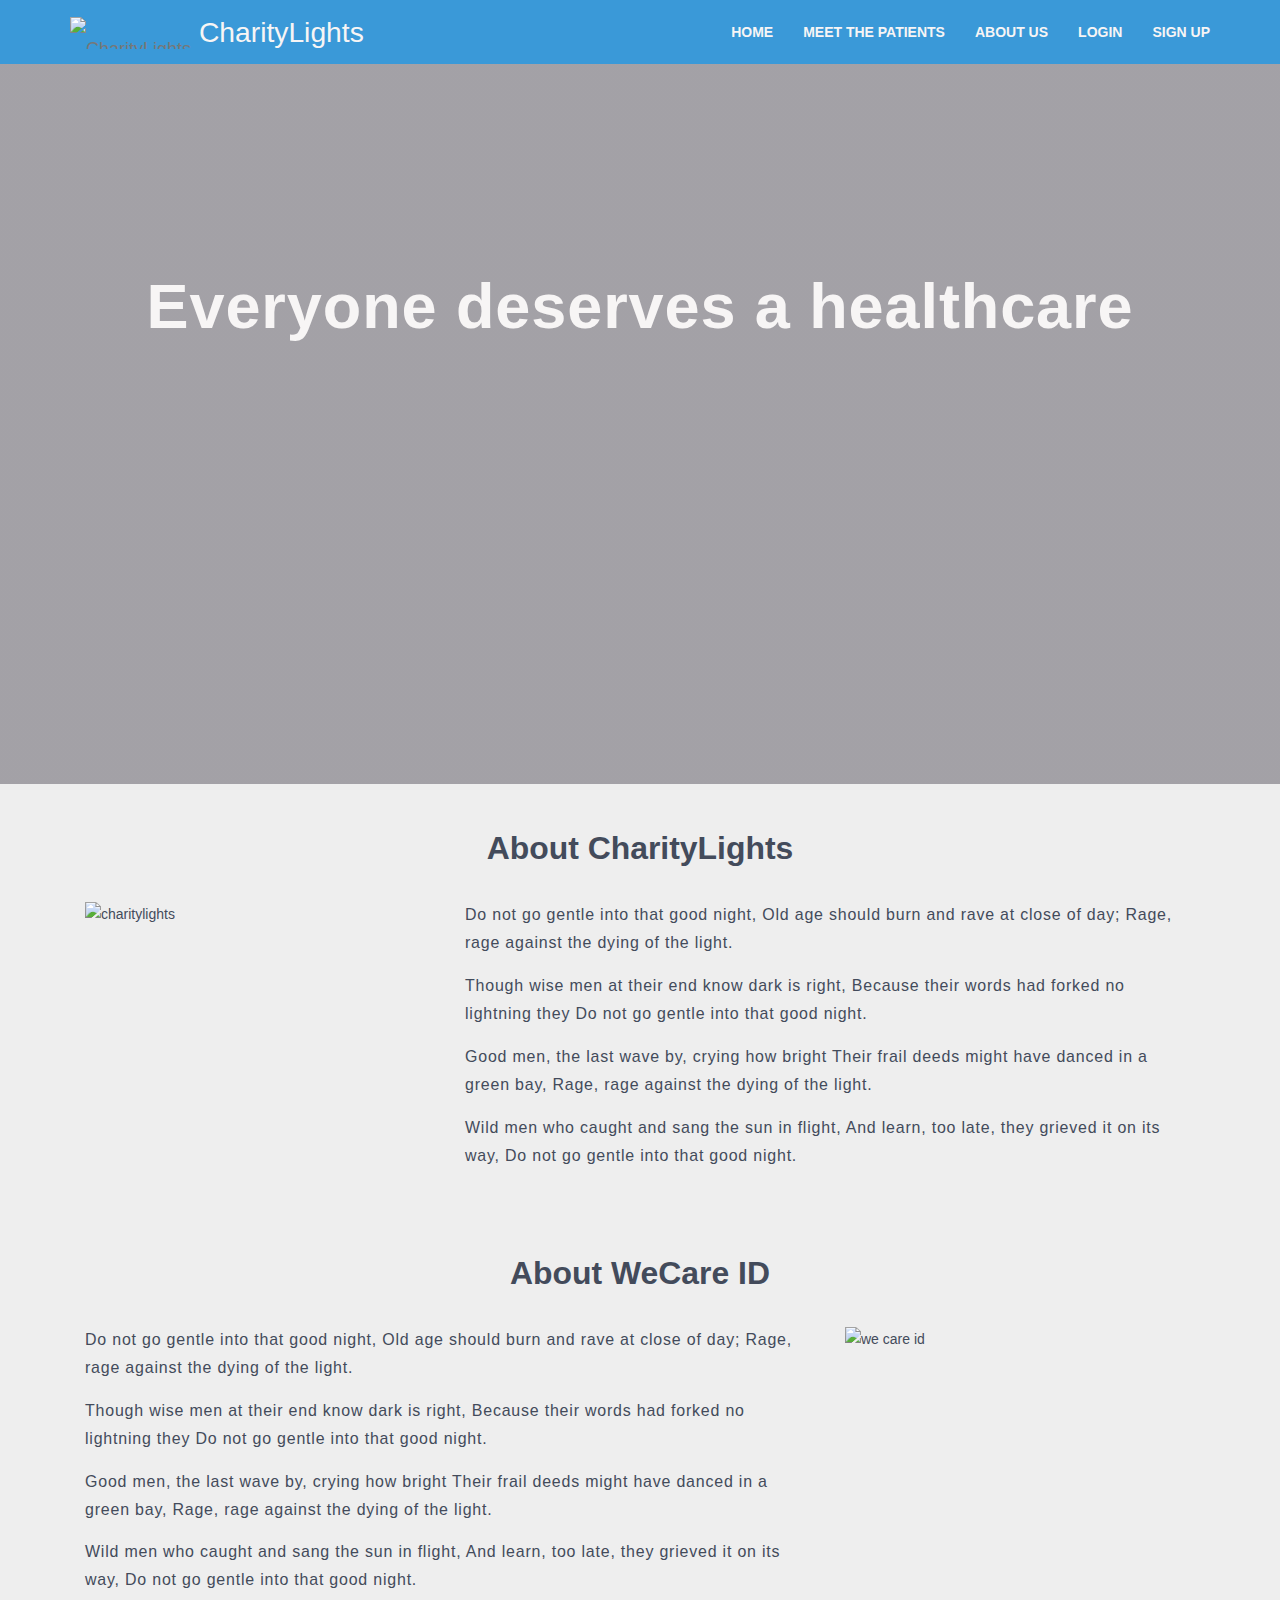
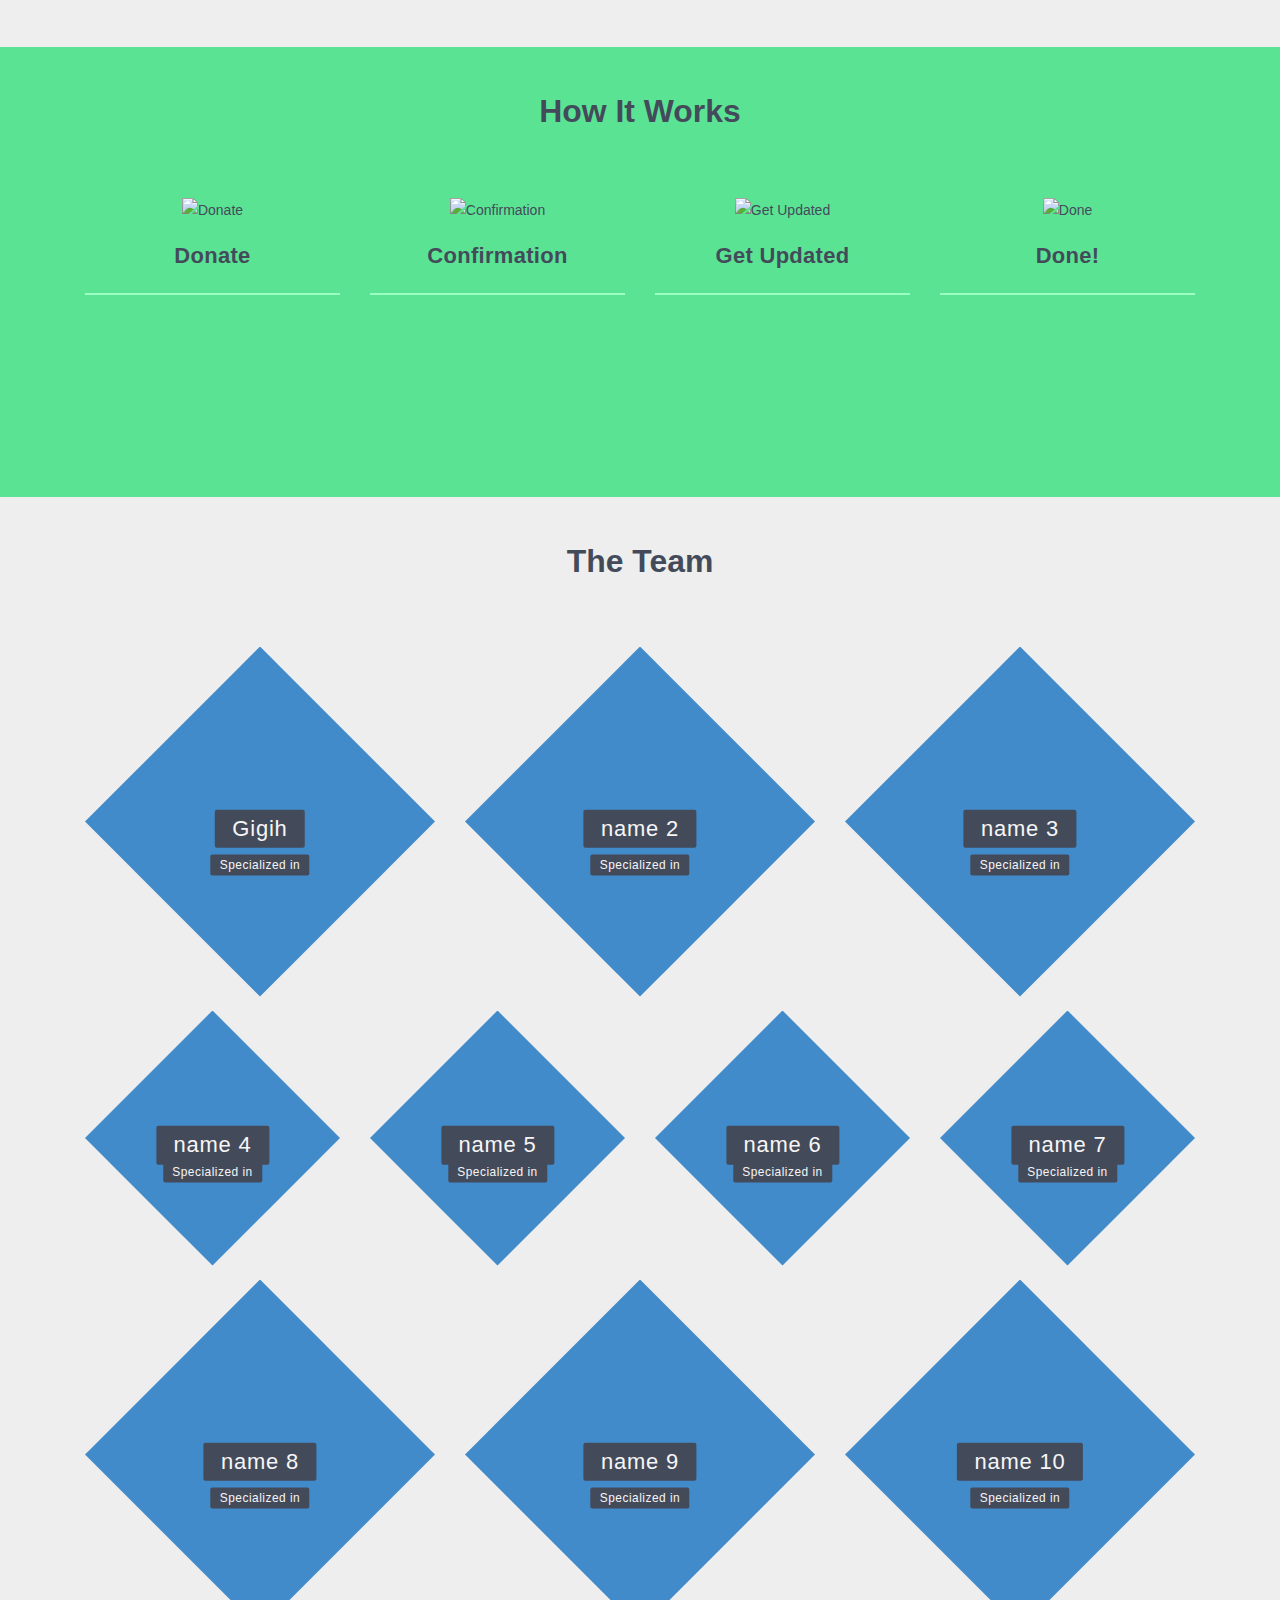
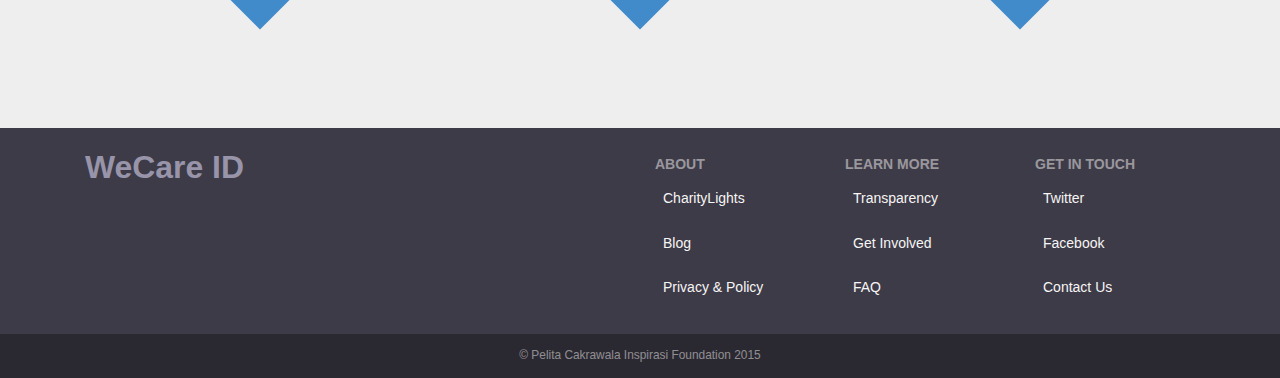
==== about_us.html @ ff3f6204 "Changing background of landing page, changing author name to CharityLights" ====
<!DOCTYPE html>
<html lang="en">
  <head>
    <meta charset="utf-8">
    <meta http-equiv="X-UA-Compatible" content="IE=edge">
    <meta name="viewport" content="width=device-width, initial-scale=1">
    <meta name="description" content="">
    <meta name="author" content="CharityLights">
    <!-- Link-->
    <link rel="shortcut icon" href="img/favicon.ico" type="image/x-icon">
    <link rel="icon" href="img/favicon.ico" type="image/x-icon">
    <!-- Title-->
    <title>About WeCare ID</title>
    <!-- Bootstrap core CSS-->
    <link href="stylesheets/main.css" rel="stylesheet">
    <script src="https://ajax.googleapis.com/ajax/libs/jquery/2.1.4/jquery.min.js"></script>
    <script src="js/bootstrap.js"></script>
    <script src="js/ie-emulation-modes-warning.js"></script>
  </head>
  <body>
    <!--Navbar-->
    <nav class="navbar navbar-default navbar-fixed-top">
      <div class="container">
        <div class="navbar-header">
          <button type="button" data-toggle="collapse" data-target="#navbar-collapse-1" aria-expanded="false" class="navbar-toggle collapsed"><span class="sr-only">Toggle Navigation</span><span>Menu</span></button><a href="#" class="navbar-brand"><img alt="CharityLights" src="img/logo_charitylights@2x.png" style="display:inline-block;vertical-align:middle;height:32px;margin-bottom:9px;"><span class="cl-logo hidden-md hidden-sm hidden-xs">&nbsp;<span style="font-family:'blogger_sanslight_italic', Fallback, sans-serif;">Charity</span><span style="font-family:'blogger_sansmedium_italic', Fallback, sans-serif;">Lights</span></span></a>
        </div>
        <!--Nav links toggle-->
        <div id="navbar-collapse-1" class="collapse navbar-collapse">
          <ul class="nav navbar-nav navbar-right">
            <li><a href="index.html">Home</a></li>
            <li><a href="all_patients.html">Meet the Patients</a></li>
            <li><a href="about_us.html">About Us</a></li>
            <!--li: a(href="#") Contact-->
            <li><a href="#" data-toggle="modal" data-target=".loginmodal">Login</a></li>
            <li><a href="#" data-toggle="modal" data-target=".signupmodal">Sign Up</a></li>
          </ul>
        </div>
      </div>
    </nav>
    <!--Login Modal-->
    <div role="dialog" aria-labelledby="loginmodal" class="modal fade loginmodal">
      <div role="document" class="modal-dialog modal-sm">
        <div class="modal-content">
          <div class="modal-header">
            <button type="button" data-dismiss="modal" aria-label="Close" class="close"><span aria-hidden="true">&times;</span></button>
            <h2 id="loginmodal" class="modal-title">Log In</h2>
          </div>
          <div class="modal-body">
            <div class="container-fluid">
              <form class="row">
                <div class="input-group"><span id="basic-addon1" class="input-group-addon">Email</span>
                  <input type="text" placeholder="e.g., doctor.who@mail.com" aria-describedby="basic-addon1" class="form-control">
                </div>
                <div class="input-group"><span id="basic-addon2" class="input-group-addon">Password</span>
                  <input type="password" placeholder="e.g., ••••••••••••" aria-describedby="basic-addon2" class="form-control">
                </div>
                <button type="button" class="btn primary full-width">Log In Now</button>
              </form>
            </div>
          </div>
          <div class="modal-footer">
            <!--br--><a class="btn-link">Forgot Password?</a>
          </div>
        </div>
      </div>
    </div>
    <!--Signup Modal-->
    <div role="dialog" aria-labelledby="signupmodal" class="modal fade signupmodal">
      <div role="document" class="modal-dialog modal-sm">
        <div class="modal-content">
          <div class="modal-header">
            <button type="button" data-dismiss="modal" aria-label="Close" class="close"><span aria-hidden="true">&times;</span></button>
            <h2 id="signupmodal" class="modal-title">Sign Up</h2>
          </div>
          <div class="modal-body">
            <div class="container-fluid">
              <form class="row">
                <div class="input-group"><span id="basic-addon1" class="input-group-addon">Full Name</span>
                  <input type="text" placeholder="The Doctor" aria-describedby="basic-addon1" class="form-control">
                </div>
                <div class="input-group"><span id="basic-addon2" class="input-group-addon">Email</span>
                  <input type="text" placeholder="e.g., doctor.who@mail.com" aria-describedby="basic-addon2" class="form-control">
                </div>
                <div class="input-group"><span id="basic-addon3" class="input-group-addon">Password</span>
                  <input type="password" placeholder="e.g., ••••••••••••" aria-describedby="basic-addon3" class="form-control">
                </div>
                <!--.input-group
                span.input-group-addon#basic-addon4 Retype Password
                input.form-control(type="password", placeholder="e.g., ••••••••••••", aria-describedby="basic-addon4")
                -->
                <button type="button" class="btn primary full-width">Sign Up Now</button>
              </form>
            </div>
          </div>
          <div class="modal-footer">
            <!--br--><span>OR</span><br><a class="btn-link facebook">Sign Up using Facebook</a>
          </div>
        </div>
      </div>
    </div>
    <!--CONTENTS-->
    <!--Section Title-->
    <div class="jumbotron header-about">
      <div class="container text-center">
        <h1>Everyone deserves a healthcare</h1>
      </div>
    </div>
    <!--Section About CharityLights-->
    <div class="jumbotron about">
      <div class="container">
        <div class="col-md-12">
          <h2 class="section-title text-center">About CharityLights</h2>
        </div>
        <div style="margin-bottom:1em;" class="col-xs-8 col-sm-6 col-md-5 col-lg-4 col-xs-offset-2 col-sm-offset-3 col-md-offset-0 col-lg-offset-0">
          <picture><img alt="charitylights" src="img/cl_tagline_image.png" width="100%" height="auto"></picture>
        </div>
        <div class="col-xs-12 col-sm-12 col-md-7 col-lg-8">
          <p class="about-text">
            Do not go gentle into that good night,
            Old age should burn and rave at close of day;
            Rage, rage against the dying of the light.
          </p>
          <p class="about-text">
            Though wise men at their end know dark is right,
            Because their words had forked no lightning they
            Do not go gentle into that good night.
          </p>
          <p class="about-text">
            Good men, the last wave by, crying how bright
            Their frail deeds might have danced in a green bay,
            Rage, rage against the dying of the light.
          </p>
          <p class="about-text">
            Wild men who caught and sang the sun in flight,
            And learn, too late, they grieved it on its way,
            Do not go gentle into that good night.
          </p>
        </div>
      </div>
    </div>
    <!--Section About WeCare ID-->
    <div class="jumbotron about">
      <div class="container">
        <div class="col-md-12">
          <h2 class="section-title text-center">About WeCare ID</h2>
        </div>
        <div style="margin-bottom:1em;" class="col-xs-12 col-sm-12 col-md-7 col-lg-8">
          <p class="about-text">
            Do not go gentle into that good night,
            Old age should burn and rave at close of day;
            Rage, rage against the dying of the light.
          </p>
          <p class="about-text">
            Though wise men at their end know dark is right,
            Because their words had forked no lightning they
            Do not go gentle into that good night.
          </p>
          <p class="about-text">
            Good men, the last wave by, crying how bright
            Their frail deeds might have danced in a green bay,
            Rage, rage against the dying of the light.
          </p>
          <p class="about-text">
            Wild men who caught and sang the sun in flight,
            And learn, too late, they grieved it on its way,
            Do not go gentle into that good night.
          </p>
        </div>
        <div class="col-xs-12 col-sm-12 col-md-5 col-lg-4">
          <picture><img alt="we care id" src="img/Kids 1.jpg" width="100%" height="auto"></picture>
        </div>
      </div>
    </div>
    <!--Section how it works-->
    <div class="jumbotron how-it-works-about">
      <div class="container text-center">
        <h2 class="section-title">How It Works</h2>
        <div class="col-xs-6 col-sm-3 col-md-3"><img alt="Donate" src="img/ic_donate_about@2x.png" height="113px">
          <h3>Donate</h3>
        </div>
        <div class="col-xs-6 col-sm-3 col-md-3"><img alt="Confirmation" src="img/ic_approve_about@2x.png" height="113px">
          <h3>Confirmation</h3>
        </div>
        <div class="col-xs-6 col-sm-3 col-md-3"><img alt="Get Updated" src="img/ic_update_about@2x.png" height="113px">
          <h3>Get Updated</h3>
        </div>
        <div class="col-xs-6 col-sm-3 col-md-3"><img alt="Done" src="img/ic_finish_about@2x.png" height="113px">
          <h3>Done!</h3>
        </div>
      </div>
    </div>
    <!--Section Team-->
    <div class="jumbotron team">
      <div class="container text-center">
        <h2 class="section-title">The Team</h2>
        <div class="col-md-4 col-sm-6">
          <p class="member-name">Gigih</p><small class="member-role">Specialized in</small>
          <div style="background-image: url('img/team/team_photo_gigih.jpg');" class="team-container gigih"></div>
        </div>
        <div class="col-md-4 col-sm-6">
          <p class="member-name">name 2</p><small class="member-role">Specialized in</small>
          <div class="team-container"></div>
        </div>
        <div class="col-md-4 col-sm-6">
          <p class="member-name">name 3</p><small class="member-role">Specialized in</small>
          <div class="team-container"></div>
        </div>
        <div class="col-md-3 col-sm-6">
          <p class="member-name">name 4</p><small class="member-role">Specialized in</small>
          <div class="team-container"></div>
        </div>
        <div class="col-md-3 col-sm-6">
          <p class="member-name">name 5</p><small class="member-role">Specialized in</small>
          <div class="team-container"> </div>
        </div>
        <div class="col-md-3 col-sm-6">
          <p class="member-name">name 6</p><small class="member-role">Specialized in</small>
          <div class="team-container">           </div>
        </div>
        <div class="col-md-3 col-sm-6">
          <p class="member-name">name 7</p><small class="member-role">Specialized in</small>
          <div class="team-container">  </div>
        </div>
        <div class="col-md-4 col-sm-6">
          <p class="member-name">name 8</p><small class="member-role">Specialized in</small>
          <div class="team-container"></div>
        </div>
        <div class="col-md-4 col-sm-6">
          <p class="member-name">name 9</p><small class="member-role">Specialized in</small>
          <div class="team-container"></div>
        </div>
        <div class="col-md-4 col-sm-6">
          <p class="member-name">name 10</p><small class="member-role">Specialized in</small>
          <div class="team-container"></div>
        </div>
      </div>
    </div>
    <!--Section Footer-->
    <footer class="jumbotron footer">
      <div class="container">
        <div class="col-md-6 col-sm-12 col-xs-12">
          <h2 style="color:#9894A9;margin-top:0px;margin-bottom:1em;line-height:1;"><span style="font-family:'blogger_sanslight_italic', Fallback, sans-serif;">We</span><span style="font-family:'blogger_sansmedium_italic', Fallback, sans-serif;">Care</span><span style="font-family:'blogger_sanslight', Fallback, sans-serif;"> ID</span></h2>
        </div>
        <div class="col-md-2 col-sm-4 col-xs-12"><span class="title">About</span>
          <ul class="nav">
            <li><a href="#cl">CharityLights</a></li>
            <li><a href="#blog">Blog</a></li>
            <li><a href="#privacy">Privacy & Policy</a></li>
          </ul>
        </div>
        <div class="col-md-2 col-sm-4 col-xs-12"><span class="title">Learn More</span>
          <ul class="nav">
            <li><a href="#cl">Transparency</a></li>
            <li><a href="#blog">Get Involved</a></li>
            <li><a href="#privacy">FAQ</a></li>
          </ul>
        </div>
        <div class="col-md-2 col-sm-4 col-xs-12"><span class="title">Get in Touch</span>
          <ul class="nav">
            <li><a href="#twitter">Twitter</a></li>
            <li><a href="#fb">Facebook</a></li>
            <li><a href="#contact">Contact Us</a></li>
          </ul>
        </div>
      </div>
    </footer>
    <!--Copyright-->
    <div class="jumbotron copyright">
      <div class="container text-center"><span>© Pelita Cakrawala Inspirasi Foundation 2015</span></div>
    </div>
    <script>$('footer').prev('div').addClass('long-margin-bottom')</script>
  </body>
</html>
---- stylesheets/main.css ----
@font-face {
  font-family: 'blogger_sanslight';
  src: url("../fonts/blogger-sans/blogger_sans-light-webfont.eot");
  src: url("../fonts/blogger-sans/blogger_sans-light-webfont.eot?#iefix") format("embedded-opentype"), url("../fonts/blogger-sans/blogger_sans-light-webfont.woff2") format("woff2"), url("../fonts/blogger-sans/blogger_sans-light-webfont.woff") format("woff"), url("../fonts/blogger-sans/blogger_sans-light-webfont.ttf") format("truetype"), url("../fonts/blogger-sans/blogger_sans-light-webfont.svg#blogger_sanslight") format("svg");
  font-weight: normal;
  font-style: normal; }
@font-face {
  font-family: 'blogger_sansmedium_italic';
  src: url("../fonts/blogger-sans/blogger_sans-medium_italic-webfont.eot");
  src: url("../fonts/blogger-sans/blogger_sans-medium_italic-webfont.eot?#iefix") format("embedded-opentype"), url("../fonts/blogger-sans/blogger_sans-medium_italic-webfont.woff2") format("woff2"), url("../fonts/blogger-sans/blogger_sans-medium_italic-webfont.woff") format("woff"), url("../fonts/blogger-sans/blogger_sans-medium_italic-webfont.ttf") format("truetype"), url("../fonts/blogger-sans/blogger_sans-medium_italic-webfont.svg#blogger_sansmedium_italic") format("svg");
  font-weight: normal;
  font-style: normal; }
@font-face {
  font-family: 'blogger_sansmedium';
  src: url("../fonts/blogger-sans/blogger_sans-medium-webfont.eot");
  src: url("../fonts/blogger-sans/blogger_sans-medium-webfont.eot?#iefix") format("embedded-opentype"), url("../fonts/blogger-sans/blogger_sans-medium-webfont.woff2") format("woff2"), url("../fonts/blogger-sans/blogger_sans-medium-webfont.woff") format("woff"), url("../fonts/blogger-sans/blogger_sans-medium-webfont.ttf") format("truetype"), url("../fonts/blogger-sans/blogger_sans-medium-webfont.svg#blogger_sansmedium") format("svg");
  font-weight: normal;
  font-style: normal; }
@font-face {
  font-family: 'blogger_sansregular';
  src: url("../fonts/blogger-sans/blogger_sans-webfont.eot");
  src: url("../fonts/blogger-sans/blogger_sans-webfont.eot?#iefix") format("embedded-opentype"), url("../fonts/blogger-sans/blogger_sans-webfont.woff2") format("woff2"), url("../fonts/blogger-sans/blogger_sans-webfont.woff") format("woff"), url("../fonts/blogger-sans/blogger_sans-webfont.ttf") format("truetype"), url("../fonts/blogger-sans/blogger_sans-webfont.svg#blogger_sansregular") format("svg");
  font-weight: normal;
  font-style: normal; }
@font-face {
  font-family: 'blogger_sansbold_italic';
  src: url("../fonts/blogger-sans/blogger_sans-bold_italic-webfont.eot");
  src: url("../fonts/blogger-sans/blogger_sans-bold_italic-webfont.eot?#iefix") format("embedded-opentype"), url("../fonts/blogger-sans/blogger_sans-bold_italic-webfont.woff2") format("woff2"), url("../fonts/blogger-sans/blogger_sans-bold_italic-webfont.woff") format("woff"), url("../fonts/blogger-sans/blogger_sans-bold_italic-webfont.ttf") format("truetype"), url("../fonts/blogger-sans/blogger_sans-bold_italic-webfont.svg#blogger_sansbold_italic") format("svg");
  font-weight: normal;
  font-style: normal; }
@font-face {
  font-family: 'blogger_sansbold';
  src: url("../fonts/blogger-sans/blogger_sans-bold-webfont.eot");
  src: url("../fonts/blogger-sans/blogger_sans-bold-webfont.eot?#iefix") format("embedded-opentype"), url("../fonts/blogger-sans/blogger_sans-bold-webfont.woff2") format("woff2"), url("../fonts/blogger-sans/blogger_sans-bold-webfont.woff") format("woff"), url("../fonts/blogger-sans/blogger_sans-bold-webfont.ttf") format("truetype"), url("../fonts/blogger-sans/blogger_sans-bold-webfont.svg#blogger_sansbold") format("svg");
  font-weight: normal;
  font-style: normal; }
@font-face {
  font-family: 'blogger_sansitalic';
  src: url("../fonts/blogger-sans/blogger_sans-italic-webfont.eot");
  src: url("../fonts/blogger-sans/blogger_sans-italic-webfont.eot?#iefix") format("embedded-opentype"), url("../fonts/blogger-sans/blogger_sans-italic-webfont.woff2") format("woff2"), url("../fonts/blogger-sans/blogger_sans-italic-webfont.woff") format("woff"), url("../fonts/blogger-sans/blogger_sans-italic-webfont.ttf") format("truetype"), url("../fonts/blogger-sans/blogger_sans-italic-webfont.svg#blogger_sansitalic") format("svg");
  font-weight: normal;
  font-style: normal; }
@font-face {
  font-family: 'blogger_sanslight_italic';
  src: url("../fonts/blogger-sans/blogger_sans-light_italic-webfont.eot");
  src: url("../fonts/blogger-sans/blogger_sans-light_italic-webfont.eot?#iefix") format("embedded-opentype"), url("../fonts/blogger-sans/blogger_sans-light_italic-webfont.woff2") format("woff2"), url("../fonts/blogger-sans/blogger_sans-light_italic-webfont.woff") format("woff"), url("../fonts/blogger-sans/blogger_sans-light_italic-webfont.ttf") format("truetype"), url("../fonts/blogger-sans/blogger_sans-light_italic-webfont.svg#blogger_sanslight_italic") format("svg");
  font-weight: normal;
  font-style: normal; }
/*!
Animate.css - http://daneden.me/animate
Licensed under the MIT license - http://opensource.org/licenses/MIT

Copyright (c) 2015 Daniel Eden
*/
.animated {
  -webkit-animation-duration: 1s;
  animation-duration: 1s;
  -webkit-animation-fill-mode: both;
  animation-fill-mode: both; }

.animated.infinite {
  -webkit-animation-iteration-count: infinite;
  animation-iteration-count: infinite; }

.animated.hinge {
  -webkit-animation-duration: 2s;
  animation-duration: 2s; }

.animated.bounceIn,
.animated.bounceOut {
  -webkit-animation-duration: .75s;
  animation-duration: .75s; }

.animated.flipOutX,
.animated.flipOutY {
  -webkit-animation-duration: .75s;
  animation-duration: .75s; }

@-webkit-keyframes bounce {
  0%, 20%, 53%, 80%, 100% {
    -webkit-transition-timing-function: cubic-bezier(0.215, 0.61, 0.355, 1);
    transition-timing-function: cubic-bezier(0.215, 0.61, 0.355, 1);
    -webkit-transform: translate3d(0, 0, 0);
    transform: translate3d(0, 0, 0); }
  40%, 43% {
    -webkit-transition-timing-function: cubic-bezier(0.755, 0.05, 0.855, 0.06);
    transition-timing-function: cubic-bezier(0.755, 0.05, 0.855, 0.06);
    -webkit-transform: translate3d(0, -30px, 0);
    transform: translate3d(0, -30px, 0); }
  70% {
    -webkit-transition-timing-function: cubic-bezier(0.755, 0.05, 0.855, 0.06);
    transition-timing-function: cubic-bezier(0.755, 0.05, 0.855, 0.06);
    -webkit-transform: translate3d(0, -15px, 0);
    transform: translate3d(0, -15px, 0); }
  90% {
    -webkit-transform: translate3d(0, -4px, 0);
    transform: translate3d(0, -4px, 0); } }
@keyframes bounce {
  0%, 20%, 53%, 80%, 100% {
    -webkit-transition-timing-function: cubic-bezier(0.215, 0.61, 0.355, 1);
    transition-timing-function: cubic-bezier(0.215, 0.61, 0.355, 1);
    -webkit-transform: translate3d(0, 0, 0);
    transform: translate3d(0, 0, 0); }
  40%, 43% {
    -webkit-transition-timing-function: cubic-bezier(0.755, 0.05, 0.855, 0.06);
    transition-timing-function: cubic-bezier(0.755, 0.05, 0.855, 0.06);
    -webkit-transform: translate3d(0, -30px, 0);
    transform: translate3d(0, -30px, 0); }
  70% {
    -webkit-transition-timing-function: cubic-bezier(0.755, 0.05, 0.855, 0.06);
    transition-timing-function: cubic-bezier(0.755, 0.05, 0.855, 0.06);
    -webkit-transform: translate3d(0, -15px, 0);
    transform: translate3d(0, -15px, 0); }
  90% {
    -webkit-transform: translate3d(0, -4px, 0);
    transform: translate3d(0, -4px, 0); } }
.bounce {
  -webkit-animation-name: bounce;
  animation-name: bounce;
  -webkit-transform-origin: center bottom;
  transform-origin: center bottom; }

@-webkit-keyframes flash {
  0%, 50%, 100% {
    opacity: 1; }
  25%, 75% {
    opacity: 0; } }
@keyframes flash {
  0%, 50%, 100% {
    opacity: 1; }
  25%, 75% {
    opacity: 0; } }
.flash {
  -webkit-animation-name: flash;
  animation-name: flash; }

/* originally authored by Nick Pettit - https://github.com/nickpettit/glide */
@-webkit-keyframes pulse {
  0% {
    -webkit-transform: scale3d(1, 1, 1);
    transform: scale3d(1, 1, 1); }
  50% {
    -webkit-transform: scale3d(1.05, 1.05, 1.05);
    transform: scale3d(1.05, 1.05, 1.05); }
  100% {
    -webkit-transform: scale3d(1, 1, 1);
    transform: scale3d(1, 1, 1); } }
@keyframes pulse {
  0% {
    -webkit-transform: scale3d(1, 1, 1);
    transform: scale3d(1, 1, 1); }
  50% {
    -webkit-transform: scale3d(1.05, 1.05, 1.05);
    transform: scale3d(1.05, 1.05, 1.05); }
  100% {
    -webkit-transform: scale3d(1, 1, 1);
    transform: scale3d(1, 1, 1); } }
.pulse {
  -webkit-animation-name: pulse;
  animation-name: pulse; }

@-webkit-keyframes rubberBand {
  0% {
    -webkit-transform: scale3d(1, 1, 1);
    transform: scale3d(1, 1, 1); }
  30% {
    -webkit-transform: scale3d(1.25, 0.75, 1);
    transform: scale3d(1.25, 0.75, 1); }
  40% {
    -webkit-transform: scale3d(0.75, 1.25, 1);
    transform: scale3d(0.75, 1.25, 1); }
  50% {
    -webkit-transform: scale3d(1.15, 0.85, 1);
    transform: scale3d(1.15, 0.85, 1); }
  65% {
    -webkit-transform: scale3d(0.95, 1.05, 1);
    transform: scale3d(0.95, 1.05, 1); }
  75% {
    -webkit-transform: scale3d(1.05, 0.95, 1);
    transform: scale3d(1.05, 0.95, 1); }
  100% {
    -webkit-transform: scale3d(1, 1, 1);
    transform: scale3d(1, 1, 1); } }
@keyframes rubberBand {
  0% {
    -webkit-transform: scale3d(1, 1, 1);
    transform: scale3d(1, 1, 1); }
  30% {
    -webkit-transform: scale3d(1.25, 0.75, 1);
    transform: scale3d(1.25, 0.75, 1); }
  40% {
    -webkit-transform: scale3d(0.75, 1.25, 1);
    transform: scale3d(0.75, 1.25, 1); }
  50% {
    -webkit-transform: scale3d(1.15, 0.85, 1);
    transform: scale3d(1.15, 0.85, 1); }
  65% {
    -webkit-transform: scale3d(0.95, 1.05, 1);
    transform: scale3d(0.95, 1.05, 1); }
  75% {
    -webkit-transform: scale3d(1.05, 0.95, 1);
    transform: scale3d(1.05, 0.95, 1); }
  100% {
    -webkit-transform: scale3d(1, 1, 1);
    transform: scale3d(1, 1, 1); } }
.rubberBand {
  -webkit-animation-name: rubberBand;
  animation-name: rubberBand; }

@-webkit-keyframes shake {
  0%, 100% {
    -webkit-transform: translate3d(0, 0, 0);
    transform: translate3d(0, 0, 0); }
  10%, 30%, 50%, 70%, 90% {
    -webkit-transform: translate3d(-10px, 0, 0);
    transform: translate3d(-10px, 0, 0); }
  20%, 40%, 60%, 80% {
    -webkit-transform: translate3d(10px, 0, 0);
    transform: translate3d(10px, 0, 0); } }
@keyframes shake {
  0%, 100% {
    -webkit-transform: translate3d(0, 0, 0);
    transform: translate3d(0, 0, 0); }
  10%, 30%, 50%, 70%, 90% {
    -webkit-transform: translate3d(-10px, 0, 0);
    transform: translate3d(-10px, 0, 0); }
  20%, 40%, 60%, 80% {
    -webkit-transform: translate3d(10px, 0, 0);
    transform: translate3d(10px, 0, 0); } }
.shake {
  -webkit-animation-name: shake;
  animation-name: shake; }

@-webkit-keyframes swing {
  20% {
    -webkit-transform: rotate3d(0, 0, 1, 15deg);
    transform: rotate3d(0, 0, 1, 15deg); }
  40% {
    -webkit-transform: rotate3d(0, 0, 1, -10deg);
    transform: rotate3d(0, 0, 1, -10deg); }
  60% {
    -webkit-transform: rotate3d(0, 0, 1, 5deg);
    transform: rotate3d(0, 0, 1, 5deg); }
  80% {
    -webkit-transform: rotate3d(0, 0, 1, -5deg);
    transform: rotate3d(0, 0, 1, -5deg); }
  100% {
    -webkit-transform: rotate3d(0, 0, 1, 0deg);
    transform: rotate3d(0, 0, 1, 0deg); } }
@keyframes swing {
  20% {
    -webkit-transform: rotate3d(0, 0, 1, 15deg);
    transform: rotate3d(0, 0, 1, 15deg); }
  40% {
    -webkit-transform: rotate3d(0, 0, 1, -10deg);
    transform: rotate3d(0, 0, 1, -10deg); }
  60% {
    -webkit-transform: rotate3d(0, 0, 1, 5deg);
    transform: rotate3d(0, 0, 1, 5deg); }
  80% {
    -webkit-transform: rotate3d(0, 0, 1, -5deg);
    transform: rotate3d(0, 0, 1, -5deg); }
  100% {
    -webkit-transform: rotate3d(0, 0, 1, 0deg);
    transform: rotate3d(0, 0, 1, 0deg); } }
.swing {
  -webkit-transform-origin: top center;
  transform-origin: top center;
  -webkit-animation-name: swing;
  animation-name: swing; }

@-webkit-keyframes tada {
  0% {
    -webkit-transform: scale3d(1, 1, 1);
    transform: scale3d(1, 1, 1); }
  10%, 20% {
    -webkit-transform: scale3d(0.9, 0.9, 0.9) rotate3d(0, 0, 1, -3deg);
    transform: scale3d(0.9, 0.9, 0.9) rotate3d(0, 0, 1, -3deg); }
  30%, 50%, 70%, 90% {
    -webkit-transform: scale3d(1.1, 1.1, 1.1) rotate3d(0, 0, 1, 3deg);
    transform: scale3d(1.1, 1.1, 1.1) rotate3d(0, 0, 1, 3deg); }
  40%, 60%, 80% {
    -webkit-transform: scale3d(1.1, 1.1, 1.1) rotate3d(0, 0, 1, -3deg);
    transform: scale3d(1.1, 1.1, 1.1) rotate3d(0, 0, 1, -3deg); }
  100% {
    -webkit-transform: scale3d(1, 1, 1);
    transform: scale3d(1, 1, 1); } }
@keyframes tada {
  0% {
    -webkit-transform: scale3d(1, 1, 1);
    transform: scale3d(1, 1, 1); }
  10%, 20% {
    -webkit-transform: scale3d(0.9, 0.9, 0.9) rotate3d(0, 0, 1, -3deg);
    transform: scale3d(0.9, 0.9, 0.9) rotate3d(0, 0, 1, -3deg); }
  30%, 50%, 70%, 90% {
    -webkit-transform: scale3d(1.1, 1.1, 1.1) rotate3d(0, 0, 1, 3deg);
    transform: scale3d(1.1, 1.1, 1.1) rotate3d(0, 0, 1, 3deg); }
  40%, 60%, 80% {
    -webkit-transform: scale3d(1.1, 1.1, 1.1) rotate3d(0, 0, 1, -3deg);
    transform: scale3d(1.1, 1.1, 1.1) rotate3d(0, 0, 1, -3deg); }
  100% {
    -webkit-transform: scale3d(1, 1, 1);
    transform: scale3d(1, 1, 1); } }
.tada {
  -webkit-animation-name: tada;
  animation-name: tada; }

/* originally authored by Nick Pettit - https://github.com/nickpettit/glide */
@-webkit-keyframes wobble {
  0% {
    -webkit-transform: none;
    transform: none; }
  15% {
    -webkit-transform: translate3d(-25%, 0, 0) rotate3d(0, 0, 1, -5deg);
    transform: translate3d(-25%, 0, 0) rotate3d(0, 0, 1, -5deg); }
  30% {
    -webkit-transform: translate3d(20%, 0, 0) rotate3d(0, 0, 1, 3deg);
    transform: translate3d(20%, 0, 0) rotate3d(0, 0, 1, 3deg); }
  45% {
    -webkit-transform: translate3d(-15%, 0, 0) rotate3d(0, 0, 1, -3deg);
    transform: translate3d(-15%, 0, 0) rotate3d(0, 0, 1, -3deg); }
  60% {
    -webkit-transform: translate3d(10%, 0, 0) rotate3d(0, 0, 1, 2deg);
    transform: translate3d(10%, 0, 0) rotate3d(0, 0, 1, 2deg); }
  75% {
    -webkit-transform: translate3d(-5%, 0, 0) rotate3d(0, 0, 1, -1deg);
    transform: translate3d(-5%, 0, 0) rotate3d(0, 0, 1, -1deg); }
  100% {
    -webkit-transform: none;
    transform: none; } }
@keyframes wobble {
  0% {
    -webkit-transform: none;
    transform: none; }
  15% {
    -webkit-transform: translate3d(-25%, 0, 0) rotate3d(0, 0, 1, -5deg);
    transform: translate3d(-25%, 0, 0) rotate3d(0, 0, 1, -5deg); }
  30% {
    -webkit-transform: translate3d(20%, 0, 0) rotate3d(0, 0, 1, 3deg);
    transform: translate3d(20%, 0, 0) rotate3d(0, 0, 1, 3deg); }
  45% {
    -webkit-transform: translate3d(-15%, 0, 0) rotate3d(0, 0, 1, -3deg);
    transform: translate3d(-15%, 0, 0) rotate3d(0, 0, 1, -3deg); }
  60% {
    -webkit-transform: translate3d(10%, 0, 0) rotate3d(0, 0, 1, 2deg);
    transform: translate3d(10%, 0, 0) rotate3d(0, 0, 1, 2deg); }
  75% {
    -webkit-transform: translate3d(-5%, 0, 0) rotate3d(0, 0, 1, -1deg);
    transform: translate3d(-5%, 0, 0) rotate3d(0, 0, 1, -1deg); }
  100% {
    -webkit-transform: none;
    transform: none; } }
.wobble {
  -webkit-animation-name: wobble;
  animation-name: wobble; }

@-webkit-keyframes bounceIn {
  0%, 20%, 40%, 60%, 80%, 100% {
    -webkit-transition-timing-function: cubic-bezier(0.215, 0.61, 0.355, 1);
    transition-timing-function: cubic-bezier(0.215, 0.61, 0.355, 1); }
  0% {
    opacity: 0;
    -webkit-transform: scale3d(0.3, 0.3, 0.3);
    transform: scale3d(0.3, 0.3, 0.3); }
  20% {
    -webkit-transform: scale3d(1.1, 1.1, 1.1);
    transform: scale3d(1.1, 1.1, 1.1); }
  40% {
    -webkit-transform: scale3d(0.9, 0.9, 0.9);
    transform: scale3d(0.9, 0.9, 0.9); }
  60% {
    opacity: 1;
    -webkit-transform: scale3d(1.03, 1.03, 1.03);
    transform: scale3d(1.03, 1.03, 1.03); }
  80% {
    -webkit-transform: scale3d(0.97, 0.97, 0.97);
    transform: scale3d(0.97, 0.97, 0.97); }
  100% {
    opacity: 1;
    -webkit-transform: scale3d(1, 1, 1);
    transform: scale3d(1, 1, 1); } }
@keyframes bounceIn {
  0%, 20%, 40%, 60%, 80%, 100% {
    -webkit-transition-timing-function: cubic-bezier(0.215, 0.61, 0.355, 1);
    transition-timing-function: cubic-bezier(0.215, 0.61, 0.355, 1); }
  0% {
    opacity: 0;
    -webkit-transform: scale3d(0.3, 0.3, 0.3);
    transform: scale3d(0.3, 0.3, 0.3); }
  20% {
    -webkit-transform: scale3d(1.1, 1.1, 1.1);
    transform: scale3d(1.1, 1.1, 1.1); }
  40% {
    -webkit-transform: scale3d(0.9, 0.9, 0.9);
    transform: scale3d(0.9, 0.9, 0.9); }
  60% {
    opacity: 1;
    -webkit-transform: scale3d(1.03, 1.03, 1.03);
    transform: scale3d(1.03, 1.03, 1.03); }
  80% {
    -webkit-transform: scale3d(0.97, 0.97, 0.97);
    transform: scale3d(0.97, 0.97, 0.97); }
  100% {
    opacity: 1;
    -webkit-transform: scale3d(1, 1, 1);
    transform: scale3d(1, 1, 1); } }
.bounceIn {
  -webkit-animation-name: bounceIn;
  animation-name: bounceIn; }

@-webkit-keyframes bounceInDown {
  0%, 60%, 75%, 90%, 100% {
    -webkit-transition-timing-function: cubic-bezier(0.215, 0.61, 0.355, 1);
    transition-timing-function: cubic-bezier(0.215, 0.61, 0.355, 1); }
  0% {
    opacity: 0;
    -webkit-transform: translate3d(0, -3000px, 0);
    transform: translate3d(0, -3000px, 0); }
  60% {
    opacity: 1;
    -webkit-transform: translate3d(0, 25px, 0);
    transform: translate3d(0, 25px, 0); }
  75% {
    -webkit-transform: translate3d(0, -10px, 0);
    transform: translate3d(0, -10px, 0); }
  90% {
    -webkit-transform: translate3d(0, 5px, 0);
    transform: translate3d(0, 5px, 0); }
  100% {
    -webkit-transform: none;
    transform: none; } }
@keyframes bounceInDown {
  0%, 60%, 75%, 90%, 100% {
    -webkit-transition-timing-function: cubic-bezier(0.215, 0.61, 0.355, 1);
    transition-timing-function: cubic-bezier(0.215, 0.61, 0.355, 1); }
  0% {
    opacity: 0;
    -webkit-transform: translate3d(0, -3000px, 0);
    transform: translate3d(0, -3000px, 0); }
  60% {
    opacity: 1;
    -webkit-transform: translate3d(0, 25px, 0);
    transform: translate3d(0, 25px, 0); }
  75% {
    -webkit-transform: translate3d(0, -10px, 0);
    transform: translate3d(0, -10px, 0); }
  90% {
    -webkit-transform: translate3d(0, 5px, 0);
    transform: translate3d(0, 5px, 0); }
  100% {
    -webkit-transform: none;
    transform: none; } }
.bounceInDown {
  -webkit-animation-name: bounceInDown;
  animation-name: bounceInDown; }

@-webkit-keyframes bounceInLeft {
  0%, 60%, 75%, 90%, 100% {
    -webkit-transition-timing-function: cubic-bezier(0.215, 0.61, 0.355, 1);
    transition-timing-function: cubic-bezier(0.215, 0.61, 0.355, 1); }
  0% {
    opacity: 0;
    -webkit-transform: translate3d(-3000px, 0, 0);
    transform: translate3d(-3000px, 0, 0); }
  60% {
    opacity: 1;
    -webkit-transform: translate3d(25px, 0, 0);
    transform: translate3d(25px, 0, 0); }
  75% {
    -webkit-transform: translate3d(-10px, 0, 0);
    transform: translate3d(-10px, 0, 0); }
  90% {
    -webkit-transform: translate3d(5px, 0, 0);
    transform: translate3d(5px, 0, 0); }
  100% {
    -webkit-transform: none;
    transform: none; } }
@keyframes bounceInLeft {
  0%, 60%, 75%, 90%, 100% {
    -webkit-transition-timing-function: cubic-bezier(0.215, 0.61, 0.355, 1);
    transition-timing-function: cubic-bezier(0.215, 0.61, 0.355, 1); }
  0% {
    opacity: 0;
    -webkit-transform: translate3d(-3000px, 0, 0);
    transform: translate3d(-3000px, 0, 0); }
  60% {
    opacity: 1;
    -webkit-transform: translate3d(25px, 0, 0);
    transform: translate3d(25px, 0, 0); }
  75% {
    -webkit-transform: translate3d(-10px, 0, 0);
    transform: translate3d(-10px, 0, 0); }
  90% {
    -webkit-transform: translate3d(5px, 0, 0);
    transform: translate3d(5px, 0, 0); }
  100% {
    -webkit-transform: none;
    transform: none; } }
.bounceInLeft {
  -webkit-animation-name: bounceInLeft;
  animation-name: bounceInLeft; }

@-webkit-keyframes bounceInRight {
  0%, 60%, 75%, 90%, 100% {
    -webkit-transition-timing-function: cubic-bezier(0.215, 0.61, 0.355, 1);
    transition-timing-function: cubic-bezier(0.215, 0.61, 0.355, 1); }
  0% {
    opacity: 0;
    -webkit-transform: translate3d(3000px, 0, 0);
    transform: translate3d(3000px, 0, 0); }
  60% {
    opacity: 1;
    -webkit-transform: translate3d(-25px, 0, 0);
    transform: translate3d(-25px, 0, 0); }
  75% {
    -webkit-transform: translate3d(10px, 0, 0);
    transform: translate3d(10px, 0, 0); }
  90% {
    -webkit-transform: translate3d(-5px, 0, 0);
    transform: translate3d(-5px, 0, 0); }
  100% {
    -webkit-transform: none;
    transform: none; } }
@keyframes bounceInRight {
  0%, 60%, 75%, 90%, 100% {
    -webkit-transition-timing-function: cubic-bezier(0.215, 0.61, 0.355, 1);
    transition-timing-function: cubic-bezier(0.215, 0.61, 0.355, 1); }
  0% {
    opacity: 0;
    -webkit-transform: translate3d(3000px, 0, 0);
    transform: translate3d(3000px, 0, 0); }
  60% {
    opacity: 1;
    -webkit-transform: translate3d(-25px, 0, 0);
    transform: translate3d(-25px, 0, 0); }
  75% {
    -webkit-transform: translate3d(10px, 0, 0);
    transform: translate3d(10px, 0, 0); }
  90% {
    -webkit-transform: translate3d(-5px, 0, 0);
    transform: translate3d(-5px, 0, 0); }
  100% {
    -webkit-transform: none;
    transform: none; } }
.bounceInRight {
  -webkit-animation-name: bounceInRight;
  animation-name: bounceInRight; }

@-webkit-keyframes bounceInUp {
  0%, 60%, 75%, 90%, 100% {
    -webkit-transition-timing-function: cubic-bezier(0.215, 0.61, 0.355, 1);
    transition-timing-function: cubic-bezier(0.215, 0.61, 0.355, 1); }
  0% {
    opacity: 0;
    -webkit-transform: translate3d(0, 3000px, 0);
    transform: translate3d(0, 3000px, 0); }
  60% {
    opacity: 1;
    -webkit-transform: translate3d(0, -20px, 0);
    transform: translate3d(0, -20px, 0); }
  75% {
    -webkit-transform: translate3d(0, 10px, 0);
    transform: translate3d(0, 10px, 0); }
  90% {
    -webkit-transform: translate3d(0, -5px, 0);
    transform: translate3d(0, -5px, 0); }
  100% {
    -webkit-transform: translate3d(0, 0, 0);
    transform: translate3d(0, 0, 0); } }
@keyframes bounceInUp {
  0%, 60%, 75%, 90%, 100% {
    -webkit-transition-timing-function: cubic-bezier(0.215, 0.61, 0.355, 1);
    transition-timing-function: cubic-bezier(0.215, 0.61, 0.355, 1); }
  0% {
    opacity: 0;
    -webkit-transform: translate3d(0, 3000px, 0);
    transform: translate3d(0, 3000px, 0); }
  60% {
    opacity: 1;
    -webkit-transform: translate3d(0, -20px, 0);
    transform: translate3d(0, -20px, 0); }
  75% {
    -webkit-transform: translate3d(0, 10px, 0);
    transform: translate3d(0, 10px, 0); }
  90% {
    -webkit-transform: translate3d(0, -5px, 0);
    transform: translate3d(0, -5px, 0); }
  100% {
    -webkit-transform: translate3d(0, 0, 0);
    transform: translate3d(0, 0, 0); } }
.bounceInUp {
  -webkit-animation-name: bounceInUp;
  animation-name: bounceInUp; }

@-webkit-keyframes bounceOut {
  20% {
    -webkit-transform: scale3d(0.9, 0.9, 0.9);
    transform: scale3d(0.9, 0.9, 0.9); }
  50%, 55% {
    opacity: 1;
    -webkit-transform: scale3d(1.1, 1.1, 1.1);
    transform: scale3d(1.1, 1.1, 1.1); }
  100% {
    opacity: 0;
    -webkit-transform: scale3d(0.3, 0.3, 0.3);
    transform: scale3d(0.3, 0.3, 0.3); } }
@keyframes bounceOut {
  20% {
    -webkit-transform: scale3d(0.9, 0.9, 0.9);
    transform: scale3d(0.9, 0.9, 0.9); }
  50%, 55% {
    opacity: 1;
    -webkit-transform: scale3d(1.1, 1.1, 1.1);
    transform: scale3d(1.1, 1.1, 1.1); }
  100% {
    opacity: 0;
    -webkit-transform: scale3d(0.3, 0.3, 0.3);
    transform: scale3d(0.3, 0.3, 0.3); } }
.bounceOut {
  -webkit-animation-name: bounceOut;
  animation-name: bounceOut; }

@-webkit-keyframes bounceOutDown {
  20% {
    -webkit-transform: translate3d(0, 10px, 0);
    transform: translate3d(0, 10px, 0); }
  40%, 45% {
    opacity: 1;
    -webkit-transform: translate3d(0, -20px, 0);
    transform: translate3d(0, -20px, 0); }
  100% {
    opacity: 0;
    -webkit-transform: translate3d(0, 2000px, 0);
    transform: translate3d(0, 2000px, 0); } }
@keyframes bounceOutDown {
  20% {
    -webkit-transform: translate3d(0, 10px, 0);
    transform: translate3d(0, 10px, 0); }
  40%, 45% {
    opacity: 1;
    -webkit-transform: translate3d(0, -20px, 0);
    transform: translate3d(0, -20px, 0); }
  100% {
    opacity: 0;
    -webkit-transform: translate3d(0, 2000px, 0);
    transform: translate3d(0, 2000px, 0); } }
.bounceOutDown {
  -webkit-animation-name: bounceOutDown;
  animation-name: bounceOutDown; }

@-webkit-keyframes bounceOutLeft {
  20% {
    opacity: 1;
    -webkit-transform: translate3d(20px, 0, 0);
    transform: translate3d(20px, 0, 0); }
  100% {
    opacity: 0;
    -webkit-transform: translate3d(-2000px, 0, 0);
    transform: translate3d(-2000px, 0, 0); } }
@keyframes bounceOutLeft {
  20% {
    opacity: 1;
    -webkit-transform: translate3d(20px, 0, 0);
    transform: translate3d(20px, 0, 0); }
  100% {
    opacity: 0;
    -webkit-transform: translate3d(-2000px, 0, 0);
    transform: translate3d(-2000px, 0, 0); } }
.bounceOutLeft {
  -webkit-animation-name: bounceOutLeft;
  animation-name: bounceOutLeft; }

@-webkit-keyframes bounceOutRight {
  20% {
    opacity: 1;
    -webkit-transform: translate3d(-20px, 0, 0);
    transform: translate3d(-20px, 0, 0); }
  100% {
    opacity: 0;
    -webkit-transform: translate3d(2000px, 0, 0);
    transform: translate3d(2000px, 0, 0); } }
@keyframes bounceOutRight {
  20% {
    opacity: 1;
    -webkit-transform: translate3d(-20px, 0, 0);
    transform: translate3d(-20px, 0, 0); }
  100% {
    opacity: 0;
    -webkit-transform: translate3d(2000px, 0, 0);
    transform: translate3d(2000px, 0, 0); } }
.bounceOutRight {
  -webkit-animation-name: bounceOutRight;
  animation-name: bounceOutRight; }

@-webkit-keyframes bounceOutUp {
  20% {
    -webkit-transform: translate3d(0, -10px, 0);
    transform: translate3d(0, -10px, 0); }
  40%, 45% {
    opacity: 1;
    -webkit-transform: translate3d(0, 20px, 0);
    transform: translate3d(0, 20px, 0); }
  100% {
    opacity: 0;
    -webkit-transform: translate3d(0, -2000px, 0);
    transform: translate3d(0, -2000px, 0); } }
@keyframes bounceOutUp {
  20% {
    -webkit-transform: translate3d(0, -10px, 0);
    transform: translate3d(0, -10px, 0); }
  40%, 45% {
    opacity: 1;
    -webkit-transform: translate3d(0, 20px, 0);
    transform: translate3d(0, 20px, 0); }
  100% {
    opacity: 0;
    -webkit-transform: translate3d(0, -2000px, 0);
    transform: translate3d(0, -2000px, 0); } }
.bounceOutUp {
  -webkit-animation-name: bounceOutUp;
  animation-name: bounceOutUp; }

@-webkit-keyframes fadeIn {
  0% {
    opacity: 0; }
  100% {
    opacity: 1; } }
@keyframes fadeIn {
  0% {
    opacity: 0; }
  100% {
    opacity: 1; } }
.fadeIn {
  -webkit-animation-name: fadeIn;
  animation-name: fadeIn; }

@-webkit-keyframes fadeInDown {
  0% {
    opacity: 0;
    -webkit-transform: translate3d(0, -100%, 0);
    transform: translate3d(0, -100%, 0); }
  100% {
    opacity: 1;
    -webkit-transform: none;
    transform: none; } }
@keyframes fadeInDown {
  0% {
    opacity: 0;
    -webkit-transform: translate3d(0, -100%, 0);
    transform: translate3d(0, -100%, 0); }
  100% {
    opacity: 1;
    -webkit-transform: none;
    transform: none; } }
.fadeInDown {
  -webkit-animation-name: fadeInDown;
  animation-name: fadeInDown; }

@-webkit-keyframes fadeInDownBig {
  0% {
    opacity: 0;
    -webkit-transform: translate3d(0, -2000px, 0);
    transform: translate3d(0, -2000px, 0); }
  100% {
    opacity: 1;
    -webkit-transform: none;
    transform: none; } }
@keyframes fadeInDownBig {
  0% {
    opacity: 0;
    -webkit-transform: translate3d(0, -2000px, 0);
    transform: translate3d(0, -2000px, 0); }
  100% {
    opacity: 1;
    -webkit-transform: none;
    transform: none; } }
.fadeInDownBig {
  -webkit-animation-name: fadeInDownBig;
  animation-name: fadeInDownBig; }

@-webkit-keyframes fadeInLeft {
  0% {
    opacity: 0;
    -webkit-transform: translate3d(-100%, 0, 0);
    transform: translate3d(-100%, 0, 0); }
  100% {
    opacity: 1;
    -webkit-transform: none;
    transform: none; } }
@keyframes fadeInLeft {
  0% {
    opacity: 0;
    -webkit-transform: translate3d(-100%, 0, 0);
    transform: translate3d(-100%, 0, 0); }
  100% {
    opacity: 1;
    -webkit-transform: none;
    transform: none; } }
.fadeInLeft {
  -webkit-animation-name: fadeInLeft;
  animation-name: fadeInLeft; }

@-webkit-keyframes fadeInLeftBig {
  0% {
    opacity: 0;
    -webkit-transform: translate3d(-2000px, 0, 0);
    transform: translate3d(-2000px, 0, 0); }
  100% {
    opacity: 1;
    -webkit-transform: none;
    transform: none; } }
@keyframes fadeInLeftBig {
  0% {
    opacity: 0;
    -webkit-transform: translate3d(-2000px, 0, 0);
    transform: translate3d(-2000px, 0, 0); }
  100% {
    opacity: 1;
    -webkit-transform: none;
    transform: none; } }
.fadeInLeftBig {
  -webkit-animation-name: fadeInLeftBig;
  animation-name: fadeInLeftBig; }

@-webkit-keyframes fadeInRight {
  0% {
    opacity: 0;
    -webkit-transform: translate3d(100%, 0, 0);
    transform: translate3d(100%, 0, 0); }
  100% {
    opacity: 1;
    -webkit-transform: none;
    transform: none; } }
@keyframes fadeInRight {
  0% {
    opacity: 0;
    -webkit-transform: translate3d(100%, 0, 0);
    transform: translate3d(100%, 0, 0); }
  100% {
    opacity: 1;
    -webkit-transform: none;
    transform: none; } }
.fadeInRight {
  -webkit-animation-name: fadeInRight;
  animation-name: fadeInRight; }

@-webkit-keyframes fadeInRightBig {
  0% {
    opacity: 0;
    -webkit-transform: translate3d(2000px, 0, 0);
    transform: translate3d(2000px, 0, 0); }
  100% {
    opacity: 1;
    -webkit-transform: none;
    transform: none; } }
@keyframes fadeInRightBig {
  0% {
    opacity: 0;
    -webkit-transform: translate3d(2000px, 0, 0);
    transform: translate3d(2000px, 0, 0); }
  100% {
    opacity: 1;
    -webkit-transform: none;
    transform: none; } }
.fadeInRightBig {
  -webkit-animation-name: fadeInRightBig;
  animation-name: fadeInRightBig; }

@-webkit-keyframes fadeInUp {
  0% {
    opacity: 0;
    -webkit-transform: translate3d(0, 100%, 0);
    transform: translate3d(0, 100%, 0); }
  100% {
    opacity: 1;
    -webkit-transform: none;
    transform: none; } }
@keyframes fadeInUp {
  0% {
    opacity: 0;
    -webkit-transform: translate3d(0, 100%, 0);
    transform: translate3d(0, 100%, 0); }
  100% {
    opacity: 1;
    -webkit-transform: none;
    transform: none; } }
.fadeInUp {
  -webkit-animation-name: fadeInUp;
  animation-name: fadeInUp; }

@-webkit-keyframes fadeInUpBig {
  0% {
    opacity: 0;
    -webkit-transform: translate3d(0, 2000px, 0);
    transform: translate3d(0, 2000px, 0); }
  100% {
    opacity: 1;
    -webkit-transform: none;
    transform: none; } }
@keyframes fadeInUpBig {
  0% {
    opacity: 0;
    -webkit-transform: translate3d(0, 2000px, 0);
    transform: translate3d(0, 2000px, 0); }
  100% {
    opacity: 1;
    -webkit-transform: none;
    transform: none; } }
.fadeInUpBig {
  -webkit-animation-name: fadeInUpBig;
  animation-name: fadeInUpBig; }

@-webkit-keyframes fadeOut {
  0% {
    opacity: 1; }
  100% {
    opacity: 0; } }
@keyframes fadeOut {
  0% {
    opacity: 1; }
  100% {
    opacity: 0; } }
.fadeOut {
  -webkit-animation-name: fadeOut;
  animation-name: fadeOut; }

@-webkit-keyframes fadeOutDown {
  0% {
    opacity: 1; }
  100% {
    opacity: 0;
    -webkit-transform: translate3d(0, 100%, 0);
    transform: translate3d(0, 100%, 0); } }
@keyframes fadeOutDown {
  0% {
    opacity: 1; }
  100% {
    opacity: 0;
    -webkit-transform: translate3d(0, 100%, 0);
    transform: translate3d(0, 100%, 0); } }
.fadeOutDown {
  -webkit-animation-name: fadeOutDown;
  animation-name: fadeOutDown; }

@-webkit-keyframes fadeOutDownBig {
  0% {
    opacity: 1; }
  100% {
    opacity: 0;
    -webkit-transform: translate3d(0, 2000px, 0);
    transform: translate3d(0, 2000px, 0); } }
@keyframes fadeOutDownBig {
  0% {
    opacity: 1; }
  100% {
    opacity: 0;
    -webkit-transform: translate3d(0, 2000px, 0);
    transform: translate3d(0, 2000px, 0); } }
.fadeOutDownBig {
  -webkit-animation-name: fadeOutDownBig;
  animation-name: fadeOutDownBig; }

@-webkit-keyframes fadeOutLeft {
  0% {
    opacity: 1; }
  100% {
    opacity: 0;
    -webkit-transform: translate3d(-100%, 0, 0);
    transform: translate3d(-100%, 0, 0); } }
@keyframes fadeOutLeft {
  0% {
    opacity: 1; }
  100% {
    opacity: 0;
    -webkit-transform: translate3d(-100%, 0, 0);
    transform: translate3d(-100%, 0, 0); } }
.fadeOutLeft {
  -webkit-animation-name: fadeOutLeft;
  animation-name: fadeOutLeft; }

@-webkit-keyframes fadeOutLeftBig {
  0% {
    opacity: 1; }
  100% {
    opacity: 0;
    -webkit-transform: translate3d(-2000px, 0, 0);
    transform: translate3d(-2000px, 0, 0); } }
@keyframes fadeOutLeftBig {
  0% {
    opacity: 1; }
  100% {
    opacity: 0;
    -webkit-transform: translate3d(-2000px, 0, 0);
    transform: translate3d(-2000px, 0, 0); } }
.fadeOutLeftBig {
  -webkit-animation-name: fadeOutLeftBig;
  animation-name: fadeOutLeftBig; }

@-webkit-keyframes fadeOutRight {
  0% {
    opacity: 1; }
  100% {
    opacity: 0;
    -webkit-transform: translate3d(100%, 0, 0);
    transform: translate3d(100%, 0, 0); } }
@keyframes fadeOutRight {
  0% {
    opacity: 1; }
  100% {
    opacity: 0;
    -webkit-transform: translate3d(100%, 0, 0);
    transform: translate3d(100%, 0, 0); } }
.fadeOutRight {
  -webkit-animation-name: fadeOutRight;
  animation-name: fadeOutRight; }

@-webkit-keyframes fadeOutRightBig {
  0% {
    opacity: 1; }
  100% {
    opacity: 0;
    -webkit-transform: translate3d(2000px, 0, 0);
    transform: translate3d(2000px, 0, 0); } }
@keyframes fadeOutRightBig {
  0% {
    opacity: 1; }
  100% {
    opacity: 0;
    -webkit-transform: translate3d(2000px, 0, 0);
    transform: translate3d(2000px, 0, 0); } }
.fadeOutRightBig {
  -webkit-animation-name: fadeOutRightBig;
  animation-name: fadeOutRightBig; }

@-webkit-keyframes fadeOutUp {
  0% {
    opacity: 1; }
  100% {
    opacity: 0;
    -webkit-transform: translate3d(0, -100%, 0);
    transform: translate3d(0, -100%, 0); } }
@keyframes fadeOutUp {
  0% {
    opacity: 1; }
  100% {
    opacity: 0;
    -webkit-transform: translate3d(0, -100%, 0);
    transform: translate3d(0, -100%, 0); } }
.fadeOutUp {
  -webkit-animation-name: fadeOutUp;
  animation-name: fadeOutUp; }

@-webkit-keyframes fadeOutUpBig {
  0% {
    opacity: 1; }
  100% {
    opacity: 0;
    -webkit-transform: translate3d(0, -2000px, 0);
    transform: translate3d(0, -2000px, 0); } }
@keyframes fadeOutUpBig {
  0% {
    opacity: 1; }
  100% {
    opacity: 0;
    -webkit-transform: translate3d(0, -2000px, 0);
    transform: translate3d(0, -2000px, 0); } }
.fadeOutUpBig {
  -webkit-animation-name: fadeOutUpBig;
  animation-name: fadeOutUpBig; }

@-webkit-keyframes flip {
  0% {
    -webkit-transform: perspective(400px) rotate3d(0, 1, 0, -360deg);
    transform: perspective(400px) rotate3d(0, 1, 0, -360deg);
    -webkit-animation-timing-function: ease-out;
    animation-timing-function: ease-out; }
  40% {
    -webkit-transform: perspective(400px) translate3d(0, 0, 150px) rotate3d(0, 1, 0, -190deg);
    transform: perspective(400px) translate3d(0, 0, 150px) rotate3d(0, 1, 0, -190deg);
    -webkit-animation-timing-function: ease-out;
    animation-timing-function: ease-out; }
  50% {
    -webkit-transform: perspective(400px) translate3d(0, 0, 150px) rotate3d(0, 1, 0, -170deg);
    transform: perspective(400px) translate3d(0, 0, 150px) rotate3d(0, 1, 0, -170deg);
    -webkit-animation-timing-function: ease-in;
    animation-timing-function: ease-in; }
  80% {
    -webkit-transform: perspective(400px) scale3d(0.95, 0.95, 0.95);
    transform: perspective(400px) scale3d(0.95, 0.95, 0.95);
    -webkit-animation-timing-function: ease-in;
    animation-timing-function: ease-in; }
  100% {
    -webkit-transform: perspective(400px);
    transform: perspective(400px);
    -webkit-animation-timing-function: ease-in;
    animation-timing-function: ease-in; } }
@keyframes flip {
  0% {
    -webkit-transform: perspective(400px) rotate3d(0, 1, 0, -360deg);
    transform: perspective(400px) rotate3d(0, 1, 0, -360deg);
    -webkit-animation-timing-function: ease-out;
    animation-timing-function: ease-out; }
  40% {
    -webkit-transform: perspective(400px) translate3d(0, 0, 150px) rotate3d(0, 1, 0, -190deg);
    transform: perspective(400px) translate3d(0, 0, 150px) rotate3d(0, 1, 0, -190deg);
    -webkit-animation-timing-function: ease-out;
    animation-timing-function: ease-out; }
  50% {
    -webkit-transform: perspective(400px) translate3d(0, 0, 150px) rotate3d(0, 1, 0, -170deg);
    transform: perspective(400px) translate3d(0, 0, 150px) rotate3d(0, 1, 0, -170deg);
    -webkit-animation-timing-function: ease-in;
    animation-timing-function: ease-in; }
  80% {
    -webkit-transform: perspective(400px) scale3d(0.95, 0.95, 0.95);
    transform: perspective(400px) scale3d(0.95, 0.95, 0.95);
    -webkit-animation-timing-function: ease-in;
    animation-timing-function: ease-in; }
  100% {
    -webkit-transform: perspective(400px);
    transform: perspective(400px);
    -webkit-animation-timing-function: ease-in;
    animation-timing-function: ease-in; } }
.animated.flip {
  -webkit-backface-visibility: visible;
  backface-visibility: visible;
  -webkit-animation-name: flip;
  animation-name: flip; }

@-webkit-keyframes flipInX {
  0% {
    -webkit-transform: perspective(400px) rotate3d(1, 0, 0, 90deg);
    transform: perspective(400px) rotate3d(1, 0, 0, 90deg);
    -webkit-transition-timing-function: ease-in;
    transition-timing-function: ease-in;
    opacity: 0; }
  40% {
    -webkit-transform: perspective(400px) rotate3d(1, 0, 0, -20deg);
    transform: perspective(400px) rotate3d(1, 0, 0, -20deg);
    -webkit-transition-timing-function: ease-in;
    transition-timing-function: ease-in; }
  60% {
    -webkit-transform: perspective(400px) rotate3d(1, 0, 0, 10deg);
    transform: perspective(400px) rotate3d(1, 0, 0, 10deg);
    opacity: 1; }
  80% {
    -webkit-transform: perspective(400px) rotate3d(1, 0, 0, -5deg);
    transform: perspective(400px) rotate3d(1, 0, 0, -5deg); }
  100% {
    -webkit-transform: perspective(400px);
    transform: perspective(400px); } }
@keyframes flipInX {
  0% {
    -webkit-transform: perspective(400px) rotate3d(1, 0, 0, 90deg);
    transform: perspective(400px) rotate3d(1, 0, 0, 90deg);
    -webkit-transition-timing-function: ease-in;
    transition-timing-function: ease-in;
    opacity: 0; }
  40% {
    -webkit-transform: perspective(400px) rotate3d(1, 0, 0, -20deg);
    transform: perspective(400px) rotate3d(1, 0, 0, -20deg);
    -webkit-transition-timing-function: ease-in;
    transition-timing-function: ease-in; }
  60% {
    -webkit-transform: perspective(400px) rotate3d(1, 0, 0, 10deg);
    transform: perspective(400px) rotate3d(1, 0, 0, 10deg);
    opacity: 1; }
  80% {
    -webkit-transform: perspective(400px) rotate3d(1, 0, 0, -5deg);
    transform: perspective(400px) rotate3d(1, 0, 0, -5deg); }
  100% {
    -webkit-transform: perspective(400px);
    transform: perspective(400px); } }
.flipInX {
  -webkit-backface-visibility: visible !important;
  backface-visibility: visible !important;
  -webkit-animation-name: flipInX;
  animation-name: flipInX; }

@-webkit-keyframes flipInY {
  0% {
    -webkit-transform: perspective(400px) rotate3d(0, 1, 0, 90deg);
    transform: perspective(400px) rotate3d(0, 1, 0, 90deg);
    -webkit-transition-timing-function: ease-in;
    transition-timing-function: ease-in;
    opacity: 0; }
  40% {
    -webkit-transform: perspective(400px) rotate3d(0, 1, 0, -20deg);
    transform: perspective(400px) rotate3d(0, 1, 0, -20deg);
    -webkit-transition-timing-function: ease-in;
    transition-timing-function: ease-in; }
  60% {
    -webkit-transform: perspective(400px) rotate3d(0, 1, 0, 10deg);
    transform: perspective(400px) rotate3d(0, 1, 0, 10deg);
    opacity: 1; }
  80% {
    -webkit-transform: perspective(400px) rotate3d(0, 1, 0, -5deg);
    transform: perspective(400px) rotate3d(0, 1, 0, -5deg); }
  100% {
    -webkit-transform: perspective(400px);
    transform: perspective(400px); } }
@keyframes flipInY {
  0% {
    -webkit-transform: perspective(400px) rotate3d(0, 1, 0, 90deg);
    transform: perspective(400px) rotate3d(0, 1, 0, 90deg);
    -webkit-transition-timing-function: ease-in;
    transition-timing-function: ease-in;
    opacity: 0; }
  40% {
    -webkit-transform: perspective(400px) rotate3d(0, 1, 0, -20deg);
    transform: perspective(400px) rotate3d(0, 1, 0, -20deg);
    -webkit-transition-timing-function: ease-in;
    transition-timing-function: ease-in; }
  60% {
    -webkit-transform: perspective(400px) rotate3d(0, 1, 0, 10deg);
    transform: perspective(400px) rotate3d(0, 1, 0, 10deg);
    opacity: 1; }
  80% {
    -webkit-transform: perspective(400px) rotate3d(0, 1, 0, -5deg);
    transform: perspective(400px) rotate3d(0, 1, 0, -5deg); }
  100% {
    -webkit-transform: perspective(400px);
    transform: perspective(400px); } }
.flipInY {
  -webkit-backface-visibility: visible !important;
  backface-visibility: visible !important;
  -webkit-animation-name: flipInY;
  animation-name: flipInY; }

@-webkit-keyframes flipOutX {
  0% {
    -webkit-transform: perspective(400px);
    transform: perspective(400px); }
  30% {
    -webkit-transform: perspective(400px) rotate3d(1, 0, 0, -20deg);
    transform: perspective(400px) rotate3d(1, 0, 0, -20deg);
    opacity: 1; }
  100% {
    -webkit-transform: perspective(400px) rotate3d(1, 0, 0, 90deg);
    transform: perspective(400px) rotate3d(1, 0, 0, 90deg);
    opacity: 0; } }
@keyframes flipOutX {
  0% {
    -webkit-transform: perspective(400px);
    transform: perspective(400px); }
  30% {
    -webkit-transform: perspective(400px) rotate3d(1, 0, 0, -20deg);
    transform: perspective(400px) rotate3d(1, 0, 0, -20deg);
    opacity: 1; }
  100% {
    -webkit-transform: perspective(400px) rotate3d(1, 0, 0, 90deg);
    transform: perspective(400px) rotate3d(1, 0, 0, 90deg);
    opacity: 0; } }
.flipOutX {
  -webkit-animation-name: flipOutX;
  animation-name: flipOutX;
  -webkit-backface-visibility: visible !important;
  backface-visibility: visible !important; }

@-webkit-keyframes flipOutY {
  0% {
    -webkit-transform: perspective(400px);
    transform: perspective(400px); }
  30% {
    -webkit-transform: perspective(400px) rotate3d(0, 1, 0, -15deg);
    transform: perspective(400px) rotate3d(0, 1, 0, -15deg);
    opacity: 1; }
  100% {
    -webkit-transform: perspective(400px) rotate3d(0, 1, 0, 90deg);
    transform: perspective(400px) rotate3d(0, 1, 0, 90deg);
    opacity: 0; } }
@keyframes flipOutY {
  0% {
    -webkit-transform: perspective(400px);
    transform: perspective(400px); }
  30% {
    -webkit-transform: perspective(400px) rotate3d(0, 1, 0, -15deg);
    transform: perspective(400px) rotate3d(0, 1, 0, -15deg);
    opacity: 1; }
  100% {
    -webkit-transform: perspective(400px) rotate3d(0, 1, 0, 90deg);
    transform: perspective(400px) rotate3d(0, 1, 0, 90deg);
    opacity: 0; } }
.flipOutY {
  -webkit-backface-visibility: visible !important;
  backface-visibility: visible !important;
  -webkit-animation-name: flipOutY;
  animation-name: flipOutY; }

@-webkit-keyframes lightSpeedIn {
  0% {
    -webkit-transform: translate3d(100%, 0, 0) skewX(-30deg);
    transform: translate3d(100%, 0, 0) skewX(-30deg);
    opacity: 0; }
  60% {
    -webkit-transform: skewX(20deg);
    transform: skewX(20deg);
    opacity: 1; }
  80% {
    -webkit-transform: skewX(-5deg);
    transform: skewX(-5deg);
    opacity: 1; }
  100% {
    -webkit-transform: none;
    transform: none;
    opacity: 1; } }
@keyframes lightSpeedIn {
  0% {
    -webkit-transform: translate3d(100%, 0, 0) skewX(-30deg);
    transform: translate3d(100%, 0, 0) skewX(-30deg);
    opacity: 0; }
  60% {
    -webkit-transform: skewX(20deg);
    transform: skewX(20deg);
    opacity: 1; }
  80% {
    -webkit-transform: skewX(-5deg);
    transform: skewX(-5deg);
    opacity: 1; }
  100% {
    -webkit-transform: none;
    transform: none;
    opacity: 1; } }
.lightSpeedIn {
  -webkit-animation-name: lightSpeedIn;
  animation-name: lightSpeedIn;
  -webkit-animation-timing-function: ease-out;
  animation-timing-function: ease-out; }

@-webkit-keyframes lightSpeedOut {
  0% {
    opacity: 1; }
  100% {
    -webkit-transform: translate3d(100%, 0, 0) skewX(30deg);
    transform: translate3d(100%, 0, 0) skewX(30deg);
    opacity: 0; } }
@keyframes lightSpeedOut {
  0% {
    opacity: 1; }
  100% {
    -webkit-transform: translate3d(100%, 0, 0) skewX(30deg);
    transform: translate3d(100%, 0, 0) skewX(30deg);
    opacity: 0; } }
.lightSpeedOut {
  -webkit-animation-name: lightSpeedOut;
  animation-name: lightSpeedOut;
  -webkit-animation-timing-function: ease-in;
  animation-timing-function: ease-in; }

@-webkit-keyframes rotateIn {
  0% {
    -webkit-transform-origin: center;
    transform-origin: center;
    -webkit-transform: rotate3d(0, 0, 1, -200deg);
    transform: rotate3d(0, 0, 1, -200deg);
    opacity: 0; }
  100% {
    -webkit-transform-origin: center;
    transform-origin: center;
    -webkit-transform: none;
    transform: none;
    opacity: 1; } }
@keyframes rotateIn {
  0% {
    -webkit-transform-origin: center;
    transform-origin: center;
    -webkit-transform: rotate3d(0, 0, 1, -200deg);
    transform: rotate3d(0, 0, 1, -200deg);
    opacity: 0; }
  100% {
    -webkit-transform-origin: center;
    transform-origin: center;
    -webkit-transform: none;
    transform: none;
    opacity: 1; } }
.rotateIn {
  -webkit-animation-name: rotateIn;
  animation-name: rotateIn; }

@-webkit-keyframes rotateInDownLeft {
  0% {
    -webkit-transform-origin: left bottom;
    transform-origin: left bottom;
    -webkit-transform: rotate3d(0, 0, 1, -45deg);
    transform: rotate3d(0, 0, 1, -45deg);
    opacity: 0; }
  100% {
    -webkit-transform-origin: left bottom;
    transform-origin: left bottom;
    -webkit-transform: none;
    transform: none;
    opacity: 1; } }
@keyframes rotateInDownLeft {
  0% {
    -webkit-transform-origin: left bottom;
    transform-origin: left bottom;
    -webkit-transform: rotate3d(0, 0, 1, -45deg);
    transform: rotate3d(0, 0, 1, -45deg);
    opacity: 0; }
  100% {
    -webkit-transform-origin: left bottom;
    transform-origin: left bottom;
    -webkit-transform: none;
    transform: none;
    opacity: 1; } }
.rotateInDownLeft {
  -webkit-animation-name: rotateInDownLeft;
  animation-name: rotateInDownLeft; }

@-webkit-keyframes rotateInDownRight {
  0% {
    -webkit-transform-origin: right bottom;
    transform-origin: right bottom;
    -webkit-transform: rotate3d(0, 0, 1, 45deg);
    transform: rotate3d(0, 0, 1, 45deg);
    opacity: 0; }
  100% {
    -webkit-transform-origin: right bottom;
    transform-origin: right bottom;
    -webkit-transform: none;
    transform: none;
    opacity: 1; } }
@keyframes rotateInDownRight {
  0% {
    -webkit-transform-origin: right bottom;
    transform-origin: right bottom;
    -webkit-transform: rotate3d(0, 0, 1, 45deg);
    transform: rotate3d(0, 0, 1, 45deg);
    opacity: 0; }
  100% {
    -webkit-transform-origin: right bottom;
    transform-origin: right bottom;
    -webkit-transform: none;
    transform: none;
    opacity: 1; } }
.rotateInDownRight {
  -webkit-animation-name: rotateInDownRight;
  animation-name: rotateInDownRight; }

@-webkit-keyframes rotateInUpLeft {
  0% {
    -webkit-transform-origin: left bottom;
    transform-origin: left bottom;
    -webkit-transform: rotate3d(0, 0, 1, 45deg);
    transform: rotate3d(0, 0, 1, 45deg);
    opacity: 0; }
  100% {
    -webkit-transform-origin: left bottom;
    transform-origin: left bottom;
    -webkit-transform: none;
    transform: none;
    opacity: 1; } }
@keyframes rotateInUpLeft {
  0% {
    -webkit-transform-origin: left bottom;
    transform-origin: left bottom;
    -webkit-transform: rotate3d(0, 0, 1, 45deg);
    transform: rotate3d(0, 0, 1, 45deg);
    opacity: 0; }
  100% {
    -webkit-transform-origin: left bottom;
    transform-origin: left bottom;
    -webkit-transform: none;
    transform: none;
    opacity: 1; } }
.rotateInUpLeft {
  -webkit-animation-name: rotateInUpLeft;
  animation-name: rotateInUpLeft; }

@-webkit-keyframes rotateInUpRight {
  0% {
    -webkit-transform-origin: right bottom;
    transform-origin: right bottom;
    -webkit-transform: rotate3d(0, 0, 1, -90deg);
    transform: rotate3d(0, 0, 1, -90deg);
    opacity: 0; }
  100% {
    -webkit-transform-origin: right bottom;
    transform-origin: right bottom;
    -webkit-transform: none;
    transform: none;
    opacity: 1; } }
@keyframes rotateInUpRight {
  0% {
    -webkit-transform-origin: right bottom;
    transform-origin: right bottom;
    -webkit-transform: rotate3d(0, 0, 1, -90deg);
    transform: rotate3d(0, 0, 1, -90deg);
    opacity: 0; }
  100% {
    -webkit-transform-origin: right bottom;
    transform-origin: right bottom;
    -webkit-transform: none;
    transform: none;
    opacity: 1; } }
.rotateInUpRight {
  -webkit-animation-name: rotateInUpRight;
  animation-name: rotateInUpRight; }

@-webkit-keyframes rotateOut {
  0% {
    -webkit-transform-origin: center;
    transform-origin: center;
    opacity: 1; }
  100% {
    -webkit-transform-origin: center;
    transform-origin: center;
    -webkit-transform: rotate3d(0, 0, 1, 200deg);
    transform: rotate3d(0, 0, 1, 200deg);
    opacity: 0; } }
@keyframes rotateOut {
  0% {
    -webkit-transform-origin: center;
    transform-origin: center;
    opacity: 1; }
  100% {
    -webkit-transform-origin: center;
    transform-origin: center;
    -webkit-transform: rotate3d(0, 0, 1, 200deg);
    transform: rotate3d(0, 0, 1, 200deg);
    opacity: 0; } }
.rotateOut {
  -webkit-animation-name: rotateOut;
  animation-name: rotateOut; }

@-webkit-keyframes rotateOutDownLeft {
  0% {
    -webkit-transform-origin: left bottom;
    transform-origin: left bottom;
    opacity: 1; }
  100% {
    -webkit-transform-origin: left bottom;
    transform-origin: left bottom;
    -webkit-transform: rotate3d(0, 0, 1, 45deg);
    transform: rotate3d(0, 0, 1, 45deg);
    opacity: 0; } }
@keyframes rotateOutDownLeft {
  0% {
    -webkit-transform-origin: left bottom;
    transform-origin: left bottom;
    opacity: 1; }
  100% {
    -webkit-transform-origin: left bottom;
    transform-origin: left bottom;
    -webkit-transform: rotate3d(0, 0, 1, 45deg);
    transform: rotate3d(0, 0, 1, 45deg);
    opacity: 0; } }
.rotateOutDownLeft {
  -webkit-animation-name: rotateOutDownLeft;
  animation-name: rotateOutDownLeft; }

@-webkit-keyframes rotateOutDownRight {
  0% {
    -webkit-transform-origin: right bottom;
    transform-origin: right bottom;
    opacity: 1; }
  100% {
    -webkit-transform-origin: right bottom;
    transform-origin: right bottom;
    -webkit-transform: rotate3d(0, 0, 1, -45deg);
    transform: rotate3d(0, 0, 1, -45deg);
    opacity: 0; } }
@keyframes rotateOutDownRight {
  0% {
    -webkit-transform-origin: right bottom;
    transform-origin: right bottom;
    opacity: 1; }
  100% {
    -webkit-transform-origin: right bottom;
    transform-origin: right bottom;
    -webkit-transform: rotate3d(0, 0, 1, -45deg);
    transform: rotate3d(0, 0, 1, -45deg);
    opacity: 0; } }
.rotateOutDownRight {
  -webkit-animation-name: rotateOutDownRight;
  animation-name: rotateOutDownRight; }

@-webkit-keyframes rotateOutUpLeft {
  0% {
    -webkit-transform-origin: left bottom;
    transform-origin: left bottom;
    opacity: 1; }
  100% {
    -webkit-transform-origin: left bottom;
    transform-origin: left bottom;
    -webkit-transform: rotate3d(0, 0, 1, -45deg);
    transform: rotate3d(0, 0, 1, -45deg);
    opacity: 0; } }
@keyframes rotateOutUpLeft {
  0% {
    -webkit-transform-origin: left bottom;
    transform-origin: left bottom;
    opacity: 1; }
  100% {
    -webkit-transform-origin: left bottom;
    transform-origin: left bottom;
    -webkit-transform: rotate3d(0, 0, 1, -45deg);
    transform: rotate3d(0, 0, 1, -45deg);
    opacity: 0; } }
.rotateOutUpLeft {
  -webkit-animation-name: rotateOutUpLeft;
  animation-name: rotateOutUpLeft; }

@-webkit-keyframes rotateOutUpRight {
  0% {
    -webkit-transform-origin: right bottom;
    transform-origin: right bottom;
    opacity: 1; }
  100% {
    -webkit-transform-origin: right bottom;
    transform-origin: right bottom;
    -webkit-transform: rotate3d(0, 0, 1, 90deg);
    transform: rotate3d(0, 0, 1, 90deg);
    opacity: 0; } }
@keyframes rotateOutUpRight {
  0% {
    -webkit-transform-origin: right bottom;
    transform-origin: right bottom;
    opacity: 1; }
  100% {
    -webkit-transform-origin: right bottom;
    transform-origin: right bottom;
    -webkit-transform: rotate3d(0, 0, 1, 90deg);
    transform: rotate3d(0, 0, 1, 90deg);
    opacity: 0; } }
.rotateOutUpRight {
  -webkit-animation-name: rotateOutUpRight;
  animation-name: rotateOutUpRight; }

@-webkit-keyframes hinge {
  0% {
    -webkit-transform-origin: top left;
    transform-origin: top left;
    -webkit-animation-timing-function: ease-in-out;
    animation-timing-function: ease-in-out; }
  20%, 60% {
    -webkit-transform: rotate3d(0, 0, 1, 80deg);
    transform: rotate3d(0, 0, 1, 80deg);
    -webkit-transform-origin: top left;
    transform-origin: top left;
    -webkit-animation-timing-function: ease-in-out;
    animation-timing-function: ease-in-out; }
  40%, 80% {
    -webkit-transform: rotate3d(0, 0, 1, 60deg);
    transform: rotate3d(0, 0, 1, 60deg);
    -webkit-transform-origin: top left;
    transform-origin: top left;
    -webkit-animation-timing-function: ease-in-out;
    animation-timing-function: ease-in-out;
    opacity: 1; }
  100% {
    -webkit-transform: translate3d(0, 700px, 0);
    transform: translate3d(0, 700px, 0);
    opacity: 0; } }
@keyframes hinge {
  0% {
    -webkit-transform-origin: top left;
    transform-origin: top left;
    -webkit-animation-timing-function: ease-in-out;
    animation-timing-function: ease-in-out; }
  20%, 60% {
    -webkit-transform: rotate3d(0, 0, 1, 80deg);
    transform: rotate3d(0, 0, 1, 80deg);
    -webkit-transform-origin: top left;
    transform-origin: top left;
    -webkit-animation-timing-function: ease-in-out;
    animation-timing-function: ease-in-out; }
  40%, 80% {
    -webkit-transform: rotate3d(0, 0, 1, 60deg);
    transform: rotate3d(0, 0, 1, 60deg);
    -webkit-transform-origin: top left;
    transform-origin: top left;
    -webkit-animation-timing-function: ease-in-out;
    animation-timing-function: ease-in-out;
    opacity: 1; }
  100% {
    -webkit-transform: translate3d(0, 700px, 0);
    transform: translate3d(0, 700px, 0);
    opacity: 0; } }
.hinge {
  -webkit-animation-name: hinge;
  animation-name: hinge; }

/* originally authored by Nick Pettit - https://github.com/nickpettit/glide */
@-webkit-keyframes rollIn {
  0% {
    opacity: 0;
    -webkit-transform: translate3d(-100%, 0, 0) rotate3d(0, 0, 1, -120deg);
    transform: translate3d(-100%, 0, 0) rotate3d(0, 0, 1, -120deg); }
  100% {
    opacity: 1;
    -webkit-transform: none;
    transform: none; } }
@keyframes rollIn {
  0% {
    opacity: 0;
    -webkit-transform: translate3d(-100%, 0, 0) rotate3d(0, 0, 1, -120deg);
    transform: translate3d(-100%, 0, 0) rotate3d(0, 0, 1, -120deg); }
  100% {
    opacity: 1;
    -webkit-transform: none;
    transform: none; } }
.rollIn {
  -webkit-animation-name: rollIn;
  animation-name: rollIn; }

/* originally authored by Nick Pettit - https://github.com/nickpettit/glide */
@-webkit-keyframes rollOut {
  0% {
    opacity: 1; }
  100% {
    opacity: 0;
    -webkit-transform: translate3d(100%, 0, 0) rotate3d(0, 0, 1, 120deg);
    transform: translate3d(100%, 0, 0) rotate3d(0, 0, 1, 120deg); } }
@keyframes rollOut {
  0% {
    opacity: 1; }
  100% {
    opacity: 0;
    -webkit-transform: translate3d(100%, 0, 0) rotate3d(0, 0, 1, 120deg);
    transform: translate3d(100%, 0, 0) rotate3d(0, 0, 1, 120deg); } }
.rollOut {
  -webkit-animation-name: rollOut;
  animation-name: rollOut; }

@-webkit-keyframes zoomIn {
  0% {
    opacity: 0;
    -webkit-transform: scale3d(0.3, 0.3, 0.3);
    transform: scale3d(0.3, 0.3, 0.3); }
  50% {
    opacity: 1; } }
@keyframes zoomIn {
  0% {
    opacity: 0;
    -webkit-transform: scale3d(0.3, 0.3, 0.3);
    transform: scale3d(0.3, 0.3, 0.3); }
  50% {
    opacity: 1; } }
.zoomIn {
  -webkit-animation-name: zoomIn;
  animation-name: zoomIn; }

@-webkit-keyframes zoomInDown {
  0% {
    opacity: 0;
    -webkit-transform: scale3d(0.1, 0.1, 0.1) translate3d(0, -1000px, 0);
    transform: scale3d(0.1, 0.1, 0.1) translate3d(0, -1000px, 0);
    -webkit-animation-timing-function: cubic-bezier(0.55, 0.055, 0.675, 0.19);
    animation-timing-function: cubic-bezier(0.55, 0.055, 0.675, 0.19); }
  60% {
    opacity: 1;
    -webkit-transform: scale3d(0.475, 0.475, 0.475) translate3d(0, 60px, 0);
    transform: scale3d(0.475, 0.475, 0.475) translate3d(0, 60px, 0);
    -webkit-animation-timing-function: cubic-bezier(0.175, 0.885, 0.32, 1);
    animation-timing-function: cubic-bezier(0.175, 0.885, 0.32, 1); } }
@keyframes zoomInDown {
  0% {
    opacity: 0;
    -webkit-transform: scale3d(0.1, 0.1, 0.1) translate3d(0, -1000px, 0);
    transform: scale3d(0.1, 0.1, 0.1) translate3d(0, -1000px, 0);
    -webkit-animation-timing-function: cubic-bezier(0.55, 0.055, 0.675, 0.19);
    animation-timing-function: cubic-bezier(0.55, 0.055, 0.675, 0.19); }
  60% {
    opacity: 1;
    -webkit-transform: scale3d(0.475, 0.475, 0.475) translate3d(0, 60px, 0);
    transform: scale3d(0.475, 0.475, 0.475) translate3d(0, 60px, 0);
    -webkit-animation-timing-function: cubic-bezier(0.175, 0.885, 0.32, 1);
    animation-timing-function: cubic-bezier(0.175, 0.885, 0.32, 1); } }
.zoomInDown {
  -webkit-animation-name: zoomInDown;
  animation-name: zoomInDown; }

@-webkit-keyframes zoomInLeft {
  0% {
    opacity: 0;
    -webkit-transform: scale3d(0.1, 0.1, 0.1) translate3d(-1000px, 0, 0);
    transform: scale3d(0.1, 0.1, 0.1) translate3d(-1000px, 0, 0);
    -webkit-animation-timing-function: cubic-bezier(0.55, 0.055, 0.675, 0.19);
    animation-timing-function: cubic-bezier(0.55, 0.055, 0.675, 0.19); }
  60% {
    opacity: 1;
    -webkit-transform: scale3d(0.475, 0.475, 0.475) translate3d(10px, 0, 0);
    transform: scale3d(0.475, 0.475, 0.475) translate3d(10px, 0, 0);
    -webkit-animation-timing-function: cubic-bezier(0.175, 0.885, 0.32, 1);
    animation-timing-function: cubic-bezier(0.175, 0.885, 0.32, 1); } }
@keyframes zoomInLeft {
  0% {
    opacity: 0;
    -webkit-transform: scale3d(0.1, 0.1, 0.1) translate3d(-1000px, 0, 0);
    transform: scale3d(0.1, 0.1, 0.1) translate3d(-1000px, 0, 0);
    -webkit-animation-timing-function: cubic-bezier(0.55, 0.055, 0.675, 0.19);
    animation-timing-function: cubic-bezier(0.55, 0.055, 0.675, 0.19); }
  60% {
    opacity: 1;
    -webkit-transform: scale3d(0.475, 0.475, 0.475) translate3d(10px, 0, 0);
    transform: scale3d(0.475, 0.475, 0.475) translate3d(10px, 0, 0);
    -webkit-animation-timing-function: cubic-bezier(0.175, 0.885, 0.32, 1);
    animation-timing-function: cubic-bezier(0.175, 0.885, 0.32, 1); } }
.zoomInLeft {
  -webkit-animation-name: zoomInLeft;
  animation-name: zoomInLeft; }

@-webkit-keyframes zoomInRight {
  0% {
    opacity: 0;
    -webkit-transform: scale3d(0.1, 0.1, 0.1) translate3d(1000px, 0, 0);
    transform: scale3d(0.1, 0.1, 0.1) translate3d(1000px, 0, 0);
    -webkit-animation-timing-function: cubic-bezier(0.55, 0.055, 0.675, 0.19);
    animation-timing-function: cubic-bezier(0.55, 0.055, 0.675, 0.19); }
  60% {
    opacity: 1;
    -webkit-transform: scale3d(0.475, 0.475, 0.475) translate3d(-10px, 0, 0);
    transform: scale3d(0.475, 0.475, 0.475) translate3d(-10px, 0, 0);
    -webkit-animation-timing-function: cubic-bezier(0.175, 0.885, 0.32, 1);
    animation-timing-function: cubic-bezier(0.175, 0.885, 0.32, 1); } }
@keyframes zoomInRight {
  0% {
    opacity: 0;
    -webkit-transform: scale3d(0.1, 0.1, 0.1) translate3d(1000px, 0, 0);
    transform: scale3d(0.1, 0.1, 0.1) translate3d(1000px, 0, 0);
    -webkit-animation-timing-function: cubic-bezier(0.55, 0.055, 0.675, 0.19);
    animation-timing-function: cubic-bezier(0.55, 0.055, 0.675, 0.19); }
  60% {
    opacity: 1;
    -webkit-transform: scale3d(0.475, 0.475, 0.475) translate3d(-10px, 0, 0);
    transform: scale3d(0.475, 0.475, 0.475) translate3d(-10px, 0, 0);
    -webkit-animation-timing-function: cubic-bezier(0.175, 0.885, 0.32, 1);
    animation-timing-function: cubic-bezier(0.175, 0.885, 0.32, 1); } }
.zoomInRight {
  -webkit-animation-name: zoomInRight;
  animation-name: zoomInRight; }

@-webkit-keyframes zoomInUp {
  0% {
    opacity: 0;
    -webkit-transform: scale3d(0.1, 0.1, 0.1) translate3d(0, 1000px, 0);
    transform: scale3d(0.1, 0.1, 0.1) translate3d(0, 1000px, 0);
    -webkit-animation-timing-function: cubic-bezier(0.55, 0.055, 0.675, 0.19);
    animation-timing-function: cubic-bezier(0.55, 0.055, 0.675, 0.19); }
  60% {
    opacity: 1;
    -webkit-transform: scale3d(0.475, 0.475, 0.475) translate3d(0, -60px, 0);
    transform: scale3d(0.475, 0.475, 0.475) translate3d(0, -60px, 0);
    -webkit-animation-timing-function: cubic-bezier(0.175, 0.885, 0.32, 1);
    animation-timing-function: cubic-bezier(0.175, 0.885, 0.32, 1); } }
@keyframes zoomInUp {
  0% {
    opacity: 0;
    -webkit-transform: scale3d(0.1, 0.1, 0.1) translate3d(0, 1000px, 0);
    transform: scale3d(0.1, 0.1, 0.1) translate3d(0, 1000px, 0);
    -webkit-animation-timing-function: cubic-bezier(0.55, 0.055, 0.675, 0.19);
    animation-timing-function: cubic-bezier(0.55, 0.055, 0.675, 0.19); }
  60% {
    opacity: 1;
    -webkit-transform: scale3d(0.475, 0.475, 0.475) translate3d(0, -60px, 0);
    transform: scale3d(0.475, 0.475, 0.475) translate3d(0, -60px, 0);
    -webkit-animation-timing-function: cubic-bezier(0.175, 0.885, 0.32, 1);
    animation-timing-function: cubic-bezier(0.175, 0.885, 0.32, 1); } }
.zoomInUp {
  -webkit-animation-name: zoomInUp;
  animation-name: zoomInUp; }

@-webkit-keyframes zoomOut {
  0% {
    opacity: 1; }
  50% {
    opacity: 0;
    -webkit-transform: scale3d(0.3, 0.3, 0.3);
    transform: scale3d(0.3, 0.3, 0.3); }
  100% {
    opacity: 0; } }
@keyframes zoomOut {
  0% {
    opacity: 1; }
  50% {
    opacity: 0;
    -webkit-transform: scale3d(0.3, 0.3, 0.3);
    transform: scale3d(0.3, 0.3, 0.3); }
  100% {
    opacity: 0; } }
.zoomOut {
  -webkit-animation-name: zoomOut;
  animation-name: zoomOut; }

@-webkit-keyframes zoomOutDown {
  40% {
    opacity: 1;
    -webkit-transform: scale3d(0.475, 0.475, 0.475) translate3d(0, -60px, 0);
    transform: scale3d(0.475, 0.475, 0.475) translate3d(0, -60px, 0);
    -webkit-animation-timing-function: cubic-bezier(0.55, 0.055, 0.675, 0.19);
    animation-timing-function: cubic-bezier(0.55, 0.055, 0.675, 0.19); }
  100% {
    opacity: 0;
    -webkit-transform: scale3d(0.1, 0.1, 0.1) translate3d(0, 2000px, 0);
    transform: scale3d(0.1, 0.1, 0.1) translate3d(0, 2000px, 0);
    -webkit-transform-origin: center bottom;
    transform-origin: center bottom;
    -webkit-animation-timing-function: cubic-bezier(0.175, 0.885, 0.32, 1);
    animation-timing-function: cubic-bezier(0.175, 0.885, 0.32, 1); } }
@keyframes zoomOutDown {
  40% {
    opacity: 1;
    -webkit-transform: scale3d(0.475, 0.475, 0.475) translate3d(0, -60px, 0);
    transform: scale3d(0.475, 0.475, 0.475) translate3d(0, -60px, 0);
    -webkit-animation-timing-function: cubic-bezier(0.55, 0.055, 0.675, 0.19);
    animation-timing-function: cubic-bezier(0.55, 0.055, 0.675, 0.19); }
  100% {
    opacity: 0;
    -webkit-transform: scale3d(0.1, 0.1, 0.1) translate3d(0, 2000px, 0);
    transform: scale3d(0.1, 0.1, 0.1) translate3d(0, 2000px, 0);
    -webkit-transform-origin: center bottom;
    transform-origin: center bottom;
    -webkit-animation-timing-function: cubic-bezier(0.175, 0.885, 0.32, 1);
    animation-timing-function: cubic-bezier(0.175, 0.885, 0.32, 1); } }
.zoomOutDown {
  -webkit-animation-name: zoomOutDown;
  animation-name: zoomOutDown; }

@-webkit-keyframes zoomOutLeft {
  40% {
    opacity: 1;
    -webkit-transform: scale3d(0.475, 0.475, 0.475) translate3d(42px, 0, 0);
    transform: scale3d(0.475, 0.475, 0.475) translate3d(42px, 0, 0); }
  100% {
    opacity: 0;
    -webkit-transform: scale(0.1) translate3d(-2000px, 0, 0);
    transform: scale(0.1) translate3d(-2000px, 0, 0);
    -webkit-transform-origin: left center;
    transform-origin: left center; } }
@keyframes zoomOutLeft {
  40% {
    opacity: 1;
    -webkit-transform: scale3d(0.475, 0.475, 0.475) translate3d(42px, 0, 0);
    transform: scale3d(0.475, 0.475, 0.475) translate3d(42px, 0, 0); }
  100% {
    opacity: 0;
    -webkit-transform: scale(0.1) translate3d(-2000px, 0, 0);
    transform: scale(0.1) translate3d(-2000px, 0, 0);
    -webkit-transform-origin: left center;
    transform-origin: left center; } }
.zoomOutLeft {
  -webkit-animation-name: zoomOutLeft;
  animation-name: zoomOutLeft; }

@-webkit-keyframes zoomOutRight {
  40% {
    opacity: 1;
    -webkit-transform: scale3d(0.475, 0.475, 0.475) translate3d(-42px, 0, 0);
    transform: scale3d(0.475, 0.475, 0.475) translate3d(-42px, 0, 0); }
  100% {
    opacity: 0;
    -webkit-transform: scale(0.1) translate3d(2000px, 0, 0);
    transform: scale(0.1) translate3d(2000px, 0, 0);
    -webkit-transform-origin: right center;
    transform-origin: right center; } }
@keyframes zoomOutRight {
  40% {
    opacity: 1;
    -webkit-transform: scale3d(0.475, 0.475, 0.475) translate3d(-42px, 0, 0);
    transform: scale3d(0.475, 0.475, 0.475) translate3d(-42px, 0, 0); }
  100% {
    opacity: 0;
    -webkit-transform: scale(0.1) translate3d(2000px, 0, 0);
    transform: scale(0.1) translate3d(2000px, 0, 0);
    -webkit-transform-origin: right center;
    transform-origin: right center; } }
.zoomOutRight {
  -webkit-animation-name: zoomOutRight;
  animation-name: zoomOutRight; }

@-webkit-keyframes zoomOutUp {
  40% {
    opacity: 1;
    -webkit-transform: scale3d(0.475, 0.475, 0.475) translate3d(0, 60px, 0);
    transform: scale3d(0.475, 0.475, 0.475) translate3d(0, 60px, 0);
    -webkit-animation-timing-function: cubic-bezier(0.55, 0.055, 0.675, 0.19);
    animation-timing-function: cubic-bezier(0.55, 0.055, 0.675, 0.19); }
  100% {
    opacity: 0;
    -webkit-transform: scale3d(0.1, 0.1, 0.1) translate3d(0, -2000px, 0);
    transform: scale3d(0.1, 0.1, 0.1) translate3d(0, -2000px, 0);
    -webkit-transform-origin: center bottom;
    transform-origin: center bottom;
    -webkit-animation-timing-function: cubic-bezier(0.175, 0.885, 0.32, 1);
    animation-timing-function: cubic-bezier(0.175, 0.885, 0.32, 1); } }
@keyframes zoomOutUp {
  40% {
    opacity: 1;
    -webkit-transform: scale3d(0.475, 0.475, 0.475) translate3d(0, 60px, 0);
    transform: scale3d(0.475, 0.475, 0.475) translate3d(0, 60px, 0);
    -webkit-animation-timing-function: cubic-bezier(0.55, 0.055, 0.675, 0.19);
    animation-timing-function: cubic-bezier(0.55, 0.055, 0.675, 0.19); }
  100% {
    opacity: 0;
    -webkit-transform: scale3d(0.1, 0.1, 0.1) translate3d(0, -2000px, 0);
    transform: scale3d(0.1, 0.1, 0.1) translate3d(0, -2000px, 0);
    -webkit-transform-origin: center bottom;
    transform-origin: center bottom;
    -webkit-animation-timing-function: cubic-bezier(0.175, 0.885, 0.32, 1);
    animation-timing-function: cubic-bezier(0.175, 0.885, 0.32, 1); } }
.zoomOutUp {
  -webkit-animation-name: zoomOutUp;
  animation-name: zoomOutUp; }

@-webkit-keyframes slideInDown {
  0% {
    -webkit-transform: translate3d(0, -100%, 0);
    transform: translate3d(0, -100%, 0);
    visibility: visible; }
  100% {
    -webkit-transform: translate3d(0, 0, 0);
    transform: translate3d(0, 0, 0); } }
@keyframes slideInDown {
  0% {
    -webkit-transform: translate3d(0, -100%, 0);
    transform: translate3d(0, -100%, 0);
    visibility: visible; }
  100% {
    -webkit-transform: translate3d(0, 0, 0);
    transform: translate3d(0, 0, 0); } }
.slideInDown {
  -webkit-animation-name: slideInDown;
  animation-name: slideInDown; }

@-webkit-keyframes slideInLeft {
  0% {
    -webkit-transform: translate3d(-100%, 0, 0);
    transform: translate3d(-100%, 0, 0);
    visibility: visible; }
  100% {
    -webkit-transform: translate3d(0, 0, 0);
    transform: translate3d(0, 0, 0); } }
@keyframes slideInLeft {
  0% {
    -webkit-transform: translate3d(-100%, 0, 0);
    transform: translate3d(-100%, 0, 0);
    visibility: visible; }
  100% {
    -webkit-transform: translate3d(0, 0, 0);
    transform: translate3d(0, 0, 0); } }
.slideInLeft {
  -webkit-animation-name: slideInLeft;
  animation-name: slideInLeft; }

@-webkit-keyframes slideInRight {
  0% {
    -webkit-transform: translate3d(100%, 0, 0);
    transform: translate3d(100%, 0, 0);
    visibility: visible; }
  100% {
    -webkit-transform: translate3d(0, 0, 0);
    transform: translate3d(0, 0, 0); } }
@keyframes slideInRight {
  0% {
    -webkit-transform: translate3d(100%, 0, 0);
    transform: translate3d(100%, 0, 0);
    visibility: visible; }
  100% {
    -webkit-transform: translate3d(0, 0, 0);
    transform: translate3d(0, 0, 0); } }
.slideInRight {
  -webkit-animation-name: slideInRight;
  animation-name: slideInRight; }

@-webkit-keyframes slideInUp {
  0% {
    -webkit-transform: translate3d(0, 100%, 0);
    transform: translate3d(0, 100%, 0);
    visibility: visible; }
  100% {
    -webkit-transform: translate3d(0, 0, 0);
    transform: translate3d(0, 0, 0); } }
@keyframes slideInUp {
  0% {
    -webkit-transform: translate3d(0, 100%, 0);
    transform: translate3d(0, 100%, 0);
    visibility: visible; }
  100% {
    -webkit-transform: translate3d(0, 0, 0);
    transform: translate3d(0, 0, 0); } }
.slideInUp {
  -webkit-animation-name: slideInUp;
  animation-name: slideInUp; }

@-webkit-keyframes slideOutDown {
  0% {
    -webkit-transform: translate3d(0, 0, 0);
    transform: translate3d(0, 0, 0); }
  100% {
    visibility: hidden;
    -webkit-transform: translate3d(0, 100%, 0);
    transform: translate3d(0, 100%, 0); } }
@keyframes slideOutDown {
  0% {
    -webkit-transform: translate3d(0, 0, 0);
    transform: translate3d(0, 0, 0); }
  100% {
    visibility: hidden;
    -webkit-transform: translate3d(0, 100%, 0);
    transform: translate3d(0, 100%, 0); } }
.slideOutDown {
  -webkit-animation-name: slideOutDown;
  animation-name: slideOutDown; }

@-webkit-keyframes slideOutLeft {
  0% {
    -webkit-transform: translate3d(0, 0, 0);
    transform: translate3d(0, 0, 0); }
  100% {
    visibility: hidden;
    -webkit-transform: translate3d(-100%, 0, 0);
    transform: translate3d(-100%, 0, 0); } }
@keyframes slideOutLeft {
  0% {
    -webkit-transform: translate3d(0, 0, 0);
    transform: translate3d(0, 0, 0); }
  100% {
    visibility: hidden;
    -webkit-transform: translate3d(-100%, 0, 0);
    transform: translate3d(-100%, 0, 0); } }
.slideOutLeft {
  -webkit-animation-name: slideOutLeft;
  animation-name: slideOutLeft; }

@-webkit-keyframes slideOutRight {
  0% {
    -webkit-transform: translate3d(0, 0, 0);
    transform: translate3d(0, 0, 0); }
  100% {
    visibility: hidden;
    -webkit-transform: translate3d(100%, 0, 0);
    transform: translate3d(100%, 0, 0); } }
@keyframes slideOutRight {
  0% {
    -webkit-transform: translate3d(0, 0, 0);
    transform: translate3d(0, 0, 0); }
  100% {
    visibility: hidden;
    -webkit-transform: translate3d(100%, 0, 0);
    transform: translate3d(100%, 0, 0); } }
.slideOutRight {
  -webkit-animation-name: slideOutRight;
  animation-name: slideOutRight; }

@-webkit-keyframes slideOutUp {
  0% {
    -webkit-transform: translate3d(0, 0, 0);
    transform: translate3d(0, 0, 0); }
  100% {
    visibility: hidden;
    -webkit-transform: translate3d(0, -100%, 0);
    transform: translate3d(0, -100%, 0); } }
@keyframes slideOutUp {
  0% {
    -webkit-transform: translate3d(0, 0, 0);
    transform: translate3d(0, 0, 0); }
  100% {
    visibility: hidden;
    -webkit-transform: translate3d(0, -100%, 0);
    transform: translate3d(0, -100%, 0); } }
.slideOutUp {
  -webkit-animation-name: slideOutUp;
  animation-name: slideOutUp; }

/*!
 * Bootstrap v3.3.5 (http://getbootstrap.com)
 * Copyright 2011-2015 Twitter, Inc.
 * Licensed under MIT (https://github.com/twbs/bootstrap/blob/master/LICENSE)
 */
/*! normalize.css v3.0.3 | MIT License | github.com/necolas/normalize.css */
html {
  font-family: sans-serif;
  -webkit-text-size-adjust: 100%;
  -ms-text-size-adjust: 100%; }

body {
  margin: 0;
  background-color: #F7F5F5;
  padding-top: 64px; }

article,
aside,
details,
figcaption,
figure,
footer,
header,
hgroup,
main,
menu,
nav,
section,
summary {
  display: block; }

audio,
canvas,
progress,
video {
  display: inline-block;
  vertical-align: baseline; }

audio:not([controls]) {
  display: none;
  height: 0; }

[hidden],
template {
  display: none; }

a {
  background-color: transparent; }

a:active,
a:hover {
  outline: 0; }

abbr[title] {
  border-bottom: 1px dotted; }

b,
strong {
  font-weight: bold; }

dfn {
  font-style: italic; }

h1 {
  margin: .67em 0;
  font-size: 2em; }

mark {
  color: #000;
  background: #ff0; }

small {
  font-size: 80%; }

sub,
sup {
  position: relative;
  font-size: 75%;
  line-height: 0;
  vertical-align: baseline; }

sup {
  top: -.5em; }

sub {
  bottom: -.25em; }

img {
  border: 0; }

svg:not(:root) {
  overflow: hidden; }

figure {
  margin: 1em 40px; }

hr {
  height: 0;
  -webkit-box-sizing: content-box;
  -moz-box-sizing: content-box;
  box-sizing: content-box; }

pre {
  overflow: auto; }

code,
kbd,
pre,
samp {
  font-family: monospace, monospace;
  font-size: 1em; }

button,
input,
optgroup,
select,
textarea {
  margin: 0;
  font: inherit;
  color: inherit; }

button {
  overflow: visible; }

button,
select {
  text-transform: none; }

button,
html input[type="button"],
input[type="reset"],
input[type="submit"] {
  -webkit-appearance: button;
  cursor: pointer; }

button[disabled],
html input[disabled] {
  cursor: default; }

button::-moz-focus-inner,
input::-moz-focus-inner {
  padding: 0;
  border: 0; }

input {
  line-height: normal; }

input[type="checkbox"],
input[type="radio"] {
  -webkit-box-sizing: border-box;
  -moz-box-sizing: border-box;
  box-sizing: border-box;
  padding: 0; }

input[type="number"]::-webkit-inner-spin-button,
input[type="number"]::-webkit-outer-spin-button {
  height: auto; }

input[type="search"] {
  -webkit-box-sizing: content-box;
  -moz-box-sizing: content-box;
  box-sizing: content-box;
  -webkit-appearance: textfield; }

input[type="search"]::-webkit-search-cancel-button,
input[type="search"]::-webkit-search-decoration {
  -webkit-appearance: none; }

fieldset {
  padding: .35em .625em .75em;
  margin: 0 2px;
  border: 1px solid #c0c0c0; }

legend {
  padding: 0;
  border: 0; }

textarea {
  overflow: auto; }

optgroup {
  font-weight: bold; }

table {
  border-spacing: 0;
  border-collapse: collapse; }

td,
th {
  padding: 0; }

/*! Source: https://github.com/h5bp/html5-boilerplate/blob/master/src/css/main.css */
@media print {
  *,
  *:before,
  *:after {
    color: #000 !important;
    text-shadow: none !important;
    background: transparent !important;
    -webkit-box-shadow: none !important;
    box-shadow: none !important; }

  a,
  a:visited {
    text-decoration: underline; }

  a[href]:after {
    content: " (" attr(href) ")"; }

  abbr[title]:after {
    content: " (" attr(title) ")"; }

  a[href^="#"]:after,
  a[href^="javascript:"]:after {
    content: ""; }

  pre,
  blockquote {
    border: 1px solid #999;
    page-break-inside: avoid; }

  thead {
    display: table-header-group; }

  tr,
  img {
    page-break-inside: avoid; }

  img {
    max-width: 100% !important; }

  p,
  h2,
  h3 {
    orphans: 3;
    widows: 3; }

  h2,
  h3 {
    page-break-after: avoid; }

  .navbar {
    display: none; }

  .btn > .caret,
  .dropup > .btn > .caret {
    border-top-color: #000 !important; }

  .label {
    border: 1px solid #000; }

  .table {
    border-collapse: collapse !important; }

  .table td,
  .table th {
    background-color: #fff !important; }

  .table-bordered th,
  .table-bordered td {
    border: 1px solid #ddd !important; } }
@font-face {
  font-family: 'Glyphicons Halflings';
  src: url("../fonts/glyphicons-halflings-regular.eot");
  src: url("../fonts/glyphicons-halflings-regular.eot?#iefix") format("embedded-opentype"), url("../fonts/glyphicons-halflings-regular.woff2") format("woff2"), url("../fonts/glyphicons-halflings-regular.woff") format("woff"), url("../fonts/glyphicons-halflings-regular.ttf") format("truetype"), url("../fonts/glyphicons-halflings-regular.svg#glyphicons_halflingsregular") format("svg"); }
.glyphicon {
  position: relative;
  top: 1px;
  display: inline-block;
  font-family: 'Glyphicons Halflings';
  font-style: normal;
  font-weight: normal;
  line-height: 1;
  -webkit-font-smoothing: antialiased;
  -moz-osx-font-smoothing: grayscale; }

.glyphicon-asterisk:before {
  content: "\2a"; }

.glyphicon-plus:before {
  content: "\2b"; }

.glyphicon-euro:before,
.glyphicon-eur:before {
  content: "\20ac"; }

.glyphicon-minus:before {
  content: "\2212"; }

.glyphicon-cloud:before {
  content: "\2601"; }

.glyphicon-envelope:before {
  content: "\2709"; }

.glyphicon-pencil:before {
  content: "\270f"; }

.glyphicon-glass:before {
  content: "\e001"; }

.glyphicon-music:before {
  content: "\e002"; }

.glyphicon-search:before {
  content: "\e003"; }

.glyphicon-heart:before {
  content: "\e005"; }

.glyphicon-star:before {
  content: "\e006"; }

.glyphicon-star-empty:before {
  content: "\e007"; }

.glyphicon-user:before {
  content: "\e008"; }

.glyphicon-film:before {
  content: "\e009"; }

.glyphicon-th-large:before {
  content: "\e010"; }

.glyphicon-th:before {
  content: "\e011"; }

.glyphicon-th-list:before {
  content: "\e012"; }

.glyphicon-ok:before {
  content: "\e013"; }

.glyphicon-remove:before {
  content: "\e014"; }

.glyphicon-zoom-in:before {
  content: "\e015"; }

.glyphicon-zoom-out:before {
  content: "\e016"; }

.glyphicon-off:before {
  content: "\e017"; }

.glyphicon-signal:before {
  content: "\e018"; }

.glyphicon-cog:before {
  content: "\e019"; }

.glyphicon-trash:before {
  content: "\e020"; }

.glyphicon-home:before {
  content: "\e021"; }

.glyphicon-file:before {
  content: "\e022"; }

.glyphicon-time:before {
  content: "\e023"; }

.glyphicon-road:before {
  content: "\e024"; }

.glyphicon-download-alt:before {
  content: "\e025"; }

.glyphicon-download:before {
  content: "\e026"; }

.glyphicon-upload:before {
  content: "\e027"; }

.glyphicon-inbox:before {
  content: "\e028"; }

.glyphicon-play-circle:before {
  content: "\e029"; }

.glyphicon-repeat:before {
  content: "\e030"; }

.glyphicon-refresh:before {
  content: "\e031"; }

.glyphicon-list-alt:before {
  content: "\e032"; }

.glyphicon-lock:before {
  content: "\e033"; }

.glyphicon-flag:before {
  content: "\e034"; }

.glyphicon-headphones:before {
  content: "\e035"; }

.glyphicon-volume-off:before {
  content: "\e036"; }

.glyphicon-volume-down:before {
  content: "\e037"; }

.glyphicon-volume-up:before {
  content: "\e038"; }

.glyphicon-qrcode:before {
  content: "\e039"; }

.glyphicon-barcode:before {
  content: "\e040"; }

.glyphicon-tag:before {
  content: "\e041"; }

.glyphicon-tags:before {
  content: "\e042"; }

.glyphicon-book:before {
  content: "\e043"; }

.glyphicon-bookmark:before {
  content: "\e044"; }

.glyphicon-print:before {
  content: "\e045"; }

.glyphicon-camera:before {
  content: "\e046"; }

.glyphicon-font:before {
  content: "\e047"; }

.glyphicon-bold:before {
  content: "\e048"; }

.glyphicon-italic:before {
  content: "\e049"; }

.glyphicon-text-height:before {
  content: "\e050"; }

.glyphicon-text-width:before {
  content: "\e051"; }

.glyphicon-align-left:before {
  content: "\e052"; }

.glyphicon-align-center:before {
  content: "\e053"; }

.glyphicon-align-right:before {
  content: "\e054"; }

.glyphicon-align-justify:before {
  content: "\e055"; }

.glyphicon-list:before {
  content: "\e056"; }

.glyphicon-indent-left:before {
  content: "\e057"; }

.glyphicon-indent-right:before {
  content: "\e058"; }

.glyphicon-facetime-video:before {
  content: "\e059"; }

.glyphicon-picture:before {
  content: "\e060"; }

.glyphicon-map-marker:before {
  content: "\e062"; }

.glyphicon-adjust:before {
  content: "\e063"; }

.glyphicon-tint:before {
  content: "\e064"; }

.glyphicon-edit:before {
  content: "\e065"; }

.glyphicon-share:before {
  content: "\e066"; }

.glyphicon-check:before {
  content: "\e067"; }

.glyphicon-move:before {
  content: "\e068"; }

.glyphicon-step-backward:before {
  content: "\e069"; }

.glyphicon-fast-backward:before {
  content: "\e070"; }

.glyphicon-backward:before {
  content: "\e071"; }

.glyphicon-play:before {
  content: "\e072"; }

.glyphicon-pause:before {
  content: "\e073"; }

.glyphicon-stop:before {
  content: "\e074"; }

.glyphicon-forward:before {
  content: "\e075"; }

.glyphicon-fast-forward:before {
  content: "\e076"; }

.glyphicon-step-forward:before {
  content: "\e077"; }

.glyphicon-eject:before {
  content: "\e078"; }

.glyphicon-chevron-left:before {
  content: "\e079"; }

.glyphicon-chevron-right:before {
  content: "\e080"; }

.glyphicon-plus-sign:before {
  content: "\e081"; }

.glyphicon-minus-sign:before {
  content: "\e082"; }

.glyphicon-remove-sign:before {
  content: "\e083"; }

.glyphicon-ok-sign:before {
  content: "\e084"; }

.glyphicon-question-sign:before {
  content: "\e085"; }

.glyphicon-info-sign:before {
  content: "\e086"; }

.glyphicon-screenshot:before {
  content: "\e087"; }

.glyphicon-remove-circle:before {
  content: "\e088"; }

.glyphicon-ok-circle:before {
  content: "\e089"; }

.glyphicon-ban-circle:before {
  content: "\e090"; }

.glyphicon-arrow-left:before {
  content: "\e091"; }

.glyphicon-arrow-right:before {
  content: "\e092"; }

.glyphicon-arrow-up:before {
  content: "\e093"; }

.glyphicon-arrow-down:before {
  content: "\e094"; }

.glyphicon-share-alt:before {
  content: "\e095"; }

.glyphicon-resize-full:before {
  content: "\e096"; }

.glyphicon-resize-small:before {
  content: "\e097"; }

.glyphicon-exclamation-sign:before {
  content: "\e101"; }

.glyphicon-gift:before {
  content: "\e102"; }

.glyphicon-leaf:before {
  content: "\e103"; }

.glyphicon-fire:before {
  content: "\e104"; }

.glyphicon-eye-open:before {
  content: "\e105"; }

.glyphicon-eye-close:before {
  content: "\e106"; }

.glyphicon-warning-sign:before {
  content: "\e107"; }

.glyphicon-plane:before {
  content: "\e108"; }

.glyphicon-calendar:before {
  content: "\e109"; }

.glyphicon-random:before {
  content: "\e110"; }

.glyphicon-comment:before {
  content: "\e111"; }

.glyphicon-magnet:before {
  content: "\e112"; }

.glyphicon-chevron-up:before {
  content: "\e113"; }

.glyphicon-chevron-down:before {
  content: "\e114"; }

.glyphicon-retweet:before {
  content: "\e115"; }

.glyphicon-shopping-cart:before {
  content: "\e116"; }

.glyphicon-folder-close:before {
  content: "\e117"; }

.glyphicon-folder-open:before {
  content: "\e118"; }

.glyphicon-resize-vertical:before {
  content: "\e119"; }

.glyphicon-resize-horizontal:before {
  content: "\e120"; }

.glyphicon-hdd:before {
  content: "\e121"; }

.glyphicon-bullhorn:before {
  content: "\e122"; }

.glyphicon-bell:before {
  content: "\e123"; }

.glyphicon-certificate:before {
  content: "\e124"; }

.glyphicon-thumbs-up:before {
  content: "\e125"; }

.glyphicon-thumbs-down:before {
  content: "\e126"; }

.glyphicon-hand-right:before {
  content: "\e127"; }

.glyphicon-hand-left:before {
  content: "\e128"; }

.glyphicon-hand-up:before {
  content: "\e129"; }

.glyphicon-hand-down:before {
  content: "\e130"; }

.glyphicon-circle-arrow-right:before {
  content: "\e131"; }

.glyphicon-circle-arrow-left:before {
  content: "\e132"; }

.glyphicon-circle-arrow-up:before {
  content: "\e133"; }

.glyphicon-circle-arrow-down:before {
  content: "\e134"; }

.glyphicon-globe:before {
  content: "\e135"; }

.glyphicon-wrench:before {
  content: "\e136"; }

.glyphicon-tasks:before {
  content: "\e137"; }

.glyphicon-filter:before {
  content: "\e138"; }

.glyphicon-briefcase:before {
  content: "\e139"; }

.glyphicon-fullscreen:before {
  content: "\e140"; }

.glyphicon-dashboard:before {
  content: "\e141"; }

.glyphicon-paperclip:before {
  content: "\e142"; }

.glyphicon-heart-empty:before {
  content: "\e143"; }

.glyphicon-link:before {
  content: "\e144"; }

.glyphicon-phone:before {
  content: "\e145"; }

.glyphicon-pushpin:before {
  content: "\e146"; }

.glyphicon-usd:before {
  content: "\e148"; }

.glyphicon-gbp:before {
  content: "\e149"; }

.glyphicon-sort:before {
  content: "\e150"; }

.glyphicon-sort-by-alphabet:before {
  content: "\e151"; }

.glyphicon-sort-by-alphabet-alt:before {
  content: "\e152"; }

.glyphicon-sort-by-order:before {
  content: "\e153"; }

.glyphicon-sort-by-order-alt:before {
  content: "\e154"; }

.glyphicon-sort-by-attributes:before {
  content: "\e155"; }

.glyphicon-sort-by-attributes-alt:before {
  content: "\e156"; }

.glyphicon-unchecked:before {
  content: "\e157"; }

.glyphicon-expand:before {
  content: "\e158"; }

.glyphicon-collapse-down:before {
  content: "\e159"; }

.glyphicon-collapse-up:before {
  content: "\e160"; }

.glyphicon-log-in:before {
  content: "\e161"; }

.glyphicon-flash:before {
  content: "\e162"; }

.glyphicon-log-out:before {
  content: "\e163"; }

.glyphicon-new-window:before {
  content: "\e164"; }

.glyphicon-record:before {
  content: "\e165"; }

.glyphicon-save:before {
  content: "\e166"; }

.glyphicon-open:before {
  content: "\e167"; }

.glyphicon-saved:before {
  content: "\e168"; }

.glyphicon-import:before {
  content: "\e169"; }

.glyphicon-export:before {
  content: "\e170"; }

.glyphicon-send:before {
  content: "\e171"; }

.glyphicon-floppy-disk:before {
  content: "\e172"; }

.glyphicon-floppy-saved:before {
  content: "\e173"; }

.glyphicon-floppy-remove:before {
  content: "\e174"; }

.glyphicon-floppy-save:before {
  content: "\e175"; }

.glyphicon-floppy-open:before {
  content: "\e176"; }

.glyphicon-credit-card:before {
  content: "\e177"; }

.glyphicon-transfer:before {
  content: "\e178"; }

.glyphicon-cutlery:before {
  content: "\e179"; }

.glyphicon-header:before {
  content: "\e180"; }

.glyphicon-compressed:before {
  content: "\e181"; }

.glyphicon-earphone:before {
  content: "\e182"; }

.glyphicon-phone-alt:before {
  content: "\e183"; }

.glyphicon-tower:before {
  content: "\e184"; }

.glyphicon-stats:before {
  content: "\e185"; }

.glyphicon-sd-video:before {
  content: "\e186"; }

.glyphicon-hd-video:before {
  content: "\e187"; }

.glyphicon-subtitles:before {
  content: "\e188"; }

.glyphicon-sound-stereo:before {
  content: "\e189"; }

.glyphicon-sound-dolby:before {
  content: "\e190"; }

.glyphicon-sound-5-1:before {
  content: "\e191"; }

.glyphicon-sound-6-1:before {
  content: "\e192"; }

.glyphicon-sound-7-1:before {
  content: "\e193"; }

.glyphicon-copyright-mark:before {
  content: "\e194"; }

.glyphicon-registration-mark:before {
  content: "\e195"; }

.glyphicon-cloud-download:before {
  content: "\e197"; }

.glyphicon-cloud-upload:before {
  content: "\e198"; }

.glyphicon-tree-conifer:before {
  content: "\e199"; }

.glyphicon-tree-deciduous:before {
  content: "\e200"; }

.glyphicon-cd:before {
  content: "\e201"; }

.glyphicon-save-file:before {
  content: "\e202"; }

.glyphicon-open-file:before {
  content: "\e203"; }

.glyphicon-level-up:before {
  content: "\e204"; }

.glyphicon-copy:before {
  content: "\e205"; }

.glyphicon-paste:before {
  content: "\e206"; }

.glyphicon-alert:before {
  content: "\e209"; }

.glyphicon-equalizer:before {
  content: "\e210"; }

.glyphicon-king:before {
  content: "\e211"; }

.glyphicon-queen:before {
  content: "\e212"; }

.glyphicon-pawn:before {
  content: "\e213"; }

.glyphicon-bishop:before {
  content: "\e214"; }

.glyphicon-knight:before {
  content: "\e215"; }

.glyphicon-baby-formula:before {
  content: "\e216"; }

.glyphicon-tent:before {
  content: "\26fa"; }

.glyphicon-blackboard:before {
  content: "\e218"; }

.glyphicon-bed:before {
  content: "\e219"; }

.glyphicon-apple:before {
  content: "\f8ff"; }

.glyphicon-erase:before {
  content: "\e221"; }

.glyphicon-hourglass:before {
  content: "\231b"; }

.glyphicon-lamp:before {
  content: "\e223"; }

.glyphicon-duplicate:before {
  content: "\e224"; }

.glyphicon-piggy-bank:before {
  content: "\e225"; }

.glyphicon-scissors:before {
  content: "\e226"; }

.glyphicon-bitcoin:before {
  content: "\e227"; }

.glyphicon-btc:before {
  content: "\e227"; }

.glyphicon-xbt:before {
  content: "\e227"; }

.glyphicon-yen:before {
  content: "\00a5"; }

.glyphicon-jpy:before {
  content: "\00a5"; }

.glyphicon-ruble:before {
  content: "\20bd"; }

.glyphicon-rub:before {
  content: "\20bd"; }

.glyphicon-scale:before {
  content: "\e230"; }

.glyphicon-ice-lolly:before {
  content: "\e231"; }

.glyphicon-ice-lolly-tasted:before {
  content: "\e232"; }

.glyphicon-education:before {
  content: "\e233"; }

.glyphicon-option-horizontal:before {
  content: "\e234"; }

.glyphicon-option-vertical:before {
  content: "\e235"; }

.glyphicon-menu-hamburger:before {
  content: "\e236"; }

.glyphicon-modal-window:before {
  content: "\e237"; }

.glyphicon-oil:before {
  content: "\e238"; }

.glyphicon-grain:before {
  content: "\e239"; }

.glyphicon-sunglasses:before {
  content: "\e240"; }

.glyphicon-text-size:before {
  content: "\e241"; }

.glyphicon-text-color:before {
  content: "\e242"; }

.glyphicon-text-background:before {
  content: "\e243"; }

.glyphicon-object-align-top:before {
  content: "\e244"; }

.glyphicon-object-align-bottom:before {
  content: "\e245"; }

.glyphicon-object-align-horizontal:before {
  content: "\e246"; }

.glyphicon-object-align-left:before {
  content: "\e247"; }

.glyphicon-object-align-vertical:before {
  content: "\e248"; }

.glyphicon-object-align-right:before {
  content: "\e249"; }

.glyphicon-triangle-right:before {
  content: "\e250"; }

.glyphicon-triangle-left:before {
  content: "\e251"; }

.glyphicon-triangle-bottom:before {
  content: "\e252"; }

.glyphicon-triangle-top:before {
  content: "\e253"; }

.glyphicon-console:before {
  content: "\e254"; }

.glyphicon-superscript:before {
  content: "\e255"; }

.glyphicon-subscript:before {
  content: "\e256"; }

.glyphicon-menu-left:before {
  content: "\e257"; }

.glyphicon-menu-right:before {
  content: "\e258"; }

.glyphicon-menu-down:before {
  content: "\e259"; }

.glyphicon-menu-up:before {
  content: "\e260"; }

* {
  -webkit-box-sizing: border-box;
  -moz-box-sizing: border-box;
  box-sizing: border-box; }

*:before,
*:after {
  -webkit-box-sizing: border-box;
  -moz-box-sizing: border-box;
  box-sizing: border-box; }

html {
  font-size: 10px;
  -webkit-tap-highlight-color: transparent; }

body {
  font-family: "Helvetica Neue", Helvetica, Arial, sans-serif;
  font-size: 14px;
  line-height: 1.42857143;
  color: #333;
  background-color: #fff; }

input,
button,
select,
textarea {
  font-family: inherit;
  font-size: inherit;
  line-height: inherit; }

a {
  color: #337ab7;
  text-decoration: none; }

a:hover,
a:focus {
  color: #23527c;
  text-decoration: underline; }

a:focus {
  outline: thin dotted;
  outline: 5px auto -webkit-focus-ring-color;
  outline-offset: -2px; }

figure {
  margin: 0; }

img {
  vertical-align: middle; }

.img-responsive,
.thumbnail > img,
.thumbnail a > img,
.carousel-inner > .item > img,
.carousel-inner > .item > a > img {
  display: block;
  max-width: 100%;
  height: auto; }

.img-rounded {
  border-radius: 6px; }

.img-thumbnail {
  display: inline-block;
  max-width: 100%;
  height: auto;
  padding: 4px;
  line-height: 1.42857143;
  background-color: #fff;
  border: 1px solid #ddd;
  border-radius: 4px;
  -webkit-transition: all .2s ease-in-out;
  -o-transition: all .2s ease-in-out;
  transition: all .2s ease-in-out; }

.img-circle {
  border-radius: 50%; }

hr {
  margin-top: 20px;
  margin-bottom: 20px;
  border: 0;
  border-top: 1px solid #eee; }

.sr-only {
  position: absolute;
  width: 1px;
  height: 1px;
  padding: 0;
  margin: -1px;
  overflow: hidden;
  clip: rect(0, 0, 0, 0);
  border: 0; }

.sr-only-focusable:active,
.sr-only-focusable:focus {
  position: static;
  width: auto;
  height: auto;
  margin: 0;
  overflow: visible;
  clip: auto; }

[role="button"] {
  cursor: pointer; }

h1,
h2,
h3,
h4,
h5,
h6,
.h1,
.h2,
.h3,
.h4,
.h5,
.h6 {
  font-family: inherit;
  font-weight: 500;
  line-height: 1.1;
  color: inherit; }

h1 small,
h2 small,
h3 small,
h4 small,
h5 small,
h6 small,
.h1 small,
.h2 small,
.h3 small,
.h4 small,
.h5 small,
.h6 small,
h1 .small,
h2 .small,
h3 .small,
h4 .small,
h5 .small,
h6 .small,
.h1 .small,
.h2 .small,
.h3 .small,
.h4 .small,
.h5 .small,
.h6 .small {
  font-weight: normal;
  line-height: 1;
  color: #777; }

h1,
.h1,
h2,
.h2,
h3,
.h3 {
  margin-top: 20px;
  margin-bottom: 10px; }

h1 small,
.h1 small,
h2 small,
.h2 small,
h3 small,
.h3 small,
h1 .small,
.h1 .small,
h2 .small,
.h2 .small,
h3 .small,
.h3 .small {
  font-size: 65%; }

h4,
.h4,
h5,
.h5,
h6,
.h6 {
  margin-top: 10px;
  margin-bottom: 10px; }

h4 small,
.h4 small,
h5 small,
.h5 small,
h6 small,
.h6 small,
h4 .small,
.h4 .small,
h5 .small,
.h5 .small,
h6 .small,
.h6 .small {
  font-size: 75%; }

h1,
.h1 {
  font-size: 36px; }

h2,
.h2 {
  font-size: 30px; }

h3,
.h3 {
  font-size: 24px; }

h4,
.h4 {
  font-size: 18px; }

h5,
.h5 {
  font-size: 14px; }

h6,
.h6 {
  font-size: 12px; }

p {
  margin: 0 0 10px; }

.lead {
  margin-bottom: 20px;
  font-size: 16px;
  font-weight: 300;
  line-height: 1.4; }

@media (min-width: 768px) {
  .lead {
    font-size: 21px; } }
small,
.small {
  font-size: 85%; }

mark,
.mark {
  padding: .2em;
  background-color: #fcf8e3; }

.text-left {
  text-align: left; }

.text-right {
  text-align: right; }

.text-center {
  text-align: center; }

.text-justify {
  text-align: justify; }

.text-nowrap {
  white-space: nowrap; }

.text-lowercase {
  text-transform: lowercase; }

.text-uppercase {
  text-transform: uppercase; }

.text-capitalize {
  text-transform: capitalize; }

.text-muted {
  color: #777; }

.text-primary {
  color: #337ab7; }

a.text-primary:hover,
a.text-primary:focus {
  color: #286090; }

.text-success {
  color: #3c763d; }

a.text-success:hover,
a.text-success:focus {
  color: #2b542c; }

.text-info {
  color: #31708f; }

a.text-info:hover,
a.text-info:focus {
  color: #245269; }

.text-warning {
  color: #8a6d3b; }

a.text-warning:hover,
a.text-warning:focus {
  color: #66512c; }

.text-danger {
  color: #a94442; }

a.text-danger:hover,
a.text-danger:focus {
  color: #843534; }

.bg-primary {
  color: #fff;
  background-color: #337ab7; }

a.bg-primary:hover,
a.bg-primary:focus {
  background-color: #286090; }

.bg-success {
  background-color: #dff0d8; }

a.bg-success:hover,
a.bg-success:focus {
  background-color: #c1e2b3; }

.bg-info {
  background-color: #d9edf7; }

a.bg-info:hover,
a.bg-info:focus {
  background-color: #afd9ee; }

.bg-warning {
  background-color: #fcf8e3; }

a.bg-warning:hover,
a.bg-warning:focus {
  background-color: #f7ecb5; }

.bg-danger {
  background-color: #f2dede; }

a.bg-danger:hover,
a.bg-danger:focus {
  background-color: #e4b9b9; }

.page-header {
  padding-bottom: 9px;
  margin: 40px 0 20px;
  border-bottom: 1px solid #eee; }

ul,
ol {
  margin-top: 0;
  margin-bottom: 10px; }

ul ul,
ol ul,
ul ol,
ol ol {
  margin-bottom: 0; }

.list-unstyled {
  padding-left: 0;
  list-style: none; }

.list-inline {
  padding-left: 0;
  margin-left: -5px;
  list-style: none; }

.list-inline > li {
  display: inline-block;
  padding-right: 5px;
  padding-left: 5px; }

dl {
  margin-top: 0;
  margin-bottom: 20px; }

dt,
dd {
  line-height: 1.42857143; }

dt {
  font-weight: bold; }

dd {
  margin-left: 0; }

@media (min-width: 768px) {
  .dl-horizontal dt {
    float: left;
    width: 160px;
    overflow: hidden;
    clear: left;
    text-align: right;
    text-overflow: ellipsis;
    white-space: nowrap; }

  .dl-horizontal dd {
    margin-left: 180px; } }
abbr[title],
abbr[data-original-title] {
  cursor: help;
  border-bottom: 1px dotted #777; }

.initialism {
  font-size: 90%;
  text-transform: uppercase; }

blockquote {
  padding: 10px 20px;
  margin: 0 0 20px;
  font-size: 17.5px;
  border-left: 5px solid #eee; }

blockquote p:last-child,
blockquote ul:last-child,
blockquote ol:last-child {
  margin-bottom: 0; }

blockquote footer,
blockquote small,
blockquote .small {
  display: block;
  font-size: 80%;
  line-height: 1.42857143;
  color: #777; }

blockquote footer:before,
blockquote small:before,
blockquote .small:before {
  content: '\2014 \00A0'; }

.blockquote-reverse,
blockquote.pull-right {
  padding-right: 15px;
  padding-left: 0;
  text-align: right;
  border-right: 5px solid #eee;
  border-left: 0; }

.blockquote-reverse footer:before,
blockquote.pull-right footer:before,
.blockquote-reverse small:before,
blockquote.pull-right small:before,
.blockquote-reverse .small:before,
blockquote.pull-right .small:before {
  content: ''; }

.blockquote-reverse footer:after,
blockquote.pull-right footer:after,
.blockquote-reverse small:after,
blockquote.pull-right small:after,
.blockquote-reverse .small:after,
blockquote.pull-right .small:after {
  content: '\00A0 \2014'; }

address {
  margin-bottom: 20px;
  font-style: normal;
  line-height: 1.42857143; }

code,
kbd,
pre,
samp {
  font-family: Menlo, Monaco, Consolas, "Courier New", monospace; }

code {
  padding: 2px 4px;
  font-size: 90%;
  color: #c7254e;
  background-color: #f9f2f4;
  border-radius: 4px; }

kbd {
  padding: 2px 4px;
  font-size: 90%;
  color: #fff;
  background-color: #333;
  border-radius: 3px;
  -webkit-box-shadow: inset 0 -1px 0 rgba(0, 0, 0, 0.25);
  box-shadow: inset 0 -1px 0 rgba(0, 0, 0, 0.25); }

kbd kbd {
  padding: 0;
  font-size: 100%;
  font-weight: bold;
  -webkit-box-shadow: none;
  box-shadow: none; }

pre {
  display: block;
  padding: 9.5px;
  margin: 0 0 10px;
  font-size: 13px;
  line-height: 1.42857143;
  color: #333;
  word-break: break-all;
  word-wrap: break-word;
  background-color: #f5f5f5;
  border: 1px solid #ccc;
  border-radius: 4px; }

pre code {
  padding: 0;
  font-size: inherit;
  color: inherit;
  white-space: pre-wrap;
  background-color: transparent;
  border-radius: 0; }

.pre-scrollable {
  max-height: 340px;
  overflow-y: scroll; }

.container {
  padding-right: 15px;
  padding-left: 15px;
  margin-right: auto;
  margin-left: auto; }

@media (min-width: 768px) {
  .container {
    width: 750px; } }
@media (min-width: 992px) {
  .container {
    width: 970px; } }
@media (min-width: 1200px) {
  .container {
    width: 1170px; } }
.container-fluid {
  padding-right: 15px;
  padding-left: 15px;
  margin-right: auto;
  margin-left: auto; }

.row {
  margin-right: -15px;
  margin-left: -15px; }

.col-xs-1, .col-sm-1, .col-md-1, .col-lg-1, .col-xs-2, .col-sm-2, .col-md-2, .col-lg-2, .col-xs-3, .col-sm-3, .col-md-3, .col-lg-3, .col-xs-4, .col-sm-4, .col-md-4, .col-lg-4, .col-xs-5, .col-sm-5, .col-md-5, .col-lg-5, .col-xs-6, .col-sm-6, .col-md-6, .col-lg-6, .col-xs-7, .col-sm-7, .col-md-7, .col-lg-7, .col-xs-8, .col-sm-8, .col-md-8, .col-lg-8, .col-xs-9, .col-sm-9, .col-md-9, .col-lg-9, .col-xs-10, .col-sm-10, .col-md-10, .col-lg-10, .col-xs-11, .col-sm-11, .col-md-11, .col-lg-11, .col-xs-12, .col-sm-12, .col-md-12, .col-lg-12 {
  position: relative;
  min-height: 1px;
  padding-right: 15px;
  padding-left: 15px; }

.col-xs-1, .col-xs-2, .col-xs-3, .col-xs-4, .col-xs-5, .col-xs-6, .col-xs-7, .col-xs-8, .col-xs-9, .col-xs-10, .col-xs-11, .col-xs-12 {
  float: left; }

.col-xs-12 {
  width: 100%; }

.col-xs-11 {
  width: 91.66666667%; }

.col-xs-10 {
  width: 83.33333333%; }

.col-xs-9 {
  width: 75%; }

.col-xs-8 {
  width: 66.66666667%; }

.col-xs-7 {
  width: 58.33333333%; }

.col-xs-6 {
  width: 50%; }

.col-xs-5 {
  width: 41.66666667%; }

.col-xs-4 {
  width: 33.33333333%; }

.col-xs-3 {
  width: 25%; }

.col-xs-2 {
  width: 16.66666667%; }

.col-xs-1 {
  width: 8.33333333%; }

.col-xs-pull-12 {
  right: 100%; }

.col-xs-pull-11 {
  right: 91.66666667%; }

.col-xs-pull-10 {
  right: 83.33333333%; }

.col-xs-pull-9 {
  right: 75%; }

.col-xs-pull-8 {
  right: 66.66666667%; }

.col-xs-pull-7 {
  right: 58.33333333%; }

.col-xs-pull-6 {
  right: 50%; }

.col-xs-pull-5 {
  right: 41.66666667%; }

.col-xs-pull-4 {
  right: 33.33333333%; }

.col-xs-pull-3 {
  right: 25%; }

.col-xs-pull-2 {
  right: 16.66666667%; }

.col-xs-pull-1 {
  right: 8.33333333%; }

.col-xs-pull-0 {
  right: auto; }

.col-xs-push-12 {
  left: 100%; }

.col-xs-push-11 {
  left: 91.66666667%; }

.col-xs-push-10 {
  left: 83.33333333%; }

.col-xs-push-9 {
  left: 75%; }

.col-xs-push-8 {
  left: 66.66666667%; }

.col-xs-push-7 {
  left: 58.33333333%; }

.col-xs-push-6 {
  left: 50%; }

.col-xs-push-5 {
  left: 41.66666667%; }

.col-xs-push-4 {
  left: 33.33333333%; }

.col-xs-push-3 {
  left: 25%; }

.col-xs-push-2 {
  left: 16.66666667%; }

.col-xs-push-1 {
  left: 8.33333333%; }

.col-xs-push-0 {
  left: auto; }

.col-xs-offset-12 {
  margin-left: 100%; }

.col-xs-offset-11 {
  margin-left: 91.66666667%; }

.col-xs-offset-10 {
  margin-left: 83.33333333%; }

.col-xs-offset-9 {
  margin-left: 75%; }

.col-xs-offset-8 {
  margin-left: 66.66666667%; }

.col-xs-offset-7 {
  margin-left: 58.33333333%; }

.col-xs-offset-6 {
  margin-left: 50%; }

.col-xs-offset-5 {
  margin-left: 41.66666667%; }

.col-xs-offset-4 {
  margin-left: 33.33333333%; }

.col-xs-offset-3 {
  margin-left: 25%; }

.col-xs-offset-2 {
  margin-left: 16.66666667%; }

.col-xs-offset-1 {
  margin-left: 8.33333333%; }

.col-xs-offset-0 {
  margin-left: 0; }

@media (min-width: 768px) {
  .col-sm-1, .col-sm-2, .col-sm-3, .col-sm-4, .col-sm-5, .col-sm-6, .col-sm-7, .col-sm-8, .col-sm-9, .col-sm-10, .col-sm-11, .col-sm-12 {
    float: left; }

  .col-sm-12 {
    width: 100%; }

  .col-sm-11 {
    width: 91.66666667%; }

  .col-sm-10 {
    width: 83.33333333%; }

  .col-sm-9 {
    width: 75%; }

  .col-sm-8 {
    width: 66.66666667%; }

  .col-sm-7 {
    width: 58.33333333%; }

  .col-sm-6 {
    width: 50%; }

  .col-sm-5 {
    width: 41.66666667%; }

  .col-sm-4 {
    width: 33.33333333%; }

  .col-sm-3 {
    width: 25%; }

  .col-sm-2 {
    width: 16.66666667%; }

  .col-sm-1 {
    width: 8.33333333%; }

  .col-sm-pull-12 {
    right: 100%; }

  .col-sm-pull-11 {
    right: 91.66666667%; }

  .col-sm-pull-10 {
    right: 83.33333333%; }

  .col-sm-pull-9 {
    right: 75%; }

  .col-sm-pull-8 {
    right: 66.66666667%; }

  .col-sm-pull-7 {
    right: 58.33333333%; }

  .col-sm-pull-6 {
    right: 50%; }

  .col-sm-pull-5 {
    right: 41.66666667%; }

  .col-sm-pull-4 {
    right: 33.33333333%; }

  .col-sm-pull-3 {
    right: 25%; }

  .col-sm-pull-2 {
    right: 16.66666667%; }

  .col-sm-pull-1 {
    right: 8.33333333%; }

  .col-sm-pull-0 {
    right: auto; }

  .col-sm-push-12 {
    left: 100%; }

  .col-sm-push-11 {
    left: 91.66666667%; }

  .col-sm-push-10 {
    left: 83.33333333%; }

  .col-sm-push-9 {
    left: 75%; }

  .col-sm-push-8 {
    left: 66.66666667%; }

  .col-sm-push-7 {
    left: 58.33333333%; }

  .col-sm-push-6 {
    left: 50%; }

  .col-sm-push-5 {
    left: 41.66666667%; }

  .col-sm-push-4 {
    left: 33.33333333%; }

  .col-sm-push-3 {
    left: 25%; }

  .col-sm-push-2 {
    left: 16.66666667%; }

  .col-sm-push-1 {
    left: 8.33333333%; }

  .col-sm-push-0 {
    left: auto; }

  .col-sm-offset-12 {
    margin-left: 100%; }

  .col-sm-offset-11 {
    margin-left: 91.66666667%; }

  .col-sm-offset-10 {
    margin-left: 83.33333333%; }

  .col-sm-offset-9 {
    margin-left: 75%; }

  .col-sm-offset-8 {
    margin-left: 66.66666667%; }

  .col-sm-offset-7 {
    margin-left: 58.33333333%; }

  .col-sm-offset-6 {
    margin-left: 50%; }

  .col-sm-offset-5 {
    margin-left: 41.66666667%; }

  .col-sm-offset-4 {
    margin-left: 33.33333333%; }

  .col-sm-offset-3 {
    margin-left: 25%; }

  .col-sm-offset-2 {
    margin-left: 16.66666667%; }

  .col-sm-offset-1 {
    margin-left: 8.33333333%; }

  .col-sm-offset-0 {
    margin-left: 0; } }
@media (min-width: 992px) {
  .col-md-1, .col-md-2, .col-md-3, .col-md-4, .col-md-5, .col-md-6, .col-md-7, .col-md-8, .col-md-9, .col-md-10, .col-md-11, .col-md-12 {
    float: left; }

  .col-md-12 {
    width: 100%; }

  .col-md-11 {
    width: 91.66666667%; }

  .col-md-10 {
    width: 83.33333333%; }

  .col-md-9 {
    width: 75%; }

  .col-md-8 {
    width: 66.66666667%; }

  .col-md-7 {
    width: 58.33333333%; }

  .col-md-6 {
    width: 50%; }

  .col-md-5 {
    width: 41.66666667%; }

  .col-md-4 {
    width: 33.33333333%; }

  .col-md-3 {
    width: 25%; }

  .col-md-2 {
    width: 16.66666667%; }

  .col-md-1 {
    width: 8.33333333%; }

  .col-md-pull-12 {
    right: 100%; }

  .col-md-pull-11 {
    right: 91.66666667%; }

  .col-md-pull-10 {
    right: 83.33333333%; }

  .col-md-pull-9 {
    right: 75%; }

  .col-md-pull-8 {
    right: 66.66666667%; }

  .col-md-pull-7 {
    right: 58.33333333%; }

  .col-md-pull-6 {
    right: 50%; }

  .col-md-pull-5 {
    right: 41.66666667%; }

  .col-md-pull-4 {
    right: 33.33333333%; }

  .col-md-pull-3 {
    right: 25%; }

  .col-md-pull-2 {
    right: 16.66666667%; }

  .col-md-pull-1 {
    right: 8.33333333%; }

  .col-md-pull-0 {
    right: auto; }

  .col-md-push-12 {
    left: 100%; }

  .col-md-push-11 {
    left: 91.66666667%; }

  .col-md-push-10 {
    left: 83.33333333%; }

  .col-md-push-9 {
    left: 75%; }

  .col-md-push-8 {
    left: 66.66666667%; }

  .col-md-push-7 {
    left: 58.33333333%; }

  .col-md-push-6 {
    left: 50%; }

  .col-md-push-5 {
    left: 41.66666667%; }

  .col-md-push-4 {
    left: 33.33333333%; }

  .col-md-push-3 {
    left: 25%; }

  .col-md-push-2 {
    left: 16.66666667%; }

  .col-md-push-1 {
    left: 8.33333333%; }

  .col-md-push-0 {
    left: auto; }

  .col-md-offset-12 {
    margin-left: 100%; }

  .col-md-offset-11 {
    margin-left: 91.66666667%; }

  .col-md-offset-10 {
    margin-left: 83.33333333%; }

  .col-md-offset-9 {
    margin-left: 75%; }

  .col-md-offset-8 {
    margin-left: 66.66666667%; }

  .col-md-offset-7 {
    margin-left: 58.33333333%; }

  .col-md-offset-6 {
    margin-left: 50%; }

  .col-md-offset-5 {
    margin-left: 41.66666667%; }

  .col-md-offset-4 {
    margin-left: 33.33333333%; }

  .col-md-offset-3 {
    margin-left: 25%; }

  .col-md-offset-2 {
    margin-left: 16.66666667%; }

  .col-md-offset-1 {
    margin-left: 8.33333333%; }

  .col-md-offset-0 {
    margin-left: 0; } }
@media (min-width: 1200px) {
  .col-lg-1, .col-lg-2, .col-lg-3, .col-lg-4, .col-lg-5, .col-lg-6, .col-lg-7, .col-lg-8, .col-lg-9, .col-lg-10, .col-lg-11, .col-lg-12 {
    float: left; }

  .col-lg-12 {
    width: 100%; }

  .col-lg-11 {
    width: 91.66666667%; }

  .col-lg-10 {
    width: 83.33333333%; }

  .col-lg-9 {
    width: 75%; }

  .col-lg-8 {
    width: 66.66666667%; }

  .col-lg-7 {
    width: 58.33333333%; }

  .col-lg-6 {
    width: 50%; }

  .col-lg-5 {
    width: 41.66666667%; }

  .col-lg-4 {
    width: 33.33333333%; }

  .col-lg-3 {
    width: 25%; }

  .col-lg-2 {
    width: 16.66666667%; }

  .col-lg-1 {
    width: 8.33333333%; }

  .col-lg-pull-12 {
    right: 100%; }

  .col-lg-pull-11 {
    right: 91.66666667%; }

  .col-lg-pull-10 {
    right: 83.33333333%; }

  .col-lg-pull-9 {
    right: 75%; }

  .col-lg-pull-8 {
    right: 66.66666667%; }

  .col-lg-pull-7 {
    right: 58.33333333%; }

  .col-lg-pull-6 {
    right: 50%; }

  .col-lg-pull-5 {
    right: 41.66666667%; }

  .col-lg-pull-4 {
    right: 33.33333333%; }

  .col-lg-pull-3 {
    right: 25%; }

  .col-lg-pull-2 {
    right: 16.66666667%; }

  .col-lg-pull-1 {
    right: 8.33333333%; }

  .col-lg-pull-0 {
    right: auto; }

  .col-lg-push-12 {
    left: 100%; }

  .col-lg-push-11 {
    left: 91.66666667%; }

  .col-lg-push-10 {
    left: 83.33333333%; }

  .col-lg-push-9 {
    left: 75%; }

  .col-lg-push-8 {
    left: 66.66666667%; }

  .col-lg-push-7 {
    left: 58.33333333%; }

  .col-lg-push-6 {
    left: 50%; }

  .col-lg-push-5 {
    left: 41.66666667%; }

  .col-lg-push-4 {
    left: 33.33333333%; }

  .col-lg-push-3 {
    left: 25%; }

  .col-lg-push-2 {
    left: 16.66666667%; }

  .col-lg-push-1 {
    left: 8.33333333%; }

  .col-lg-push-0 {
    left: auto; }

  .col-lg-offset-12 {
    margin-left: 100%; }

  .col-lg-offset-11 {
    margin-left: 91.66666667%; }

  .col-lg-offset-10 {
    margin-left: 83.33333333%; }

  .col-lg-offset-9 {
    margin-left: 75%; }

  .col-lg-offset-8 {
    margin-left: 66.66666667%; }

  .col-lg-offset-7 {
    margin-left: 58.33333333%; }

  .col-lg-offset-6 {
    margin-left: 50%; }

  .col-lg-offset-5 {
    margin-left: 41.66666667%; }

  .col-lg-offset-4 {
    margin-left: 33.33333333%; }

  .col-lg-offset-3 {
    margin-left: 25%; }

  .col-lg-offset-2 {
    margin-left: 16.66666667%; }

  .col-lg-offset-1 {
    margin-left: 8.33333333%; }

  .col-lg-offset-0 {
    margin-left: 0; } }
table {
  background-color: transparent; }

caption {
  padding-top: 8px;
  padding-bottom: 8px;
  color: #777;
  text-align: left; }

th {
  text-align: left; }

.table {
  width: 100%;
  max-width: 100%;
  margin-bottom: 20px; }

.table > thead > tr > th,
.table > tbody > tr > th,
.table > tfoot > tr > th,
.table > thead > tr > td,
.table > tbody > tr > td,
.table > tfoot > tr > td {
  padding: 8px;
  line-height: 1.42857143;
  vertical-align: top;
  border-top: 1px solid #ddd; }

.table > thead > tr > th {
  vertical-align: bottom;
  border-bottom: 2px solid #ddd; }

.table > caption + thead > tr:first-child > th,
.table > colgroup + thead > tr:first-child > th,
.table > thead:first-child > tr:first-child > th,
.table > caption + thead > tr:first-child > td,
.table > colgroup + thead > tr:first-child > td,
.table > thead:first-child > tr:first-child > td {
  border-top: 0; }

.table > tbody + tbody {
  border-top: 2px solid #ddd; }

.table .table {
  background-color: #fff; }

.table-condensed > thead > tr > th,
.table-condensed > tbody > tr > th,
.table-condensed > tfoot > tr > th,
.table-condensed > thead > tr > td,
.table-condensed > tbody > tr > td,
.table-condensed > tfoot > tr > td {
  padding: 5px; }

.table-bordered {
  border: 1px solid #ddd; }

.table-bordered > thead > tr > th,
.table-bordered > tbody > tr > th,
.table-bordered > tfoot > tr > th,
.table-bordered > thead > tr > td,
.table-bordered > tbody > tr > td,
.table-bordered > tfoot > tr > td {
  border: 1px solid #ddd; }

.table-bordered > thead > tr > th,
.table-bordered > thead > tr > td {
  border-bottom-width: 2px; }

.table-striped > tbody > tr:nth-of-type(odd) {
  background-color: #f9f9f9; }

.table-hover > tbody > tr:hover {
  background-color: #f5f5f5; }

table col[class*="col-"] {
  position: static;
  display: table-column;
  float: none; }

table td[class*="col-"],
table th[class*="col-"] {
  position: static;
  display: table-cell;
  float: none; }

.table > thead > tr > td.active,
.table > tbody > tr > td.active,
.table > tfoot > tr > td.active,
.table > thead > tr > th.active,
.table > tbody > tr > th.active,
.table > tfoot > tr > th.active,
.table > thead > tr.active > td,
.table > tbody > tr.active > td,
.table > tfoot > tr.active > td,
.table > thead > tr.active > th,
.table > tbody > tr.active > th,
.table > tfoot > tr.active > th {
  background-color: #f5f5f5; }

.table-hover > tbody > tr > td.active:hover,
.table-hover > tbody > tr > th.active:hover,
.table-hover > tbody > tr.active:hover > td,
.table-hover > tbody > tr:hover > .active,
.table-hover > tbody > tr.active:hover > th {
  background-color: #e8e8e8; }

.table > thead > tr > td.success,
.table > tbody > tr > td.success,
.table > tfoot > tr > td.success,
.table > thead > tr > th.success,
.table > tbody > tr > th.success,
.table > tfoot > tr > th.success,
.table > thead > tr.success > td,
.table > tbody > tr.success > td,
.table > tfoot > tr.success > td,
.table > thead > tr.success > th,
.table > tbody > tr.success > th,
.table > tfoot > tr.success > th {
  background-color: #dff0d8; }

.table-hover > tbody > tr > td.success:hover,
.table-hover > tbody > tr > th.success:hover,
.table-hover > tbody > tr.success:hover > td,
.table-hover > tbody > tr:hover > .success,
.table-hover > tbody > tr.success:hover > th {
  background-color: #d0e9c6; }

.table > thead > tr > td.info,
.table > tbody > tr > td.info,
.table > tfoot > tr > td.info,
.table > thead > tr > th.info,
.table > tbody > tr > th.info,
.table > tfoot > tr > th.info,
.table > thead > tr.info > td,
.table > tbody > tr.info > td,
.table > tfoot > tr.info > td,
.table > thead > tr.info > th,
.table > tbody > tr.info > th,
.table > tfoot > tr.info > th {
  background-color: #d9edf7; }

.table-hover > tbody > tr > td.info:hover,
.table-hover > tbody > tr > th.info:hover,
.table-hover > tbody > tr.info:hover > td,
.table-hover > tbody > tr:hover > .info,
.table-hover > tbody > tr.info:hover > th {
  background-color: #c4e3f3; }

.table > thead > tr > td.warning,
.table > tbody > tr > td.warning,
.table > tfoot > tr > td.warning,
.table > thead > tr > th.warning,
.table > tbody > tr > th.warning,
.table > tfoot > tr > th.warning,
.table > thead > tr.warning > td,
.table > tbody > tr.warning > td,
.table > tfoot > tr.warning > td,
.table > thead > tr.warning > th,
.table > tbody > tr.warning > th,
.table > tfoot > tr.warning > th {
  background-color: #fcf8e3; }

.table-hover > tbody > tr > td.warning:hover,
.table-hover > tbody > tr > th.warning:hover,
.table-hover > tbody > tr.warning:hover > td,
.table-hover > tbody > tr:hover > .warning,
.table-hover > tbody > tr.warning:hover > th {
  background-color: #faf2cc; }

.table > thead > tr > td.danger,
.table > tbody > tr > td.danger,
.table > tfoot > tr > td.danger,
.table > thead > tr > th.danger,
.table > tbody > tr > th.danger,
.table > tfoot > tr > th.danger,
.table > thead > tr.danger > td,
.table > tbody > tr.danger > td,
.table > tfoot > tr.danger > td,
.table > thead > tr.danger > th,
.table > tbody > tr.danger > th,
.table > tfoot > tr.danger > th {
  background-color: #f2dede; }

.table-hover > tbody > tr > td.danger:hover,
.table-hover > tbody > tr > th.danger:hover,
.table-hover > tbody > tr.danger:hover > td,
.table-hover > tbody > tr:hover > .danger,
.table-hover > tbody > tr.danger:hover > th {
  background-color: #ebcccc; }

.table-responsive {
  min-height: .01%;
  overflow-x: auto; }

@media screen and (max-width: 767px) {
  .table-responsive {
    width: 100%;
    margin-bottom: 15px;
    overflow-y: hidden;
    -ms-overflow-style: -ms-autohiding-scrollbar;
    border: 1px solid #ddd; }

  .table-responsive > .table {
    margin-bottom: 0; }

  .table-responsive > .table > thead > tr > th,
  .table-responsive > .table > tbody > tr > th,
  .table-responsive > .table > tfoot > tr > th,
  .table-responsive > .table > thead > tr > td,
  .table-responsive > .table > tbody > tr > td,
  .table-responsive > .table > tfoot > tr > td {
    white-space: nowrap; }

  .table-responsive > .table-bordered {
    border: 0; }

  .table-responsive > .table-bordered > thead > tr > th:first-child,
  .table-responsive > .table-bordered > tbody > tr > th:first-child,
  .table-responsive > .table-bordered > tfoot > tr > th:first-child,
  .table-responsive > .table-bordered > thead > tr > td:first-child,
  .table-responsive > .table-bordered > tbody > tr > td:first-child,
  .table-responsive > .table-bordered > tfoot > tr > td:first-child {
    border-left: 0; }

  .table-responsive > .table-bordered > thead > tr > th:last-child,
  .table-responsive > .table-bordered > tbody > tr > th:last-child,
  .table-responsive > .table-bordered > tfoot > tr > th:last-child,
  .table-responsive > .table-bordered > thead > tr > td:last-child,
  .table-responsive > .table-bordered > tbody > tr > td:last-child,
  .table-responsive > .table-bordered > tfoot > tr > td:last-child {
    border-right: 0; }

  .table-responsive > .table-bordered > tbody > tr:last-child > th,
  .table-responsive > .table-bordered > tfoot > tr:last-child > th,
  .table-responsive > .table-bordered > tbody > tr:last-child > td,
  .table-responsive > .table-bordered > tfoot > tr:last-child > td {
    border-bottom: 0; } }
fieldset {
  min-width: 0;
  padding: 0;
  margin: 0;
  border: 0; }

legend {
  display: block;
  width: 100%;
  padding: 0;
  margin-bottom: 20px;
  font-size: 21px;
  line-height: inherit;
  color: #333;
  border: 0;
  border-bottom: 1px solid #e5e5e5; }

label {
  display: inline-block;
  max-width: 100%;
  margin-bottom: 5px;
  font-weight: bold; }

input[type="search"] {
  -webkit-box-sizing: border-box;
  -moz-box-sizing: border-box;
  box-sizing: border-box; }

input[type="radio"],
input[type="checkbox"] {
  margin: 4px 0 0;
  margin-top: 1px \9;
  line-height: normal; }

input[type="file"] {
  display: block; }

input[type="range"] {
  display: block;
  width: 100%; }

select[multiple],
select[size] {
  height: auto; }

input[type="file"]:focus,
input[type="radio"]:focus,
input[type="checkbox"]:focus {
  outline: thin dotted;
  outline: 5px auto -webkit-focus-ring-color;
  outline-offset: -2px; }

output {
  display: block;
  padding-top: 7px;
  font-size: 14px;
  line-height: 1.42857143;
  color: #555; }

.form-control {
  display: block;
  width: 100%;
  height: 34px;
  padding: 6px 12px;
  font-size: 14px;
  line-height: 1.42857143;
  color: #555;
  background-color: #fff;
  background-image: none;
  border: 1px solid #ccc;
  border-radius: 4px;
  -webkit-box-shadow: inset 0 1px 1px rgba(0, 0, 0, 0.075);
  box-shadow: inset 0 1px 1px rgba(0, 0, 0, 0.075);
  -webkit-transition: border-color ease-in-out .15s, -webkit-box-shadow ease-in-out .15s;
  -o-transition: border-color ease-in-out .15s, box-shadow ease-in-out .15s;
  transition: border-color ease-in-out .15s, box-shadow ease-in-out .15s; }

.form-control:focus {
  border-color: #66afe9;
  outline: 0;
  -webkit-box-shadow: inset 0 1px 1px rgba(0, 0, 0, 0.075), 0 0 8px rgba(102, 175, 233, 0.6);
  box-shadow: inset 0 1px 1px rgba(0, 0, 0, 0.075), 0 0 8px rgba(102, 175, 233, 0.6); }

.form-control::-moz-placeholder {
  color: #999;
  opacity: 1; }

.form-control:-ms-input-placeholder {
  color: #999; }

.form-control::-webkit-input-placeholder {
  color: #999; }

.form-control[disabled],
.form-control[readonly],
fieldset[disabled] .form-control {
  background-color: #eee;
  opacity: 1; }

.form-control[disabled],
fieldset[disabled] .form-control {
  cursor: not-allowed; }

textarea.form-control {
  height: auto; }

input[type="search"] {
  -webkit-appearance: none; }

@media screen and (-webkit-min-device-pixel-ratio: 0) {
  input[type="date"].form-control,
  input[type="time"].form-control,
  input[type="datetime-local"].form-control,
  input[type="month"].form-control {
    line-height: 34px; }

  input[type="date"].input-sm,
  input[type="time"].input-sm,
  input[type="datetime-local"].input-sm,
  input[type="month"].input-sm,
  .input-group-sm input[type="date"],
  .input-group-sm input[type="time"],
  .input-group-sm input[type="datetime-local"],
  .input-group-sm input[type="month"] {
    line-height: 30px; }

  input[type="date"].input-lg,
  input[type="time"].input-lg,
  input[type="datetime-local"].input-lg,
  input[type="month"].input-lg,
  .input-group-lg input[type="date"],
  .input-group-lg input[type="time"],
  .input-group-lg input[type="datetime-local"],
  .input-group-lg input[type="month"] {
    line-height: 46px; } }
.form-group {
  margin-bottom: 15px; }

.radio,
.checkbox {
  position: relative;
  display: block;
  margin-top: 10px;
  margin-bottom: 10px; }

.radio label,
.checkbox label {
  min-height: 20px;
  padding-left: 20px;
  margin-bottom: 0;
  font-weight: normal;
  cursor: pointer; }

.radio input[type="radio"],
.radio-inline input[type="radio"],
.checkbox input[type="checkbox"],
.checkbox-inline input[type="checkbox"] {
  position: absolute;
  margin-top: 4px \9;
  margin-left: -20px; }

.radio + .radio,
.checkbox + .checkbox {
  margin-top: -5px; }

.radio-inline,
.checkbox-inline {
  position: relative;
  display: inline-block;
  padding-left: 20px;
  margin-bottom: 0;
  font-weight: normal;
  vertical-align: middle;
  cursor: pointer; }

.radio-inline + .radio-inline,
.checkbox-inline + .checkbox-inline {
  margin-top: 0;
  margin-left: 10px; }

input[type="radio"][disabled],
input[type="checkbox"][disabled],
input[type="radio"].disabled,
input[type="checkbox"].disabled,
fieldset[disabled] input[type="radio"],
fieldset[disabled] input[type="checkbox"] {
  cursor: not-allowed; }

.radio-inline.disabled,
.checkbox-inline.disabled,
fieldset[disabled] .radio-inline,
fieldset[disabled] .checkbox-inline {
  cursor: not-allowed; }

.radio.disabled label,
.checkbox.disabled label,
fieldset[disabled] .radio label,
fieldset[disabled] .checkbox label {
  cursor: not-allowed; }

.form-control-static {
  min-height: 34px;
  padding-top: 7px;
  padding-bottom: 7px;
  margin-bottom: 0; }

.form-control-static.input-lg,
.form-control-static.input-sm {
  padding-right: 0;
  padding-left: 0; }

.input-sm {
  height: 30px;
  padding: 5px 10px;
  font-size: 12px;
  line-height: 1.5;
  border-radius: 3px; }

select.input-sm {
  height: 30px;
  line-height: 30px; }

textarea.input-sm,
select[multiple].input-sm {
  height: auto; }

.form-group-sm .form-control {
  height: 30px;
  padding: 5px 10px;
  font-size: 12px;
  line-height: 1.5;
  border-radius: 3px; }

.form-group-sm select.form-control {
  height: 30px;
  line-height: 30px; }

.form-group-sm textarea.form-control,
.form-group-sm select[multiple].form-control {
  height: auto; }

.form-group-sm .form-control-static {
  height: 30px;
  min-height: 32px;
  padding: 6px 10px;
  font-size: 12px;
  line-height: 1.5; }

.input-lg {
  height: 46px;
  padding: 10px 16px;
  font-size: 18px;
  line-height: 1.3333333;
  border-radius: 6px; }

select.input-lg {
  height: 46px;
  line-height: 46px; }

textarea.input-lg,
select[multiple].input-lg {
  height: auto; }

.form-group-lg .form-control {
  height: 46px;
  padding: 10px 16px;
  font-size: 18px;
  line-height: 1.3333333;
  border-radius: 6px; }

.form-group-lg select.form-control {
  height: 46px;
  line-height: 46px; }

.form-group-lg textarea.form-control,
.form-group-lg select[multiple].form-control {
  height: auto; }

.form-group-lg .form-control-static {
  height: 46px;
  min-height: 38px;
  padding: 11px 16px;
  font-size: 18px;
  line-height: 1.3333333; }

.has-feedback {
  position: relative; }

.has-feedback .form-control {
  padding-right: 42.5px; }

.form-control-feedback {
  position: absolute;
  top: 0;
  right: 0;
  z-index: 2;
  display: block;
  width: 34px;
  height: 34px;
  line-height: 34px;
  text-align: center;
  pointer-events: none; }

.input-lg + .form-control-feedback,
.input-group-lg + .form-control-feedback,
.form-group-lg .form-control + .form-control-feedback {
  width: 46px;
  height: 46px;
  line-height: 46px; }

.input-sm + .form-control-feedback,
.input-group-sm + .form-control-feedback,
.form-group-sm .form-control + .form-control-feedback {
  width: 30px;
  height: 30px;
  line-height: 30px; }

.has-success .help-block,
.has-success .control-label,
.has-success .radio,
.has-success .checkbox,
.has-success .radio-inline,
.has-success .checkbox-inline,
.has-success.radio label,
.has-success.checkbox label,
.has-success.radio-inline label,
.has-success.checkbox-inline label {
  color: #3c763d; }

.has-success .form-control {
  border-color: #3c763d;
  -webkit-box-shadow: inset 0 1px 1px rgba(0, 0, 0, 0.075);
  box-shadow: inset 0 1px 1px rgba(0, 0, 0, 0.075); }

.has-success .form-control:focus {
  border-color: #2b542c;
  -webkit-box-shadow: inset 0 1px 1px rgba(0, 0, 0, 0.075), 0 0 6px #67b168;
  box-shadow: inset 0 1px 1px rgba(0, 0, 0, 0.075), 0 0 6px #67b168; }

.has-success .input-group-addon {
  color: #3c763d;
  background-color: #dff0d8;
  border-color: #3c763d; }

.has-success .form-control-feedback {
  color: #3c763d; }

.has-warning .help-block,
.has-warning .control-label,
.has-warning .radio,
.has-warning .checkbox,
.has-warning .radio-inline,
.has-warning .checkbox-inline,
.has-warning.radio label,
.has-warning.checkbox label,
.has-warning.radio-inline label,
.has-warning.checkbox-inline label {
  color: #8a6d3b; }

.has-warning .form-control {
  border-color: #8a6d3b;
  -webkit-box-shadow: inset 0 1px 1px rgba(0, 0, 0, 0.075);
  box-shadow: inset 0 1px 1px rgba(0, 0, 0, 0.075); }

.has-warning .form-control:focus {
  border-color: #66512c;
  -webkit-box-shadow: inset 0 1px 1px rgba(0, 0, 0, 0.075), 0 0 6px #c0a16b;
  box-shadow: inset 0 1px 1px rgba(0, 0, 0, 0.075), 0 0 6px #c0a16b; }

.has-warning .input-group-addon {
  color: #8a6d3b;
  background-color: #fcf8e3;
  border-color: #8a6d3b; }

.has-warning .form-control-feedback {
  color: #8a6d3b; }

.has-error .help-block,
.has-error .control-label,
.has-error .radio,
.has-error .checkbox,
.has-error .radio-inline,
.has-error .checkbox-inline,
.has-error.radio label,
.has-error.checkbox label,
.has-error.radio-inline label,
.has-error.checkbox-inline label {
  color: #a94442; }

.has-error .form-control {
  border-color: #a94442;
  -webkit-box-shadow: inset 0 1px 1px rgba(0, 0, 0, 0.075);
  box-shadow: inset 0 1px 1px rgba(0, 0, 0, 0.075); }

.has-error .form-control:focus {
  border-color: #843534;
  -webkit-box-shadow: inset 0 1px 1px rgba(0, 0, 0, 0.075), 0 0 6px #ce8483;
  box-shadow: inset 0 1px 1px rgba(0, 0, 0, 0.075), 0 0 6px #ce8483; }

.has-error .input-group-addon {
  color: #a94442;
  background-color: #f2dede;
  border-color: #a94442; }

.has-error .form-control-feedback {
  color: #a94442; }

.has-feedback label ~ .form-control-feedback {
  top: 25px; }

.has-feedback label.sr-only ~ .form-control-feedback {
  top: 0; }

.help-block {
  display: block;
  margin-top: 5px;
  margin-bottom: 10px;
  color: #737373; }

@media (min-width: 768px) {
  .form-inline .form-group {
    display: inline-block;
    margin-bottom: 0;
    vertical-align: middle; }

  .form-inline .form-control {
    display: inline-block;
    width: auto;
    vertical-align: middle; }

  .form-inline .form-control-static {
    display: inline-block; }

  .form-inline .input-group {
    display: inline-table;
    vertical-align: middle; }

  .form-inline .input-group .input-group-addon,
  .form-inline .input-group .input-group-btn,
  .form-inline .input-group .form-control {
    width: auto; }

  .form-inline .input-group > .form-control {
    width: 100%; }

  .form-inline .control-label {
    margin-bottom: 0;
    vertical-align: middle; }

  .form-inline .radio,
  .form-inline .checkbox {
    display: inline-block;
    margin-top: 0;
    margin-bottom: 0;
    vertical-align: middle; }

  .form-inline .radio label,
  .form-inline .checkbox label {
    padding-left: 0; }

  .form-inline .radio input[type="radio"],
  .form-inline .checkbox input[type="checkbox"] {
    position: relative;
    margin-left: 0; }

  .form-inline .has-feedback .form-control-feedback {
    top: 0; } }
.form-horizontal .radio,
.form-horizontal .checkbox,
.form-horizontal .radio-inline,
.form-horizontal .checkbox-inline {
  padding-top: 7px;
  margin-top: 0;
  margin-bottom: 0; }

.form-horizontal .radio,
.form-horizontal .checkbox {
  min-height: 27px; }

.form-horizontal .form-group {
  margin-right: -15px;
  margin-left: -15px; }

@media (min-width: 768px) {
  .form-horizontal .control-label {
    padding-top: 7px;
    margin-bottom: 0;
    text-align: right; } }
.form-horizontal .has-feedback .form-control-feedback {
  right: 15px; }

@media (min-width: 768px) {
  .form-horizontal .form-group-lg .control-label {
    padding-top: 14.333333px;
    font-size: 18px; } }
@media (min-width: 768px) {
  .form-horizontal .form-group-sm .control-label {
    padding-top: 6px;
    font-size: 12px; } }
.btn {
  display: inline-block;
  padding: 14px 32px;
  margin-bottom: 0;
  font-size: 16px;
  font-weight: bold;
  line-height: 1.2;
  letter-spacing: 0.8;
  text-align: center;
  text-transform: uppercase;
  white-space: nowrap;
  vertical-align: middle;
  -ms-touch-action: manipulation;
  touch-action: manipulation;
  cursor: pointer;
  -webkit-user-select: none;
  -moz-user-select: none;
  -ms-user-select: none;
  user-select: none;
  background-image: none;
  border: none;
  border-radius: 64px; }

.btn:focus,
.btn:active:focus,
.btn.active:focus,
.btn.focus,
.btn:active.focus,
.btn.active.focus {
  outline: thin dotted;
  outline: 5px auto -webkit-focus-ring-color;
  outline-offset: -2px; }

.btn:hover,
.btn:focus,
.btn.focus {
  color: #333;
  text-decoration: none; }

.btn:active,
.btn.active {
  background-image: none;
  outline: 0;
  -webkit-box-shadow: inset 0 3px 5px rgba(0, 0, 0, 0.125);
  box-shadow: inset 0 3px 5px rgba(0, 0, 0, 0.125); }

.btn.disabled,
.btn[disabled],
fieldset[disabled] .btn {
  cursor: not-allowed;
  filter: alpha(opacity=65);
  -webkit-box-shadow: none;
  box-shadow: none;
  opacity: .65; }

a.btn.disabled,
fieldset[disabled] a.btn {
  pointer-events: none; }

.btn-default {
  color: #333;
  background-color: #fff;
  border-color: #ccc; }

.btn-default:focus,
.btn-default.focus {
  color: #333;
  background-color: #e6e6e6;
  border-color: #8c8c8c; }

.btn-default:hover {
  color: #333;
  background-color: #e6e6e6;
  border-color: #adadad; }

.btn-default:active,
.btn-default.active,
.open > .dropdown-toggle.btn-default {
  color: #333;
  background-color: #e6e6e6;
  border-color: #adadad; }

.btn-default:active:hover,
.btn-default.active:hover,
.open > .dropdown-toggle.btn-default:hover,
.btn-default:active:focus,
.btn-default.active:focus,
.open > .dropdown-toggle.btn-default:focus,
.btn-default:active.focus,
.btn-default.active.focus,
.open > .dropdown-toggle.btn-default.focus {
  color: #333;
  background-color: #d4d4d4;
  border-color: #8c8c8c; }

.btn-default:active,
.btn-default.active,
.open > .dropdown-toggle.btn-default {
  background-image: none; }

.btn-default.disabled,
.btn-default[disabled],
fieldset[disabled] .btn-default,
.btn-default.disabled:hover,
.btn-default[disabled]:hover,
fieldset[disabled] .btn-default:hover,
.btn-default.disabled:focus,
.btn-default[disabled]:focus,
fieldset[disabled] .btn-default:focus,
.btn-default.disabled.focus,
.btn-default[disabled].focus,
fieldset[disabled] .btn-default.focus,
.btn-default.disabled:active,
.btn-default[disabled]:active,
fieldset[disabled] .btn-default:active,
.btn-default.disabled.active,
.btn-default[disabled].active,
fieldset[disabled] .btn-default.active {
  background-color: #fff;
  border-color: #ccc; }

.btn-default .badge {
  color: #fff;
  background-color: #333; }

.btn-primary {
  color: #F7F5F5;
  background-color: #FB4B5E;
  border-color: none;
  -webkit-font-smoothing: antialiased;
  -webkit-transition-delay: 0s;
  -webkit-transition-duration: 0.1s;
  -webkit-transition-property: background-color, border, color;
  -webkit-transition-timing-function: ease;
  border-radius: 30px;
  border: 2px #FB4B5E solid;
  box-sizing: border-box;
  cursor: pointer;
  display: inline-block;
  transition-delay: 0s;
  transition-duration: 0.1s;
  transition-property: background-color, border, color;
  transition-timing-function: ease;
  word-wrap: break-word; }

.btn-primary:focus,
.btn-primary.focus {
  color: #fff;
  background-color: #FB4B5E;
  border-color: #FB4B5E; }

.btn-primary:hover {
  color: #FB4B5E;
  background-color: #F7F5F5;
  border: 2px #FB4B5E solid; }

.btn-primary:active,
.btn-primary.active,
.open > .dropdown-toggle.btn-primary {
  color: #F7F5F5;
  background-color: #FB4B5E;
  border: 2px #FB4B5E solid; }

.btn-primary:active:hover,
.btn-primary.active:hover,
.open > .dropdown-toggle.btn-primary:hover,
.btn-primary:active:focus,
.btn-primary.active:focus,
.open > .dropdown-toggle.btn-primary:focus,
.btn-primary:active.focus,
.btn-primary.active.focus,
.open > .dropdown-toggle.btn-primary.focus {
  color: #F7F5F5;
  background-color: #FB4B5E;
  border: 2px #FB4B5E solid;
  box-shadow: none;
  -webkit-box-shadow: none; }

.btn-primary:active,
.btn-primary.active,
.open > .dropdown-toggle.btn-primary {
  background-image: none; }

.btn-primary.disabled,
.btn-primary[disabled],
fieldset[disabled] .btn-primary,
.btn-primary.disabled:hover,
.btn-primary[disabled]:hover,
fieldset[disabled] .btn-primary:hover,
.btn-primary.disabled:focus,
.btn-primary[disabled]:focus,
fieldset[disabled] .btn-primary:focus,
.btn-primary.disabled.focus,
.btn-primary[disabled].focus,
fieldset[disabled] .btn-primary.focus,
.btn-primary.disabled:active,
.btn-primary[disabled]:active,
fieldset[disabled] .btn-primary:active,
.btn-primary.disabled.active,
.btn-primary[disabled].active,
fieldset[disabled] .btn-primary.active {
  background-color: #337ab7;
  border-color: #2e6da4; }

.btn-primary .badge {
  color: #337ab7;
  background-color: #fff; }

.btn-success {
  color: #fff;
  background-color: #5cb85c;
  border-color: #4cae4c; }

.btn-success:focus,
.btn-success.focus {
  color: #fff;
  background-color: #449d44;
  border-color: #255625; }

.btn-success:hover {
  color: #fff;
  background-color: #449d44;
  border-color: #398439; }

.btn-success:active,
.btn-success.active,
.open > .dropdown-toggle.btn-success {
  color: #fff;
  background-color: #449d44;
  border-color: #398439; }

.btn-success:active:hover,
.btn-success.active:hover,
.open > .dropdown-toggle.btn-success:hover,
.btn-success:active:focus,
.btn-success.active:focus,
.open > .dropdown-toggle.btn-success:focus,
.btn-success:active.focus,
.btn-success.active.focus,
.open > .dropdown-toggle.btn-success.focus {
  color: #fff;
  background-color: #398439;
  border-color: #255625; }

.btn-success:active,
.btn-success.active,
.open > .dropdown-toggle.btn-success {
  background-image: none; }

.btn-success.disabled,
.btn-success[disabled],
fieldset[disabled] .btn-success,
.btn-success.disabled:hover,
.btn-success[disabled]:hover,
fieldset[disabled] .btn-success:hover,
.btn-success.disabled:focus,
.btn-success[disabled]:focus,
fieldset[disabled] .btn-success:focus,
.btn-success.disabled.focus,
.btn-success[disabled].focus,
fieldset[disabled] .btn-success.focus,
.btn-success.disabled:active,
.btn-success[disabled]:active,
fieldset[disabled] .btn-success:active,
.btn-success.disabled.active,
.btn-success[disabled].active,
fieldset[disabled] .btn-success.active {
  background-color: #5cb85c;
  border-color: #4cae4c; }

.btn-success .badge {
  color: #5cb85c;
  background-color: #fff; }

.btn-info {
  color: #fff;
  background-color: #5bc0de;
  border-color: #46b8da; }

.btn-info:focus,
.btn-info.focus {
  color: #fff;
  background-color: #31b0d5;
  border-color: #1b6d85; }

.btn-info:hover {
  color: #fff;
  background-color: #31b0d5;
  border-color: #269abc; }

.btn-info:active,
.btn-info.active,
.open > .dropdown-toggle.btn-info {
  color: #fff;
  background-color: #31b0d5;
  border-color: #269abc; }

.btn-info:active:hover,
.btn-info.active:hover,
.open > .dropdown-toggle.btn-info:hover,
.btn-info:active:focus,
.btn-info.active:focus,
.open > .dropdown-toggle.btn-info:focus,
.btn-info:active.focus,
.btn-info.active.focus,
.open > .dropdown-toggle.btn-info.focus {
  color: #fff;
  background-color: #269abc;
  border-color: #1b6d85; }

.btn-info:active,
.btn-info.active,
.open > .dropdown-toggle.btn-info {
  background-image: none; }

.btn-info.disabled,
.btn-info[disabled],
fieldset[disabled] .btn-info,
.btn-info.disabled:hover,
.btn-info[disabled]:hover,
fieldset[disabled] .btn-info:hover,
.btn-info.disabled:focus,
.btn-info[disabled]:focus,
fieldset[disabled] .btn-info:focus,
.btn-info.disabled.focus,
.btn-info[disabled].focus,
fieldset[disabled] .btn-info.focus,
.btn-info.disabled:active,
.btn-info[disabled]:active,
fieldset[disabled] .btn-info:active,
.btn-info.disabled.active,
.btn-info[disabled].active,
fieldset[disabled] .btn-info.active {
  background-color: #5bc0de;
  border-color: #46b8da; }

.btn-info .badge {
  color: #5bc0de;
  background-color: #fff; }

.btn-warning {
  color: #fff;
  background-color: #f0ad4e;
  border-color: #eea236; }

.btn-warning:focus,
.btn-warning.focus {
  color: #fff;
  background-color: #ec971f;
  border-color: #985f0d; }

.btn-warning:hover {
  color: #fff;
  background-color: #ec971f;
  border-color: #d58512; }

.btn-warning:active,
.btn-warning.active,
.open > .dropdown-toggle.btn-warning {
  color: #fff;
  background-color: #ec971f;
  border-color: #d58512; }

.btn-warning:active:hover,
.btn-warning.active:hover,
.open > .dropdown-toggle.btn-warning:hover,
.btn-warning:active:focus,
.btn-warning.active:focus,
.open > .dropdown-toggle.btn-warning:focus,
.btn-warning:active.focus,
.btn-warning.active.focus,
.open > .dropdown-toggle.btn-warning.focus {
  color: #fff;
  background-color: #d58512;
  border-color: #985f0d; }

.btn-warning:active,
.btn-warning.active,
.open > .dropdown-toggle.btn-warning {
  background-image: none; }

.btn-warning.disabled,
.btn-warning[disabled],
fieldset[disabled] .btn-warning,
.btn-warning.disabled:hover,
.btn-warning[disabled]:hover,
fieldset[disabled] .btn-warning:hover,
.btn-warning.disabled:focus,
.btn-warning[disabled]:focus,
fieldset[disabled] .btn-warning:focus,
.btn-warning.disabled.focus,
.btn-warning[disabled].focus,
fieldset[disabled] .btn-warning.focus,
.btn-warning.disabled:active,
.btn-warning[disabled]:active,
fieldset[disabled] .btn-warning:active,
.btn-warning.disabled.active,
.btn-warning[disabled].active,
fieldset[disabled] .btn-warning.active {
  background-color: #f0ad4e;
  border-color: #eea236; }

.btn-warning .badge {
  color: #f0ad4e;
  background-color: #fff; }

.btn-danger {
  color: #fff;
  background-color: #d9534f;
  border-color: #d43f3a; }

.btn-danger:focus,
.btn-danger.focus {
  color: #fff;
  background-color: #c9302c;
  border-color: #761c19; }

.btn-danger:hover {
  color: #fff;
  background-color: #c9302c;
  border-color: #ac2925; }

.btn-danger:active,
.btn-danger.active,
.open > .dropdown-toggle.btn-danger {
  color: #fff;
  background-color: #c9302c;
  border-color: #ac2925; }

.btn-danger:active:hover,
.btn-danger.active:hover,
.open > .dropdown-toggle.btn-danger:hover,
.btn-danger:active:focus,
.btn-danger.active:focus,
.open > .dropdown-toggle.btn-danger:focus,
.btn-danger:active.focus,
.btn-danger.active.focus,
.open > .dropdown-toggle.btn-danger.focus {
  color: #fff;
  background-color: #ac2925;
  border-color: #761c19; }

.btn-danger:active,
.btn-danger.active,
.open > .dropdown-toggle.btn-danger {
  background-image: none; }

.btn-danger.disabled,
.btn-danger[disabled],
fieldset[disabled] .btn-danger,
.btn-danger.disabled:hover,
.btn-danger[disabled]:hover,
fieldset[disabled] .btn-danger:hover,
.btn-danger.disabled:focus,
.btn-danger[disabled]:focus,
fieldset[disabled] .btn-danger:focus,
.btn-danger.disabled.focus,
.btn-danger[disabled].focus,
fieldset[disabled] .btn-danger.focus,
.btn-danger.disabled:active,
.btn-danger[disabled]:active,
fieldset[disabled] .btn-danger:active,
.btn-danger.disabled.active,
.btn-danger[disabled].active,
fieldset[disabled] .btn-danger.active {
  background-color: #d9534f;
  border-color: #d43f3a; }

.btn-danger .badge {
  color: #d9534f;
  background-color: #fff; }

.btn-link {
  font-weight: normal;
  color: #337ab7;
  border-radius: 0; }

.btn-link,
.btn-link:active,
.btn-link.active,
.btn-link[disabled],
fieldset[disabled] .btn-link {
  background-color: transparent;
  -webkit-box-shadow: none;
  box-shadow: none; }

.btn-link,
.btn-link:hover,
.btn-link:focus,
.btn-link:active {
  border-color: transparent; }

.btn-link:hover,
.btn-link:focus {
  color: #23527c;
  text-decoration: underline;
  background-color: transparent; }

.btn-link[disabled]:hover,
fieldset[disabled] .btn-link:hover,
.btn-link[disabled]:focus,
fieldset[disabled] .btn-link:focus {
  color: #777;
  text-decoration: none; }

.btn-lg,
.btn-group-lg > .btn {
  padding: 10px 16px;
  font-size: 18px;
  line-height: 1.3333333;
  border-radius: 6px; }

.btn-sm,
.btn-group-sm > .btn {
  padding: 5px 10px;
  font-size: 12px;
  line-height: 1.5;
  border-radius: 3px; }

.btn-xs,
.btn-group-xs > .btn {
  padding: 1px 5px;
  font-size: 12px;
  line-height: 1.5;
  border-radius: 3px; }

.btn-block {
  display: block;
  width: 100%; }

.btn-block + .btn-block {
  margin-top: 5px; }

input[type="submit"].btn-block,
input[type="reset"].btn-block,
input[type="button"].btn-block {
  width: 100%; }

.fade {
  opacity: 0;
  -webkit-transition: opacity .15s linear;
  -o-transition: opacity .15s linear;
  transition: opacity .15s linear; }

.fade.in {
  opacity: 1; }

.collapse {
  display: none; }

.collapse.in {
  display: block; }

tr.collapse.in {
  display: table-row; }

tbody.collapse.in {
  display: table-row-group; }

.collapsing {
  position: relative;
  height: 0;
  overflow: hidden;
  -webkit-transition-timing-function: ease;
  -o-transition-timing-function: ease;
  transition-timing-function: ease;
  -webkit-transition-duration: .35s;
  -o-transition-duration: .35s;
  transition-duration: .35s;
  -webkit-transition-property: height, visibility;
  -o-transition-property: height, visibility;
  transition-property: height, visibility; }

.caret {
  display: inline-block;
  width: 0;
  height: 0;
  margin-left: 2px;
  vertical-align: middle;
  border-top: 4px dashed;
  border-top: 4px solid \9;
  border-right: 4px solid transparent;
  border-left: 4px solid transparent; }

.dropup,
.dropdown {
  position: relative; }

.dropdown-toggle:focus {
  outline: 0; }

.dropdown-menu {
  position: absolute;
  top: 100%;
  left: 0;
  z-index: 1000;
  display: none;
  float: left;
  min-width: 160px;
  padding: 5px 0;
  margin: 2px 0 0;
  font-size: 14px;
  text-align: left;
  list-style: none;
  background-color: #fff;
  -webkit-background-clip: padding-box;
  background-clip: padding-box;
  border: 1px solid #ccc;
  border: 1px solid rgba(0, 0, 0, 0.15);
  border-radius: 4px;
  -webkit-box-shadow: 0 6px 12px rgba(0, 0, 0, 0.175);
  box-shadow: 0 6px 12px rgba(0, 0, 0, 0.175); }

.dropdown-menu.pull-right {
  right: 0;
  left: auto; }

.dropdown-menu .divider {
  height: 1px;
  margin: 9px 0;
  overflow: hidden;
  background-color: #e5e5e5; }

.dropdown-menu > li > a {
  display: block;
  padding: 3px 20px;
  clear: both;
  font-weight: normal;
  line-height: 1.42857143;
  color: #333;
  white-space: nowrap; }

.dropdown-menu > li > a:hover,
.dropdown-menu > li > a:focus {
  color: #262626;
  text-decoration: none;
  background-color: #f5f5f5; }

.dropdown-menu > .active > a,
.dropdown-menu > .active > a:hover,
.dropdown-menu > .active > a:focus {
  color: #fff;
  text-decoration: none;
  background-color: #337ab7;
  outline: 0; }

.dropdown-menu > .disabled > a,
.dropdown-menu > .disabled > a:hover,
.dropdown-menu > .disabled > a:focus {
  color: #777; }

.dropdown-menu > .disabled > a:hover,
.dropdown-menu > .disabled > a:focus {
  text-decoration: none;
  cursor: not-allowed;
  background-color: transparent;
  background-image: none;
  filter: progid:DXImageTransform.Microsoft.gradient(enabled = false); }

.open > .dropdown-menu {
  display: block; }

.open > a {
  outline: 0; }

.dropdown-menu-right {
  right: 0;
  left: auto; }

.dropdown-menu-left {
  right: auto;
  left: 0; }

.dropdown-header {
  display: block;
  padding: 3px 20px;
  font-size: 12px;
  line-height: 1.42857143;
  color: #777;
  white-space: nowrap; }

.dropdown-backdrop {
  position: fixed;
  top: 0;
  right: 0;
  bottom: 0;
  left: 0;
  z-index: 990; }

.pull-right > .dropdown-menu {
  right: 0;
  left: auto; }

.dropup .caret,
.navbar-fixed-bottom .dropdown .caret {
  content: "";
  border-top: 0;
  border-bottom: 4px dashed;
  border-bottom: 4px solid \9; }

.dropup .dropdown-menu,
.navbar-fixed-bottom .dropdown .dropdown-menu {
  top: auto;
  bottom: 100%;
  margin-bottom: 2px; }

@media (min-width: 768px) {
  .navbar-right .dropdown-menu {
    right: 0;
    left: auto; }

  .navbar-right .dropdown-menu-left {
    right: auto;
    left: 0; } }
.btn-group,
.btn-group-vertical {
  position: relative;
  display: inline-block;
  vertical-align: middle; }

.btn-group > .btn,
.btn-group-vertical > .btn {
  position: relative;
  float: left; }

.btn-group > .btn:hover,
.btn-group-vertical > .btn:hover,
.btn-group > .btn:focus,
.btn-group-vertical > .btn:focus,
.btn-group > .btn:active,
.btn-group-vertical > .btn:active,
.btn-group > .btn.active,
.btn-group-vertical > .btn.active {
  z-index: 2; }

.btn-group .btn + .btn,
.btn-group .btn + .btn-group,
.btn-group .btn-group + .btn,
.btn-group .btn-group + .btn-group {
  margin-left: -1px; }

.btn-toolbar {
  margin-left: -5px; }

.btn-toolbar .btn,
.btn-toolbar .btn-group,
.btn-toolbar .input-group {
  float: left; }

.btn-toolbar > .btn,
.btn-toolbar > .btn-group,
.btn-toolbar > .input-group {
  margin-left: 5px; }

.btn-group > .btn:not(:first-child):not(:last-child):not(.dropdown-toggle) {
  border-radius: 0; }

.btn-group > .btn:first-child {
  margin-left: 0; }

.btn-group > .btn:first-child:not(:last-child):not(.dropdown-toggle) {
  border-top-right-radius: 0;
  border-bottom-right-radius: 0; }

.btn-group > .btn:last-child:not(:first-child),
.btn-group > .dropdown-toggle:not(:first-child) {
  border-top-left-radius: 0;
  border-bottom-left-radius: 0; }

.btn-group > .btn-group {
  float: left; }

.btn-group > .btn-group:not(:first-child):not(:last-child) > .btn {
  border-radius: 0; }

.btn-group > .btn-group:first-child:not(:last-child) > .btn:last-child,
.btn-group > .btn-group:first-child:not(:last-child) > .dropdown-toggle {
  border-top-right-radius: 0;
  border-bottom-right-radius: 0; }

.btn-group > .btn-group:last-child:not(:first-child) > .btn:first-child {
  border-top-left-radius: 0;
  border-bottom-left-radius: 0; }

.btn-group .dropdown-toggle:active,
.btn-group.open .dropdown-toggle {
  outline: 0; }

.btn-group > .btn + .dropdown-toggle {
  padding-right: 8px;
  padding-left: 8px; }

.btn-group > .btn-lg + .dropdown-toggle {
  padding-right: 12px;
  padding-left: 12px; }

.btn-group.open .dropdown-toggle {
  -webkit-box-shadow: inset 0 3px 5px rgba(0, 0, 0, 0.125);
  box-shadow: inset 0 3px 5px rgba(0, 0, 0, 0.125); }

.btn-group.open .dropdown-toggle.btn-link {
  -webkit-box-shadow: none;
  box-shadow: none; }

.btn .caret {
  margin-left: 0; }

.btn-lg .caret {
  border-width: 5px 5px 0;
  border-bottom-width: 0; }

.dropup .btn-lg .caret {
  border-width: 0 5px 5px; }

.btn-group-vertical > .btn,
.btn-group-vertical > .btn-group,
.btn-group-vertical > .btn-group > .btn {
  display: block;
  float: none;
  width: 100%;
  max-width: 100%; }

.btn-group-vertical > .btn-group > .btn {
  float: none; }

.btn-group-vertical > .btn + .btn,
.btn-group-vertical > .btn + .btn-group,
.btn-group-vertical > .btn-group + .btn,
.btn-group-vertical > .btn-group + .btn-group {
  margin-top: -1px;
  margin-left: 0; }

.btn-group-vertical > .btn:not(:first-child):not(:last-child) {
  border-radius: 0; }

.btn-group-vertical > .btn:first-child:not(:last-child) {
  border-top-right-radius: 4px;
  border-bottom-right-radius: 0;
  border-bottom-left-radius: 0; }

.btn-group-vertical > .btn:last-child:not(:first-child) {
  border-top-left-radius: 0;
  border-top-right-radius: 0;
  border-bottom-left-radius: 4px; }

.btn-group-vertical > .btn-group:not(:first-child):not(:last-child) > .btn {
  border-radius: 0; }

.btn-group-vertical > .btn-group:first-child:not(:last-child) > .btn:last-child,
.btn-group-vertical > .btn-group:first-child:not(:last-child) > .dropdown-toggle {
  border-bottom-right-radius: 0;
  border-bottom-left-radius: 0; }

.btn-group-vertical > .btn-group:last-child:not(:first-child) > .btn:first-child {
  border-top-left-radius: 0;
  border-top-right-radius: 0; }

.btn-group-justified {
  display: table;
  width: 100%;
  table-layout: fixed;
  border-collapse: separate; }

.btn-group-justified > .btn,
.btn-group-justified > .btn-group {
  display: table-cell;
  float: none;
  width: 1%; }

.btn-group-justified > .btn-group .btn {
  width: 100%; }

.btn-group-justified > .btn-group .dropdown-menu {
  left: auto; }

[data-toggle="buttons"] > .btn input[type="radio"],
[data-toggle="buttons"] > .btn-group > .btn input[type="radio"],
[data-toggle="buttons"] > .btn input[type="checkbox"],
[data-toggle="buttons"] > .btn-group > .btn input[type="checkbox"] {
  position: absolute;
  clip: rect(0, 0, 0, 0);
  pointer-events: none; }

.input-group {
  position: relative;
  display: table;
  border-collapse: separate; }

.input-group[class*="col-"] {
  float: none;
  padding-right: 0;
  padding-left: 0; }

.input-group .form-control {
  position: relative;
  z-index: 2;
  float: left;
  width: 100%;
  margin-bottom: 0; }

.input-group-lg > .form-control,
.input-group-lg > .input-group-addon,
.input-group-lg > .input-group-btn > .btn {
  height: 46px;
  padding: 10px 16px;
  font-size: 18px;
  line-height: 1.3333333;
  border-radius: 6px; }

select.input-group-lg > .form-control,
select.input-group-lg > .input-group-addon,
select.input-group-lg > .input-group-btn > .btn {
  height: 46px;
  line-height: 46px; }

textarea.input-group-lg > .form-control,
textarea.input-group-lg > .input-group-addon,
textarea.input-group-lg > .input-group-btn > .btn,
select[multiple].input-group-lg > .form-control,
select[multiple].input-group-lg > .input-group-addon,
select[multiple].input-group-lg > .input-group-btn > .btn {
  height: auto; }

.input-group-sm > .form-control,
.input-group-sm > .input-group-addon,
.input-group-sm > .input-group-btn > .btn {
  height: 30px;
  padding: 5px 10px;
  font-size: 12px;
  line-height: 1.5;
  border-radius: 3px; }

select.input-group-sm > .form-control,
select.input-group-sm > .input-group-addon,
select.input-group-sm > .input-group-btn > .btn {
  height: 30px;
  line-height: 30px; }

textarea.input-group-sm > .form-control,
textarea.input-group-sm > .input-group-addon,
textarea.input-group-sm > .input-group-btn > .btn,
select[multiple].input-group-sm > .form-control,
select[multiple].input-group-sm > .input-group-addon,
select[multiple].input-group-sm > .input-group-btn > .btn {
  height: auto; }

.input-group-addon,
.input-group-btn,
.input-group .form-control {
  display: table-cell; }

.input-group-addon:not(:first-child):not(:last-child),
.input-group-btn:not(:first-child):not(:last-child),
.input-group .form-control:not(:first-child):not(:last-child) {
  border-radius: 0; }

.input-group-addon,
.input-group-btn {
  width: 1%;
  white-space: nowrap;
  vertical-align: middle; }

.input-group-addon {
  padding: 6px 12px;
  font-size: 14px;
  font-weight: normal;
  line-height: 1;
  color: #555;
  text-align: center;
  background-color: #eee;
  border: 1px solid #ccc;
  border-radius: 4px; }

.input-group-addon.input-sm {
  padding: 5px 10px;
  font-size: 12px;
  border-radius: 3px; }

.input-group-addon.input-lg {
  padding: 10px 16px;
  font-size: 18px;
  border-radius: 6px; }

.input-group-addon input[type="radio"],
.input-group-addon input[type="checkbox"] {
  margin-top: 0; }

.input-group .form-control:first-child,
.input-group-addon:first-child,
.input-group-btn:first-child > .btn,
.input-group-btn:first-child > .btn-group > .btn,
.input-group-btn:first-child > .dropdown-toggle,
.input-group-btn:last-child > .btn:not(:last-child):not(.dropdown-toggle),
.input-group-btn:last-child > .btn-group:not(:last-child) > .btn {
  border-top-right-radius: 0;
  border-bottom-right-radius: 0; }

.input-group-addon:first-child {
  border-right: 0; }

.input-group .form-control:last-child,
.input-group-addon:last-child,
.input-group-btn:last-child > .btn,
.input-group-btn:last-child > .btn-group > .btn,
.input-group-btn:last-child > .dropdown-toggle,
.input-group-btn:first-child > .btn:not(:first-child),
.input-group-btn:first-child > .btn-group:not(:first-child) > .btn {
  border-top-left-radius: 0;
  border-bottom-left-radius: 0; }

.input-group-addon:last-child {
  border-left: 0; }

.input-group-btn {
  position: relative;
  font-size: 0;
  white-space: nowrap; }

.input-group-btn > .btn {
  position: relative; }

.input-group-btn > .btn + .btn {
  margin-left: -1px; }

.input-group-btn > .btn:hover,
.input-group-btn > .btn:focus,
.input-group-btn > .btn:active {
  z-index: 2; }

.input-group-btn:first-child > .btn,
.input-group-btn:first-child > .btn-group {
  margin-right: -1px; }

.input-group-btn:last-child > .btn,
.input-group-btn:last-child > .btn-group {
  z-index: 2;
  margin-left: -1px; }

.nav {
  padding-left: 0;
  margin-bottom: 0;
  list-style: none; }

.nav > li {
  position: relative;
  display: block; }

.nav > li > a {
  position: relative;
  display: block;
  padding: 10px 15px; }

.nav > li > a:hover,
.nav > li > a:focus {
  text-decoration: none;
  background-color: #eee; }

.nav > li.disabled > a {
  color: #777; }

.nav > li.disabled > a:hover,
.nav > li.disabled > a:focus {
  color: #777;
  text-decoration: none;
  cursor: not-allowed;
  background-color: transparent; }

.nav .open > a,
.nav .open > a:hover,
.nav .open > a:focus {
  background-color: #eee;
  border-color: #337ab7; }

.nav .nav-divider {
  height: 1px;
  margin: 9px 0;
  overflow: hidden;
  background-color: #e5e5e5; }

.nav > li > a > img {
  max-width: none; }

.nav-tabs {
  border-bottom: 1px solid #ddd; }

.nav-tabs > li {
  float: left;
  margin-bottom: -1px; }

.nav-tabs > li > a {
  margin-right: 2px;
  line-height: 1.42857143;
  border: 1px solid transparent;
  border-radius: 4px 4px 0 0; }

.nav-tabs > li > a:hover {
  border-color: #eee #eee #ddd; }

.nav-tabs > li.active > a,
.nav-tabs > li.active > a:hover,
.nav-tabs > li.active > a:focus {
  color: #555;
  cursor: default;
  background-color: #fff;
  border: 1px solid #ddd;
  border-bottom-color: transparent; }

.nav-tabs.nav-justified {
  width: 100%;
  border-bottom: 0; }

.nav-tabs.nav-justified > li {
  float: none; }

.nav-tabs.nav-justified > li > a {
  margin-bottom: 5px;
  text-align: center; }

.nav-tabs.nav-justified > .dropdown .dropdown-menu {
  top: auto;
  left: auto; }

@media (min-width: 768px) {
  .nav-tabs.nav-justified > li {
    display: table-cell;
    width: 1%; }

  .nav-tabs.nav-justified > li > a {
    margin-bottom: 0; } }
.nav-tabs.nav-justified > li > a {
  margin-right: 0;
  border-radius: 4px; }

.nav-tabs.nav-justified > .active > a,
.nav-tabs.nav-justified > .active > a:hover,
.nav-tabs.nav-justified > .active > a:focus {
  border: 1px solid #ddd; }

@media (min-width: 768px) {
  .nav-tabs.nav-justified > li > a {
    border-bottom: 1px solid #ddd;
    border-radius: 4px 4px 0 0; }

  .nav-tabs.nav-justified > .active > a,
  .nav-tabs.nav-justified > .active > a:hover,
  .nav-tabs.nav-justified > .active > a:focus {
    border-bottom-color: #fff; } }
.nav-pills > li {
  float: left; }

.nav-pills > li > a {
  border-radius: 4px; }

.nav-pills > li + li {
  margin-left: 2px; }

.nav-pills > li.active > a,
.nav-pills > li.active > a:hover,
.nav-pills > li.active > a:focus {
  color: #fff;
  background-color: #337ab7; }

.nav-stacked > li {
  float: none; }

.nav-stacked > li + li {
  margin-top: 2px;
  margin-left: 0; }

.nav-justified {
  width: 100%; }

.nav-justified > li {
  float: none; }

.nav-justified > li > a {
  margin-bottom: 5px;
  text-align: center; }

.nav-justified > .dropdown .dropdown-menu {
  top: auto;
  left: auto; }

@media (min-width: 768px) {
  .nav-justified > li {
    display: table-cell;
    width: 1%; }

  .nav-justified > li > a {
    margin-bottom: 0; } }
.nav-tabs-justified {
  border-bottom: 0; }

.nav-tabs-justified > li > a {
  margin-right: 0;
  border-radius: 4px; }

.nav-tabs-justified > .active > a,
.nav-tabs-justified > .active > a:hover,
.nav-tabs-justified > .active > a:focus {
  border: 1px solid #ddd; }

@media (min-width: 768px) {
  .nav-tabs-justified > li > a {
    border-bottom: 1px solid #ddd;
    border-radius: 4px 4px 0 0; }

  .nav-tabs-justified > .active > a,
  .nav-tabs-justified > .active > a:hover,
  .nav-tabs-justified > .active > a:focus {
    border-bottom-color: #fff; } }
.tab-content > .tab-pane {
  display: none; }

.tab-content > .active {
  display: block; }

.nav-tabs .dropdown-menu {
  margin-top: -1px;
  border-top-left-radius: 0;
  border-top-right-radius: 0; }

.navbar {
  position: relative;
  min-height: 64px;
  margin-bottom: 0;
  border: none; }

@media (min-width: 768px) {
  .navbar {
    border-radius: 0px; } }
@media (min-width: 768px) {
  .navbar-header {
    float: left; } }
.navbar-collapse {
  padding-right: 15px;
  padding-left: 15px;
  overflow-x: visible;
  -webkit-overflow-scrolling: touch;
  border-top: 1px solid transparent;
  -webkit-box-shadow: inset 0 1px 0 rgba(255, 255, 255, 0.1);
  box-shadow: inset 0 1px 0 rgba(255, 255, 255, 0.1); }

.navbar-collapse.in {
  overflow-y: auto; }

@media (min-width: 768px) {
  .navbar-collapse {
    width: auto;
    border-top: 0;
    -webkit-box-shadow: none;
    box-shadow: none; }

  .navbar-collapse.collapse {
    display: block !important;
    height: auto !important;
    padding-bottom: 0;
    overflow: visible !important; }

  .navbar-collapse.in {
    overflow-y: visible; }

  .navbar-fixed-top .navbar-collapse,
  .navbar-static-top .navbar-collapse,
  .navbar-fixed-bottom .navbar-collapse {
    padding-right: 0;
    padding-left: 0; } }
.navbar-fixed-top .navbar-collapse,
.navbar-fixed-bottom .navbar-collapse {
  max-height: 340px; }

@media (max-device-width: 480px) and (orientation: landscape) {
  .navbar-fixed-top .navbar-collapse,
  .navbar-fixed-bottom .navbar-collapse {
    max-height: 200px; } }
.container > .navbar-header,
.container-fluid > .navbar-header,
.container > .navbar-collapse,
.container-fluid > .navbar-collapse {
  margin-right: -15px;
  margin-left: -15px; }

@media (min-width: 768px) {
  .container > .navbar-header,
  .container-fluid > .navbar-header,
  .container > .navbar-collapse,
  .container-fluid > .navbar-collapse {
    margin-right: 0;
    margin-left: 0; } }
.navbar-static-top {
  z-index: 1000;
  border-width: 0 0 1px; }

@media (min-width: 768px) {
  .navbar-static-top {
    border-radius: 0; } }
.navbar-fixed-top,
.navbar-fixed-bottom {
  position: fixed;
  right: 0;
  left: 0;
  z-index: 1030; }

@media (min-width: 768px) {
  .navbar-fixed-top,
  .navbar-fixed-bottom {
    border-radius: 0; } }
.navbar-fixed-top {
  top: 0;
  border-width: 0 0 1px; }

.navbar-fixed-bottom {
  bottom: 0;
  margin-bottom: 0;
  border-width: 1px 0 0; }

.navbar-brand {
  float: left;
  height: 50px;
  padding: 15px 15px;
  font-size: 18px;
  line-height: 20px; }

.navbar-brand:hover,
.navbar-brand:focus {
  text-decoration: none; }

.navbar-brand > img {
  display: block; }

@media (min-width: 768px) {
  .navbar > .container .navbar-brand,
  .navbar > .container-fluid .navbar-brand {
    margin-left: -15px; } }
.navbar-toggle {
  position: relative;
  float: right;
  padding: 9px 10px;
  margin-top: 8px;
  margin-right: 15px;
  margin-bottom: 8px;
  background-color: transparent;
  background-image: none;
  border: 1px solid transparent;
  border-radius: 4px; }

.navbar-toggle:focus {
  outline: 0; }

.navbar-toggle .icon-bar {
  display: block;
  width: 22px;
  height: 2px;
  border-radius: 1px; }

.navbar-toggle .icon-bar + .icon-bar {
  margin-top: 4px; }

@media (min-width: 768px) {
  .navbar-toggle {
    display: none; } }
.navbar-nav {
  margin: 7.5px -15px; }

.navbar-nav > li > a {
  padding-top: 10px;
  padding-bottom: 10px;
  line-height: 20px;
  text-transform: uppercase; }

@media (max-width: 767px) {
  .navbar-nav .open .dropdown-menu {
    position: static;
    float: none;
    width: auto;
    margin-top: 0;
    background-color: transparent;
    border: 0;
    -webkit-box-shadow: none;
    box-shadow: none; }

  .navbar-nav .open .dropdown-menu > li > a,
  .navbar-nav .open .dropdown-menu .dropdown-header {
    padding: 5px 15px 5px 25px; }

  .navbar-nav .open .dropdown-menu > li > a {
    line-height: 20px; }

  .navbar-nav .open .dropdown-menu > li > a:hover,
  .navbar-nav .open .dropdown-menu > li > a:focus {
    background-image: none; } }
@media (min-width: 768px) {
  .navbar-nav {
    float: left;
    margin: 0; }

  .navbar-nav > li {
    float: left; }

  .navbar-nav > li > a {
    padding-top: 15px;
    padding-bottom: 15px; } }
.navbar-form {
  padding: 10px 15px;
  margin-top: 8px;
  margin-right: -15px;
  margin-bottom: 8px;
  margin-left: -15px;
  border-top: 1px solid transparent;
  border-bottom: 1px solid transparent;
  -webkit-box-shadow: inset 0 1px 0 rgba(255, 255, 255, 0.1), 0 1px 0 rgba(255, 255, 255, 0.1);
  box-shadow: inset 0 1px 0 rgba(255, 255, 255, 0.1), 0 1px 0 rgba(255, 255, 255, 0.1); }

@media (min-width: 768px) {
  .navbar-form .form-group {
    display: inline-block;
    margin-bottom: 0;
    vertical-align: middle; }

  .navbar-form .form-control {
    display: inline-block;
    width: auto;
    vertical-align: middle; }

  .navbar-form .form-control-static {
    display: inline-block; }

  .navbar-form .input-group {
    display: inline-table;
    vertical-align: middle; }

  .navbar-form .input-group .input-group-addon,
  .navbar-form .input-group .input-group-btn,
  .navbar-form .input-group .form-control {
    width: auto; }

  .navbar-form .input-group > .form-control {
    width: 100%; }

  .navbar-form .control-label {
    margin-bottom: 0;
    vertical-align: middle; }

  .navbar-form .radio,
  .navbar-form .checkbox {
    display: inline-block;
    margin-top: 0;
    margin-bottom: 0;
    vertical-align: middle; }

  .navbar-form .radio label,
  .navbar-form .checkbox label {
    padding-left: 0; }

  .navbar-form .radio input[type="radio"],
  .navbar-form .checkbox input[type="checkbox"] {
    position: relative;
    margin-left: 0; }

  .navbar-form .has-feedback .form-control-feedback {
    top: 0; } }
@media (max-width: 767px) {
  .navbar-form .form-group {
    margin-bottom: 5px; }

  .navbar-form .form-group:last-child {
    margin-bottom: 0; } }
@media (min-width: 768px) {
  .navbar-form {
    width: auto;
    padding-top: 0;
    padding-bottom: 0;
    margin-right: 0;
    margin-left: 0;
    border: 0;
    -webkit-box-shadow: none;
    box-shadow: none; } }
.navbar-nav > li > .dropdown-menu {
  margin-top: 0;
  border-top-left-radius: 0;
  border-top-right-radius: 0; }

.navbar-fixed-bottom .navbar-nav > li > .dropdown-menu {
  margin-bottom: 0;
  border-top-left-radius: 4px;
  border-top-right-radius: 4px;
  border-bottom-right-radius: 0;
  border-bottom-left-radius: 0; }

.navbar-btn {
  margin-top: 8px;
  margin-bottom: 8px; }

.navbar-btn.btn-sm {
  margin-top: 10px;
  margin-bottom: 10px; }

.navbar-btn.btn-xs {
  margin-top: 14px;
  margin-bottom: 14px; }

.navbar-text {
  margin-top: 15px;
  margin-bottom: 15px; }

@media (min-width: 768px) {
  .navbar-text {
    float: left;
    margin-right: 15px;
    margin-left: 15px; } }
@media (min-width: 768px) {
  .navbar-left {
    float: left !important; }

  .navbar-right {
    float: right !important;
    margin-right: -15px; }

  .navbar-right ~ .navbar-right {
    margin-right: 0; } }
.navbar-default {
  background-color: #3A99D8; }

.navbar-default .navbar-brand {
  color: #777; }

.navbar-default .navbar-brand:hover,
.navbar-default .navbar-brand:focus {
  color: #5e5e5e;
  background-color: transparent; }

.navbar-default .navbar-text {
  color: #777; }

.navbar-default .navbar-nav > li > a {
  color: #F7F5F5;
  font-weight: bold;
  letter-spacing: 0.8;
  -webkit-font-smoothing: antialiased;
  -webkit-transition-delay: 0s;
  -webkit-transition-duration: 0.1s;
  -webkit-transition-property: background-color, border, color;
  -webkit-transition-timing-function: ease;
  transition-delay: 0s;
  transition-duration: 0.1s;
  transition-property: background-color, border, color;
  transition-timing-function: ease; }

.navbar-default .navbar-nav > li > a:hover,
.navbar-default .navbar-nav > li > a:focus {
  color: #66E29A;
  background-color: transparent;
  border-bottom: 4px solid #66E29A; }

.navbar-default .navbar-nav > .active > a,
.navbar-default .navbar-nav > .active > a:hover,
.navbar-default .navbar-nav > .active > a:focus {
  color: #555;
  background-color: #e7e7e7; }

.navbar-default .navbar-nav > .disabled > a,
.navbar-default .navbar-nav > .disabled > a:hover,
.navbar-default .navbar-nav > .disabled > a:focus {
  color: #ccc;
  background-color: transparent; }

.navbar-default .navbar-toggle {
  border-color: #ddd; }

.navbar-default .navbar-toggle:hover,
.navbar-default .navbar-toggle:focus {
  background-color: #ddd; }

.navbar-default .navbar-toggle .icon-bar {
  background-color: #888; }

.navbar-default .navbar-collapse,
.navbar-default .navbar-form {
  border-color: #e7e7e7; }

.navbar-default .navbar-nav > .open > a,
.navbar-default .navbar-nav > .open > a:hover,
.navbar-default .navbar-nav > .open > a:focus {
  color: #555;
  background-color: #e7e7e7; }

@media (max-width: 767px) {
  .navbar-default .navbar-nav .open .dropdown-menu > li > a {
    color: #777; }

  .navbar-default .navbar-nav .open .dropdown-menu > li > a:hover,
  .navbar-default .navbar-nav .open .dropdown-menu > li > a:focus {
    color: #333;
    background-color: transparent; }

  .navbar-default .navbar-nav .open .dropdown-menu > .active > a,
  .navbar-default .navbar-nav .open .dropdown-menu > .active > a:hover,
  .navbar-default .navbar-nav .open .dropdown-menu > .active > a:focus {
    color: #555;
    background-color: #e7e7e7; }

  .navbar-default .navbar-nav .open .dropdown-menu > .disabled > a,
  .navbar-default .navbar-nav .open .dropdown-menu > .disabled > a:hover,
  .navbar-default .navbar-nav .open .dropdown-menu > .disabled > a:focus {
    color: #ccc;
    background-color: transparent; } }
.navbar-default .navbar-link {
  color: #777; }

.navbar-default .navbar-link:hover {
  color: #333; }

.navbar-default .btn-link {
  color: #777; }

.navbar-default .btn-link:hover,
.navbar-default .btn-link:focus {
  color: #333; }

.navbar-default .btn-link[disabled]:hover,
fieldset[disabled] .navbar-default .btn-link:hover,
.navbar-default .btn-link[disabled]:focus,
fieldset[disabled] .navbar-default .btn-link:focus {
  color: #ccc; }

.navbar-inverse {
  background-color: #222;
  border-color: #080808; }

.navbar-inverse .navbar-brand {
  color: #9d9d9d; }

.navbar-inverse .navbar-brand:hover,
.navbar-inverse .navbar-brand:focus {
  color: #fff;
  background-color: transparent; }

.navbar-inverse .navbar-text {
  color: #9d9d9d; }

.navbar-inverse .navbar-nav > li > a {
  color: #9d9d9d; }

.navbar-inverse .navbar-nav > li > a:hover,
.navbar-inverse .navbar-nav > li > a:focus {
  color: #fff;
  background-color: transparent; }

.navbar-inverse .navbar-nav > .active > a,
.navbar-inverse .navbar-nav > .active > a:hover,
.navbar-inverse .navbar-nav > .active > a:focus {
  color: #fff;
  background-color: #080808; }

.navbar-inverse .navbar-nav > .disabled > a,
.navbar-inverse .navbar-nav > .disabled > a:hover,
.navbar-inverse .navbar-nav > .disabled > a:focus {
  color: #444;
  background-color: transparent; }

.navbar-inverse .navbar-toggle {
  border-color: #333; }

.navbar-inverse .navbar-toggle:hover,
.navbar-inverse .navbar-toggle:focus {
  background-color: #333; }

.navbar-inverse .navbar-toggle .icon-bar {
  background-color: #fff; }

.navbar-inverse .navbar-collapse,
.navbar-inverse .navbar-form {
  border-color: #101010; }

.navbar-inverse .navbar-nav > .open > a,
.navbar-inverse .navbar-nav > .open > a:hover,
.navbar-inverse .navbar-nav > .open > a:focus {
  color: #fff;
  background-color: #080808; }

@media (max-width: 767px) {
  .navbar-inverse .navbar-nav .open .dropdown-menu > .dropdown-header {
    border-color: #080808; }

  .navbar-inverse .navbar-nav .open .dropdown-menu .divider {
    background-color: #080808; }

  .navbar-inverse .navbar-nav .open .dropdown-menu > li > a {
    color: #9d9d9d; }

  .navbar-inverse .navbar-nav .open .dropdown-menu > li > a:hover,
  .navbar-inverse .navbar-nav .open .dropdown-menu > li > a:focus {
    color: #fff;
    background-color: transparent; }

  .navbar-inverse .navbar-nav .open .dropdown-menu > .active > a,
  .navbar-inverse .navbar-nav .open .dropdown-menu > .active > a:hover,
  .navbar-inverse .navbar-nav .open .dropdown-menu > .active > a:focus {
    color: #fff;
    background-color: #080808; }

  .navbar-inverse .navbar-nav .open .dropdown-menu > .disabled > a,
  .navbar-inverse .navbar-nav .open .dropdown-menu > .disabled > a:hover,
  .navbar-inverse .navbar-nav .open .dropdown-menu > .disabled > a:focus {
    color: #444;
    background-color: transparent; } }
.navbar-inverse .navbar-link {
  color: #9d9d9d; }

.navbar-inverse .navbar-link:hover {
  color: #fff; }

.navbar-inverse .btn-link {
  color: #9d9d9d; }

.navbar-inverse .btn-link:hover,
.navbar-inverse .btn-link:focus {
  color: #fff; }

.navbar-inverse .btn-link[disabled]:hover,
fieldset[disabled] .navbar-inverse .btn-link:hover,
.navbar-inverse .btn-link[disabled]:focus,
fieldset[disabled] .navbar-inverse .btn-link:focus {
  color: #444; }

.breadcrumb {
  padding: 8px 15px;
  margin-bottom: 20px;
  list-style: none;
  background-color: #f5f5f5;
  border-radius: 4px; }

.breadcrumb > li {
  display: inline-block; }

.breadcrumb > li + li:before {
  padding: 0 5px;
  color: #ccc;
  content: "/\00a0"; }

.breadcrumb > .active {
  color: #777; }

.pagination {
  display: inline-block;
  padding-left: 0;
  margin: 20px 0;
  border-radius: 4px; }

.pagination > li {
  display: inline; }

.pagination > li > a,
.pagination > li > span {
  position: relative;
  float: left;
  padding: 6px 12px;
  margin-left: -1px;
  line-height: 1.42857143;
  color: #337ab7;
  text-decoration: none;
  background-color: #fff;
  border: 1px solid #ddd; }

.pagination > li:first-child > a,
.pagination > li:first-child > span {
  margin-left: 0;
  border-top-left-radius: 4px;
  border-bottom-left-radius: 4px; }

.pagination > li:last-child > a,
.pagination > li:last-child > span {
  border-top-right-radius: 4px;
  border-bottom-right-radius: 4px; }

.pagination > li > a:hover,
.pagination > li > span:hover,
.pagination > li > a:focus,
.pagination > li > span:focus {
  z-index: 3;
  color: #23527c;
  background-color: #eee;
  border-color: #ddd; }

.pagination > .active > a,
.pagination > .active > span,
.pagination > .active > a:hover,
.pagination > .active > span:hover,
.pagination > .active > a:focus,
.pagination > .active > span:focus {
  z-index: 2;
  color: #fff;
  cursor: default;
  background-color: #337ab7;
  border-color: #337ab7; }

.pagination > .disabled > span,
.pagination > .disabled > span:hover,
.pagination > .disabled > span:focus,
.pagination > .disabled > a,
.pagination > .disabled > a:hover,
.pagination > .disabled > a:focus {
  color: #777;
  cursor: not-allowed;
  background-color: #fff;
  border-color: #ddd; }

.pagination-lg > li > a,
.pagination-lg > li > span {
  padding: 10px 16px;
  font-size: 18px;
  line-height: 1.3333333; }

.pagination-lg > li:first-child > a,
.pagination-lg > li:first-child > span {
  border-top-left-radius: 6px;
  border-bottom-left-radius: 6px; }

.pagination-lg > li:last-child > a,
.pagination-lg > li:last-child > span {
  border-top-right-radius: 6px;
  border-bottom-right-radius: 6px; }

.pagination-sm > li > a,
.pagination-sm > li > span {
  padding: 5px 10px;
  font-size: 12px;
  line-height: 1.5; }

.pagination-sm > li:first-child > a,
.pagination-sm > li:first-child > span {
  border-top-left-radius: 3px;
  border-bottom-left-radius: 3px; }

.pagination-sm > li:last-child > a,
.pagination-sm > li:last-child > span {
  border-top-right-radius: 3px;
  border-bottom-right-radius: 3px; }

.pager {
  padding-left: 0;
  margin: 20px 0;
  text-align: center;
  list-style: none; }

.pager li {
  display: inline; }

.pager li > a,
.pager li > span {
  display: inline-block;
  padding: 5px 14px;
  background-color: #fff;
  border: 1px solid #ddd;
  border-radius: 15px; }

.pager li > a:hover,
.pager li > a:focus {
  text-decoration: none;
  background-color: #eee; }

.pager .next > a,
.pager .next > span {
  float: right; }

.pager .previous > a,
.pager .previous > span {
  float: left; }

.pager .disabled > a,
.pager .disabled > a:hover,
.pager .disabled > a:focus,
.pager .disabled > span {
  color: #777;
  cursor: not-allowed;
  background-color: #fff; }

.label {
  display: inline;
  padding: .2em .6em .3em;
  font-size: 75%;
  font-weight: bold;
  line-height: 1;
  color: #fff;
  text-align: center;
  white-space: nowrap;
  vertical-align: baseline;
  border-radius: .25em; }

a.label:hover,
a.label:focus {
  color: #fff;
  text-decoration: none;
  cursor: pointer; }

.label:empty {
  display: none; }

.btn .label {
  position: relative;
  top: -1px; }

.label-default {
  background-color: #777; }

.label-default[href]:hover,
.label-default[href]:focus {
  background-color: #5e5e5e; }

.label-primary {
  background-color: #337ab7; }

.label-primary[href]:hover,
.label-primary[href]:focus {
  background-color: #286090; }

.label-success {
  background-color: #5cb85c; }

.label-success[href]:hover,
.label-success[href]:focus {
  background-color: #449d44; }

.label-info {
  background-color: #5bc0de; }

.label-info[href]:hover,
.label-info[href]:focus {
  background-color: #31b0d5; }

.label-warning {
  background-color: #f0ad4e; }

.label-warning[href]:hover,
.label-warning[href]:focus {
  background-color: #ec971f; }

.label-danger {
  background-color: #d9534f; }

.label-danger[href]:hover,
.label-danger[href]:focus {
  background-color: #c9302c; }

.badge {
  display: inline-block;
  min-width: 10px;
  padding: 3px 7px;
  font-size: 12px;
  font-weight: bold;
  line-height: 1;
  color: #fff;
  text-align: center;
  white-space: nowrap;
  vertical-align: middle;
  background-color: #777;
  border-radius: 10px; }

.badge:empty {
  display: none; }

.btn .badge {
  position: relative;
  top: -1px; }

.btn-xs .badge,
.btn-group-xs > .btn .badge {
  top: 0;
  padding: 1px 5px; }

a.badge:hover,
a.badge:focus {
  color: #fff;
  text-decoration: none;
  cursor: pointer; }

.list-group-item.active > .badge,
.nav-pills > .active > a > .badge {
  color: #337ab7;
  background-color: #fff; }

.list-group-item > .badge {
  float: right; }

.list-group-item > .badge + .badge {
  margin-right: 5px; }

.nav-pills > li > a > .badge {
  margin-left: 3px; }

.jumbotron {
  padding-top: 30px;
  padding-bottom: 30px;
  margin-bottom: 0;
  color: inherit;
  background-color: #eee; }

.jumbotron h1,
.jumbotron .h1 {
  color: inherit; }

.jumbotron p {
  margin-bottom: 15px;
  font-size: 21px;
  font-weight: 200; }

.jumbotron > hr {
  border-top-color: #d5d5d5; }

.container .jumbotron,
.container-fluid .jumbotron {
  border-radius: 6px; }

.jumbotron .container {
  max-width: 100%; }

@media screen and (min-width: 768px) {
  .jumbotron {
    padding-top: 48px;
    padding-bottom: 48px; }

  .container .jumbotron,
  .container-fluid .jumbotron {
    padding-right: 60px;
    padding-left: 60px; }

  .jumbotron h1,
  .jumbotron .h1 {
    font-size: 63px; } }
.thumbnail {
  display: block;
  padding: 4px;
  margin-bottom: 20px;
  line-height: 1.42857143;
  background-color: #fff;
  border: 1px solid #ddd;
  border-radius: 4px;
  -webkit-transition: border .2s ease-in-out;
  -o-transition: border .2s ease-in-out;
  transition: border .2s ease-in-out; }

.thumbnail > img,
.thumbnail a > img {
  margin-right: auto;
  margin-left: auto; }

a.thumbnail:hover,
a.thumbnail:focus,
a.thumbnail.active {
  border-color: #337ab7; }

.thumbnail .caption {
  padding: 9px;
  color: #333; }

.alert {
  padding: 15px;
  margin-bottom: 20px;
  border: 1px solid transparent;
  border-radius: 4px; }

.alert h4 {
  margin-top: 0;
  color: inherit; }

.alert .alert-link {
  font-weight: bold; }

.alert > p,
.alert > ul {
  margin-bottom: 0; }

.alert > p + p {
  margin-top: 5px; }

.alert-dismissable,
.alert-dismissible {
  padding-right: 35px; }

.alert-dismissable .close,
.alert-dismissible .close {
  position: relative;
  top: -2px;
  right: -21px;
  color: inherit; }

.alert-success {
  color: #3c763d;
  background-color: #dff0d8;
  border-color: #d6e9c6; }

.alert-success hr {
  border-top-color: #c9e2b3; }

.alert-success .alert-link {
  color: #2b542c; }

.alert-info {
  color: #31708f;
  background-color: #d9edf7;
  border-color: #bce8f1; }

.alert-info hr {
  border-top-color: #a6e1ec; }

.alert-info .alert-link {
  color: #245269; }

.alert-warning {
  color: #8a6d3b;
  background-color: #fcf8e3;
  border-color: #faebcc; }

.alert-warning hr {
  border-top-color: #f7e1b5; }

.alert-warning .alert-link {
  color: #66512c; }

.alert-danger {
  color: #a94442;
  background-color: #f2dede;
  border-color: #ebccd1; }

.alert-danger hr {
  border-top-color: #e4b9c0; }

.alert-danger .alert-link {
  color: #843534; }

@-webkit-keyframes progress-bar-stripes {
  from {
    background-position: 40px 0; }
  to {
    background-position: 0 0; } }
@-o-keyframes progress-bar-stripes {
  from {
    background-position: 40px 0; }
  to {
    background-position: 0 0; } }
@keyframes progress-bar-stripes {
  from {
    background-position: 40px 0; }
  to {
    background-position: 0 0; } }
.progress {
  height: 8px;
  margin-bottom: 20px;
  margin-top: 32px;
  overflow: hidden;
  background-color: #E5E5E5;
  border-radius: 0px; }

.progress-bar {
  float: left;
  width: 0;
  height: 100%;
  font-size: 12px;
  line-height: 20px;
  color: #fff;
  text-align: center;
  background-color: #66E29A;
  -webkit-transition: width .6s ease;
  -o-transition: width .6s ease;
  transition: width .6s ease; }

.progress-striped .progress-bar,
.progress-bar-striped {
  background-image: -webkit-linear-gradient(45deg, rgba(255, 255, 255, 0.15) 25%, transparent 25%, transparent 50%, rgba(255, 255, 255, 0.15) 50%, rgba(255, 255, 255, 0.15) 75%, transparent 75%, transparent);
  background-image: -o-linear-gradient(45deg, rgba(255, 255, 255, 0.15) 25%, transparent 25%, transparent 50%, rgba(255, 255, 255, 0.15) 50%, rgba(255, 255, 255, 0.15) 75%, transparent 75%, transparent);
  background-image: linear-gradient(45deg, rgba(255, 255, 255, 0.15) 25%, transparent 25%, transparent 50%, rgba(255, 255, 255, 0.15) 50%, rgba(255, 255, 255, 0.15) 75%, transparent 75%, transparent);
  -webkit-background-size: 40px 40px;
  background-size: 40px 40px; }

.progress.active .progress-bar,
.progress-bar.active {
  -webkit-animation: progress-bar-stripes 2s linear infinite;
  -o-animation: progress-bar-stripes 2s linear infinite;
  animation: progress-bar-stripes 2s linear infinite; }

.progress-bar-success {
  background-color: #5cb85c; }

.progress-striped .progress-bar-success {
  background-image: -webkit-linear-gradient(45deg, rgba(255, 255, 255, 0.15) 25%, transparent 25%, transparent 50%, rgba(255, 255, 255, 0.15) 50%, rgba(255, 255, 255, 0.15) 75%, transparent 75%, transparent);
  background-image: -o-linear-gradient(45deg, rgba(255, 255, 255, 0.15) 25%, transparent 25%, transparent 50%, rgba(255, 255, 255, 0.15) 50%, rgba(255, 255, 255, 0.15) 75%, transparent 75%, transparent);
  background-image: linear-gradient(45deg, rgba(255, 255, 255, 0.15) 25%, transparent 25%, transparent 50%, rgba(255, 255, 255, 0.15) 50%, rgba(255, 255, 255, 0.15) 75%, transparent 75%, transparent); }

.progress-bar-info {
  background-color: #5bc0de; }

.progress-striped .progress-bar-info {
  background-image: -webkit-linear-gradient(45deg, rgba(255, 255, 255, 0.15) 25%, transparent 25%, transparent 50%, rgba(255, 255, 255, 0.15) 50%, rgba(255, 255, 255, 0.15) 75%, transparent 75%, transparent);
  background-image: -o-linear-gradient(45deg, rgba(255, 255, 255, 0.15) 25%, transparent 25%, transparent 50%, rgba(255, 255, 255, 0.15) 50%, rgba(255, 255, 255, 0.15) 75%, transparent 75%, transparent);
  background-image: linear-gradient(45deg, rgba(255, 255, 255, 0.15) 25%, transparent 25%, transparent 50%, rgba(255, 255, 255, 0.15) 50%, rgba(255, 255, 255, 0.15) 75%, transparent 75%, transparent); }

.progress-bar-warning {
  background-color: #f0ad4e; }

.progress-striped .progress-bar-warning {
  background-image: -webkit-linear-gradient(45deg, rgba(255, 255, 255, 0.15) 25%, transparent 25%, transparent 50%, rgba(255, 255, 255, 0.15) 50%, rgba(255, 255, 255, 0.15) 75%, transparent 75%, transparent);
  background-image: -o-linear-gradient(45deg, rgba(255, 255, 255, 0.15) 25%, transparent 25%, transparent 50%, rgba(255, 255, 255, 0.15) 50%, rgba(255, 255, 255, 0.15) 75%, transparent 75%, transparent);
  background-image: linear-gradient(45deg, rgba(255, 255, 255, 0.15) 25%, transparent 25%, transparent 50%, rgba(255, 255, 255, 0.15) 50%, rgba(255, 255, 255, 0.15) 75%, transparent 75%, transparent); }

.progress-bar-danger {
  background-color: #d9534f; }

.progress-striped .progress-bar-danger {
  background-image: -webkit-linear-gradient(45deg, rgba(255, 255, 255, 0.15) 25%, transparent 25%, transparent 50%, rgba(255, 255, 255, 0.15) 50%, rgba(255, 255, 255, 0.15) 75%, transparent 75%, transparent);
  background-image: -o-linear-gradient(45deg, rgba(255, 255, 255, 0.15) 25%, transparent 25%, transparent 50%, rgba(255, 255, 255, 0.15) 50%, rgba(255, 255, 255, 0.15) 75%, transparent 75%, transparent);
  background-image: linear-gradient(45deg, rgba(255, 255, 255, 0.15) 25%, transparent 25%, transparent 50%, rgba(255, 255, 255, 0.15) 50%, rgba(255, 255, 255, 0.15) 75%, transparent 75%, transparent); }

.media {
  margin-top: 15px; }

.media:first-child {
  margin-top: 0; }

.media,
.media-body {
  overflow: hidden;
  zoom: 1; }

.media-body {
  width: 10000px; }

.media-object {
  display: block; }

.media-object.img-thumbnail {
  max-width: none; }

.media-right,
.media > .pull-right {
  padding-left: 10px; }

.media-left,
.media > .pull-left {
  padding-right: 10px; }

.media-left,
.media-right,
.media-body {
  display: table-cell;
  vertical-align: top; }

.media-middle {
  vertical-align: middle; }

.media-bottom {
  vertical-align: bottom; }

.media-heading {
  margin-top: 0;
  margin-bottom: 5px; }

.media-list {
  padding-left: 0;
  list-style: none; }

.list-group {
  padding-left: 0;
  margin-bottom: 20px; }

.list-group-item {
  position: relative;
  display: block;
  padding: 10px 15px;
  margin-bottom: -1px;
  background-color: #fff;
  border: 1px solid #ddd; }

.list-group-item:first-child {
  border-top-left-radius: 4px;
  border-top-right-radius: 4px; }

.list-group-item:last-child {
  margin-bottom: 0;
  border-bottom-right-radius: 4px;
  border-bottom-left-radius: 4px; }

a.list-group-item,
button.list-group-item {
  color: #555; }

a.list-group-item .list-group-item-heading,
button.list-group-item .list-group-item-heading {
  color: #333; }

a.list-group-item:hover,
button.list-group-item:hover,
a.list-group-item:focus,
button.list-group-item:focus {
  color: #555;
  text-decoration: none;
  background-color: #f5f5f5; }

button.list-group-item {
  width: 100%;
  text-align: left; }

.list-group-item.disabled,
.list-group-item.disabled:hover,
.list-group-item.disabled:focus {
  color: #777;
  cursor: not-allowed;
  background-color: #eee; }

.list-group-item.disabled .list-group-item-heading,
.list-group-item.disabled:hover .list-group-item-heading,
.list-group-item.disabled:focus .list-group-item-heading {
  color: inherit; }

.list-group-item.disabled .list-group-item-text,
.list-group-item.disabled:hover .list-group-item-text,
.list-group-item.disabled:focus .list-group-item-text {
  color: #777; }

.list-group-item.active,
.list-group-item.active:hover,
.list-group-item.active:focus {
  z-index: 2;
  color: #fff;
  background-color: #337ab7;
  border-color: #337ab7; }

.list-group-item.active .list-group-item-heading,
.list-group-item.active:hover .list-group-item-heading,
.list-group-item.active:focus .list-group-item-heading,
.list-group-item.active .list-group-item-heading > small,
.list-group-item.active:hover .list-group-item-heading > small,
.list-group-item.active:focus .list-group-item-heading > small,
.list-group-item.active .list-group-item-heading > .small,
.list-group-item.active:hover .list-group-item-heading > .small,
.list-group-item.active:focus .list-group-item-heading > .small {
  color: inherit; }

.list-group-item.active .list-group-item-text,
.list-group-item.active:hover .list-group-item-text,
.list-group-item.active:focus .list-group-item-text {
  color: #c7ddef; }

.list-group-item-success {
  color: #3c763d;
  background-color: #dff0d8; }

a.list-group-item-success,
button.list-group-item-success {
  color: #3c763d; }

a.list-group-item-success .list-group-item-heading,
button.list-group-item-success .list-group-item-heading {
  color: inherit; }

a.list-group-item-success:hover,
button.list-group-item-success:hover,
a.list-group-item-success:focus,
button.list-group-item-success:focus {
  color: #3c763d;
  background-color: #d0e9c6; }

a.list-group-item-success.active,
button.list-group-item-success.active,
a.list-group-item-success.active:hover,
button.list-group-item-success.active:hover,
a.list-group-item-success.active:focus,
button.list-group-item-success.active:focus {
  color: #fff;
  background-color: #3c763d;
  border-color: #3c763d; }

.list-group-item-info {
  color: #31708f;
  background-color: #d9edf7; }

a.list-group-item-info,
button.list-group-item-info {
  color: #31708f; }

a.list-group-item-info .list-group-item-heading,
button.list-group-item-info .list-group-item-heading {
  color: inherit; }

a.list-group-item-info:hover,
button.list-group-item-info:hover,
a.list-group-item-info:focus,
button.list-group-item-info:focus {
  color: #31708f;
  background-color: #c4e3f3; }

a.list-group-item-info.active,
button.list-group-item-info.active,
a.list-group-item-info.active:hover,
button.list-group-item-info.active:hover,
a.list-group-item-info.active:focus,
button.list-group-item-info.active:focus {
  color: #fff;
  background-color: #31708f;
  border-color: #31708f; }

.list-group-item-warning {
  color: #8a6d3b;
  background-color: #fcf8e3; }

a.list-group-item-warning,
button.list-group-item-warning {
  color: #8a6d3b; }

a.list-group-item-warning .list-group-item-heading,
button.list-group-item-warning .list-group-item-heading {
  color: inherit; }

a.list-group-item-warning:hover,
button.list-group-item-warning:hover,
a.list-group-item-warning:focus,
button.list-group-item-warning:focus {
  color: #8a6d3b;
  background-color: #faf2cc; }

a.list-group-item-warning.active,
button.list-group-item-warning.active,
a.list-group-item-warning.active:hover,
button.list-group-item-warning.active:hover,
a.list-group-item-warning.active:focus,
button.list-group-item-warning.active:focus {
  color: #fff;
  background-color: #8a6d3b;
  border-color: #8a6d3b; }

.list-group-item-danger {
  color: #a94442;
  background-color: #f2dede; }

a.list-group-item-danger,
button.list-group-item-danger {
  color: #a94442; }

a.list-group-item-danger .list-group-item-heading,
button.list-group-item-danger .list-group-item-heading {
  color: inherit; }

a.list-group-item-danger:hover,
button.list-group-item-danger:hover,
a.list-group-item-danger:focus,
button.list-group-item-danger:focus {
  color: #a94442;
  background-color: #ebcccc; }

a.list-group-item-danger.active,
button.list-group-item-danger.active,
a.list-group-item-danger.active:hover,
button.list-group-item-danger.active:hover,
a.list-group-item-danger.active:focus,
button.list-group-item-danger.active:focus {
  color: #fff;
  background-color: #a94442;
  border-color: #a94442; }

.list-group-item-heading {
  margin-top: 0;
  margin-bottom: 5px; }

.list-group-item-text {
  margin-bottom: 0;
  line-height: 1.3; }

.panel {
  margin-bottom: 20px;
  background-color: #fff;
  border: 1px solid #F7F9FA;
  border-radius: 4px;
  -webkit-box-shadow: 0px 0px 0px 0px rgba(0, 0, 0, 0.12), 0px 1px 1px 0px rgba(0, 0, 0, 0.24);
  box-shadow: 0px 0px 0px 0px rgba(0, 0, 0, 0.12), 0px 1px 1px 0px rgba(0, 0, 0, 0.24); }

.panel-body {
  padding: 15px; }

.panel-heading {
  padding: 10px 15px;
  border-bottom: 1px solid transparent;
  border-top-left-radius: 3px;
  border-top-right-radius: 3px; }

.panel-heading > .dropdown .dropdown-toggle {
  color: inherit; }

.panel-title {
  margin-top: 0;
  margin-bottom: 0;
  font-size: 16px;
  color: inherit; }

.panel-title > a,
.panel-title > small,
.panel-title > .small,
.panel-title > small > a,
.panel-title > .small > a {
  color: inherit; }

.panel-footer {
  padding: 10px 15px;
  background-color: #f5f5f5;
  border-top: 1px solid #ddd;
  border-bottom-right-radius: 3px;
  border-bottom-left-radius: 3px; }

.panel > .list-group,
.panel > .panel-collapse > .list-group {
  margin-bottom: 0; }

.panel > .list-group .list-group-item,
.panel > .panel-collapse > .list-group .list-group-item {
  border-width: 1px 0;
  border-radius: 0; }

.panel > .list-group:first-child .list-group-item:first-child,
.panel > .panel-collapse > .list-group:first-child .list-group-item:first-child {
  border-top: 0;
  border-top-left-radius: 3px;
  border-top-right-radius: 3px; }

.panel > .list-group:last-child .list-group-item:last-child,
.panel > .panel-collapse > .list-group:last-child .list-group-item:last-child {
  border-bottom: 0;
  border-bottom-right-radius: 3px;
  border-bottom-left-radius: 3px; }

.panel > .panel-heading + .panel-collapse > .list-group .list-group-item:first-child {
  border-top-left-radius: 0;
  border-top-right-radius: 0; }

.panel-heading + .list-group .list-group-item:first-child {
  border-top-width: 0; }

.list-group + .panel-footer {
  border-top-width: 0; }

.panel > .table,
.panel > .table-responsive > .table,
.panel > .panel-collapse > .table {
  margin-bottom: 0; }

.panel > .table caption,
.panel > .table-responsive > .table caption,
.panel > .panel-collapse > .table caption {
  padding-right: 15px;
  padding-left: 15px; }

.panel > .table:first-child,
.panel > .table-responsive:first-child > .table:first-child {
  border-top-left-radius: 3px;
  border-top-right-radius: 3px; }

.panel > .table:first-child > thead:first-child > tr:first-child,
.panel > .table-responsive:first-child > .table:first-child > thead:first-child > tr:first-child,
.panel > .table:first-child > tbody:first-child > tr:first-child,
.panel > .table-responsive:first-child > .table:first-child > tbody:first-child > tr:first-child {
  border-top-left-radius: 3px;
  border-top-right-radius: 3px; }

.panel > .table:first-child > thead:first-child > tr:first-child td:first-child,
.panel > .table-responsive:first-child > .table:first-child > thead:first-child > tr:first-child td:first-child,
.panel > .table:first-child > tbody:first-child > tr:first-child td:first-child,
.panel > .table-responsive:first-child > .table:first-child > tbody:first-child > tr:first-child td:first-child,
.panel > .table:first-child > thead:first-child > tr:first-child th:first-child,
.panel > .table-responsive:first-child > .table:first-child > thead:first-child > tr:first-child th:first-child,
.panel > .table:first-child > tbody:first-child > tr:first-child th:first-child,
.panel > .table-responsive:first-child > .table:first-child > tbody:first-child > tr:first-child th:first-child {
  border-top-left-radius: 3px; }

.panel > .table:first-child > thead:first-child > tr:first-child td:last-child,
.panel > .table-responsive:first-child > .table:first-child > thead:first-child > tr:first-child td:last-child,
.panel > .table:first-child > tbody:first-child > tr:first-child td:last-child,
.panel > .table-responsive:first-child > .table:first-child > tbody:first-child > tr:first-child td:last-child,
.panel > .table:first-child > thead:first-child > tr:first-child th:last-child,
.panel > .table-responsive:first-child > .table:first-child > thead:first-child > tr:first-child th:last-child,
.panel > .table:first-child > tbody:first-child > tr:first-child th:last-child,
.panel > .table-responsive:first-child > .table:first-child > tbody:first-child > tr:first-child th:last-child {
  border-top-right-radius: 3px; }

.panel > .table:last-child,
.panel > .table-responsive:last-child > .table:last-child {
  border-bottom-right-radius: 3px;
  border-bottom-left-radius: 3px; }

.panel > .table:last-child > tbody:last-child > tr:last-child,
.panel > .table-responsive:last-child > .table:last-child > tbody:last-child > tr:last-child,
.panel > .table:last-child > tfoot:last-child > tr:last-child,
.panel > .table-responsive:last-child > .table:last-child > tfoot:last-child > tr:last-child {
  border-bottom-right-radius: 3px;
  border-bottom-left-radius: 3px; }

.panel > .table:last-child > tbody:last-child > tr:last-child td:first-child,
.panel > .table-responsive:last-child > .table:last-child > tbody:last-child > tr:last-child td:first-child,
.panel > .table:last-child > tfoot:last-child > tr:last-child td:first-child,
.panel > .table-responsive:last-child > .table:last-child > tfoot:last-child > tr:last-child td:first-child,
.panel > .table:last-child > tbody:last-child > tr:last-child th:first-child,
.panel > .table-responsive:last-child > .table:last-child > tbody:last-child > tr:last-child th:first-child,
.panel > .table:last-child > tfoot:last-child > tr:last-child th:first-child,
.panel > .table-responsive:last-child > .table:last-child > tfoot:last-child > tr:last-child th:first-child {
  border-bottom-left-radius: 3px; }

.panel > .table:last-child > tbody:last-child > tr:last-child td:last-child,
.panel > .table-responsive:last-child > .table:last-child > tbody:last-child > tr:last-child td:last-child,
.panel > .table:last-child > tfoot:last-child > tr:last-child td:last-child,
.panel > .table-responsive:last-child > .table:last-child > tfoot:last-child > tr:last-child td:last-child,
.panel > .table:last-child > tbody:last-child > tr:last-child th:last-child,
.panel > .table-responsive:last-child > .table:last-child > tbody:last-child > tr:last-child th:last-child,
.panel > .table:last-child > tfoot:last-child > tr:last-child th:last-child,
.panel > .table-responsive:last-child > .table:last-child > tfoot:last-child > tr:last-child th:last-child {
  border-bottom-right-radius: 3px; }

.panel > .panel-body + .table,
.panel > .panel-body + .table-responsive,
.panel > .table + .panel-body,
.panel > .table-responsive + .panel-body {
  border-top: 1px solid #ddd; }

.panel > .table > tbody:first-child > tr:first-child th,
.panel > .table > tbody:first-child > tr:first-child td {
  border-top: 0; }

.panel > .table-bordered,
.panel > .table-responsive > .table-bordered {
  border: 0; }

.panel > .table-bordered > thead > tr > th:first-child,
.panel > .table-responsive > .table-bordered > thead > tr > th:first-child,
.panel > .table-bordered > tbody > tr > th:first-child,
.panel > .table-responsive > .table-bordered > tbody > tr > th:first-child,
.panel > .table-bordered > tfoot > tr > th:first-child,
.panel > .table-responsive > .table-bordered > tfoot > tr > th:first-child,
.panel > .table-bordered > thead > tr > td:first-child,
.panel > .table-responsive > .table-bordered > thead > tr > td:first-child,
.panel > .table-bordered > tbody > tr > td:first-child,
.panel > .table-responsive > .table-bordered > tbody > tr > td:first-child,
.panel > .table-bordered > tfoot > tr > td:first-child,
.panel > .table-responsive > .table-bordered > tfoot > tr > td:first-child {
  border-left: 0; }

.panel > .table-bordered > thead > tr > th:last-child,
.panel > .table-responsive > .table-bordered > thead > tr > th:last-child,
.panel > .table-bordered > tbody > tr > th:last-child,
.panel > .table-responsive > .table-bordered > tbody > tr > th:last-child,
.panel > .table-bordered > tfoot > tr > th:last-child,
.panel > .table-responsive > .table-bordered > tfoot > tr > th:last-child,
.panel > .table-bordered > thead > tr > td:last-child,
.panel > .table-responsive > .table-bordered > thead > tr > td:last-child,
.panel > .table-bordered > tbody > tr > td:last-child,
.panel > .table-responsive > .table-bordered > tbody > tr > td:last-child,
.panel > .table-bordered > tfoot > tr > td:last-child,
.panel > .table-responsive > .table-bordered > tfoot > tr > td:last-child {
  border-right: 0; }

.panel > .table-bordered > thead > tr:first-child > td,
.panel > .table-responsive > .table-bordered > thead > tr:first-child > td,
.panel > .table-bordered > tbody > tr:first-child > td,
.panel > .table-responsive > .table-bordered > tbody > tr:first-child > td,
.panel > .table-bordered > thead > tr:first-child > th,
.panel > .table-responsive > .table-bordered > thead > tr:first-child > th,
.panel > .table-bordered > tbody > tr:first-child > th,
.panel > .table-responsive > .table-bordered > tbody > tr:first-child > th {
  border-bottom: 0; }

.panel > .table-bordered > tbody > tr:last-child > td,
.panel > .table-responsive > .table-bordered > tbody > tr:last-child > td,
.panel > .table-bordered > tfoot > tr:last-child > td,
.panel > .table-responsive > .table-bordered > tfoot > tr:last-child > td,
.panel > .table-bordered > tbody > tr:last-child > th,
.panel > .table-responsive > .table-bordered > tbody > tr:last-child > th,
.panel > .table-bordered > tfoot > tr:last-child > th,
.panel > .table-responsive > .table-bordered > tfoot > tr:last-child > th {
  border-bottom: 0; }

.panel > .table-responsive {
  margin-bottom: 0;
  border: 0; }

.panel-group {
  margin-bottom: 20px; }

.panel-group .panel {
  margin-bottom: 0;
  border-radius: 4px; }

.panel-group .panel + .panel {
  margin-top: 5px; }

.panel-group .panel-heading {
  border-bottom: 0; }

.panel-group .panel-heading + .panel-collapse > .panel-body,
.panel-group .panel-heading + .panel-collapse > .list-group {
  border-top: 1px solid #ddd; }

.panel-group .panel-footer {
  border-top: 0; }

.panel-group .panel-footer + .panel-collapse .panel-body {
  border-bottom: 1px solid #ddd; }

.panel-default {
  border-color: #ddd; }

.panel-default > .panel-heading {
  color: #333;
  background-color: #f5f5f5;
  border-color: #ddd; }

.panel-default > .panel-heading + .panel-collapse > .panel-body {
  border-top-color: #ddd; }

.panel-default > .panel-heading .badge {
  color: #f5f5f5;
  background-color: #333; }

.panel-default > .panel-footer + .panel-collapse > .panel-body {
  border-bottom-color: #ddd; }

.panel-primary {
  border-color: #337ab7; }

.panel-primary > .panel-heading {
  color: #fff;
  background-color: #337ab7;
  border-color: #337ab7; }

.panel-primary > .panel-heading + .panel-collapse > .panel-body {
  border-top-color: #337ab7; }

.panel-primary > .panel-heading .badge {
  color: #337ab7;
  background-color: #fff; }

.panel-primary > .panel-footer + .panel-collapse > .panel-body {
  border-bottom-color: #337ab7; }

.panel-success {
  border-color: #d6e9c6; }

.panel-success > .panel-heading {
  color: #3c763d;
  background-color: #dff0d8;
  border-color: #d6e9c6; }

.panel-success > .panel-heading + .panel-collapse > .panel-body {
  border-top-color: #d6e9c6; }

.panel-success > .panel-heading .badge {
  color: #dff0d8;
  background-color: #3c763d; }

.panel-success > .panel-footer + .panel-collapse > .panel-body {
  border-bottom-color: #d6e9c6; }

.panel-info {
  border-color: #bce8f1; }

.panel-info > .panel-heading {
  color: #31708f;
  background-color: #d9edf7;
  border-color: #bce8f1; }

.panel-info > .panel-heading + .panel-collapse > .panel-body {
  border-top-color: #bce8f1; }

.panel-info > .panel-heading .badge {
  color: #d9edf7;
  background-color: #31708f; }

.panel-info > .panel-footer + .panel-collapse > .panel-body {
  border-bottom-color: #bce8f1; }

.panel-warning {
  border-color: #faebcc; }

.panel-warning > .panel-heading {
  color: #8a6d3b;
  background-color: #fcf8e3;
  border-color: #faebcc; }

.panel-warning > .panel-heading + .panel-collapse > .panel-body {
  border-top-color: #faebcc; }

.panel-warning > .panel-heading .badge {
  color: #fcf8e3;
  background-color: #8a6d3b; }

.panel-warning > .panel-footer + .panel-collapse > .panel-body {
  border-bottom-color: #faebcc; }

.panel-danger {
  border-color: #ebccd1; }

.panel-danger > .panel-heading {
  color: #a94442;
  background-color: #f2dede;
  border-color: #ebccd1; }

.panel-danger > .panel-heading + .panel-collapse > .panel-body {
  border-top-color: #ebccd1; }

.panel-danger > .panel-heading .badge {
  color: #f2dede;
  background-color: #a94442; }

.panel-danger > .panel-footer + .panel-collapse > .panel-body {
  border-bottom-color: #ebccd1; }

.embed-responsive {
  position: relative;
  display: block;
  height: 0;
  padding: 0;
  overflow: hidden; }

.embed-responsive .embed-responsive-item,
.embed-responsive iframe,
.embed-responsive embed,
.embed-responsive object,
.embed-responsive video {
  position: absolute;
  top: 0;
  bottom: 0;
  left: 0;
  width: 100%;
  height: 100%;
  border: 0; }

.embed-responsive-16by9 {
  padding-bottom: 56.25%; }

.embed-responsive-4by3 {
  padding-bottom: 75%; }

.well {
  min-height: 20px;
  padding: 19px;
  margin-bottom: 20px;
  background-color: #f5f5f5;
  border: 1px solid #e3e3e3;
  border-radius: 4px;
  -webkit-box-shadow: inset 0 1px 1px rgba(0, 0, 0, 0.05);
  box-shadow: inset 0 1px 1px rgba(0, 0, 0, 0.05); }

.well blockquote {
  border-color: #ddd;
  border-color: rgba(0, 0, 0, 0.15); }

.well-lg {
  padding: 24px;
  border-radius: 6px; }

.well-sm {
  padding: 9px;
  border-radius: 3px; }

.close {
  float: right;
  font-size: 21px;
  font-weight: bold;
  line-height: 1;
  color: #000;
  text-shadow: 0 1px 0 #fff;
  filter: alpha(opacity=20);
  opacity: .2; }

.close:hover,
.close:focus {
  color: #000;
  text-decoration: none;
  cursor: pointer;
  filter: alpha(opacity=50);
  opacity: .5; }

button.close {
  -webkit-appearance: none;
  padding: 0;
  cursor: pointer;
  background: transparent;
  border: 0; }

.modal-open {
  overflow: hidden; }

.modal {
  position: fixed;
  top: 0;
  right: 0;
  bottom: 0;
  left: 0;
  z-index: 1050;
  display: none;
  overflow: hidden;
  -webkit-overflow-scrolling: touch;
  outline: 0; }

.modal.fade .modal-dialog {
  -webkit-transition: -webkit-transform .3s ease-out;
  -o-transition: -o-transform .3s ease-out;
  transition: transform .3s ease-out;
  -webkit-transform: translate(0, -25%);
  -ms-transform: translate(0, -25%);
  -o-transform: translate(0, -25%);
  transform: translate(0, -25%); }

.modal.in .modal-dialog {
  -webkit-transform: translate(0, 0);
  -ms-transform: translate(0, 0);
  -o-transform: translate(0, 0);
  transform: translate(0, 0); }

.modal-open .modal {
  overflow-x: hidden;
  overflow-y: auto; }

.modal-dialog {
  position: relative;
  width: auto;
  margin: 10px; }

.modal-content {
  position: relative;
  background-color: #fff;
  -webkit-background-clip: padding-box;
  background-clip: padding-box;
  border: 1px solid #999;
  border: 1px solid rgba(0, 0, 0, 0.2);
  border-radius: 6px;
  outline: 0;
  -webkit-box-shadow: 0 3px 9px rgba(0, 0, 0, 0.5);
  box-shadow: 0 3px 9px rgba(0, 0, 0, 0.5); }

.modal-backdrop {
  position: fixed;
  top: 0;
  right: 0;
  bottom: 0;
  left: 0;
  z-index: 1040;
  background-color: #000; }

.modal-backdrop.fade {
  filter: alpha(opacity=0);
  opacity: 0; }

.modal-backdrop.in {
  filter: alpha(opacity=50);
  opacity: .5; }

.modal-header {
  min-height: 16.42857143px;
  padding: 15px;
  border-bottom: 1px solid #e5e5e5; }

.modal-header .close {
  margin-top: -2px; }

.modal-title {
  margin: 0;
  line-height: 1.42857143; }

.modal-body {
  position: relative;
  padding: 15px; }

.modal-footer {
  padding: 15px;
  text-align: right;
  border-top: 1px solid #e5e5e5; }

.modal-footer .btn + .btn {
  margin-bottom: 0;
  margin-left: 5px; }

.modal-footer .btn-group .btn + .btn {
  margin-left: -1px; }

.modal-footer .btn-block + .btn-block {
  margin-left: 0; }

.modal-scrollbar-measure {
  position: absolute;
  top: -9999px;
  width: 50px;
  height: 50px;
  overflow: scroll; }

@media (min-width: 768px) {
  .modal-dialog {
    width: 600px;
    margin: 30px auto; }

  .modal-content {
    -webkit-box-shadow: 0 5px 15px rgba(0, 0, 0, 0.5);
    box-shadow: 0 5px 15px rgba(0, 0, 0, 0.5); }

  .modal-sm {
    width: 300px; } }
@media (min-width: 992px) {
  .modal-lg {
    width: 900px; } }
.tooltip {
  position: absolute;
  z-index: 1070;
  display: block;
  font-family: "Helvetica Neue", Helvetica, Arial, sans-serif;
  font-size: 12px;
  font-style: normal;
  font-weight: normal;
  line-height: 1.42857143;
  text-align: left;
  text-align: start;
  text-decoration: none;
  text-shadow: none;
  text-transform: none;
  letter-spacing: normal;
  word-break: normal;
  word-spacing: normal;
  word-wrap: normal;
  white-space: normal;
  filter: alpha(opacity=0);
  opacity: 0;
  line-break: auto; }

.tooltip.in {
  filter: alpha(opacity=90);
  opacity: .9; }

.tooltip.top {
  padding: 5px 0;
  margin-top: -3px; }

.tooltip.right {
  padding: 0 5px;
  margin-left: 3px; }

.tooltip.bottom {
  padding: 5px 0;
  margin-top: 3px; }

.tooltip.left {
  padding: 0 5px;
  margin-left: -3px; }

.tooltip-inner {
  max-width: 200px;
  padding: 3px 8px;
  color: #fff;
  text-align: center;
  background-color: #000;
  border-radius: 4px; }

.tooltip-arrow {
  position: absolute;
  width: 0;
  height: 0;
  border-color: transparent;
  border-style: solid; }

.tooltip.top .tooltip-arrow {
  bottom: 0;
  left: 50%;
  margin-left: -5px;
  border-width: 5px 5px 0;
  border-top-color: #000; }

.tooltip.top-left .tooltip-arrow {
  right: 5px;
  bottom: 0;
  margin-bottom: -5px;
  border-width: 5px 5px 0;
  border-top-color: #000; }

.tooltip.top-right .tooltip-arrow {
  bottom: 0;
  left: 5px;
  margin-bottom: -5px;
  border-width: 5px 5px 0;
  border-top-color: #000; }

.tooltip.right .tooltip-arrow {
  top: 50%;
  left: 0;
  margin-top: -5px;
  border-width: 5px 5px 5px 0;
  border-right-color: #000; }

.tooltip.left .tooltip-arrow {
  top: 50%;
  right: 0;
  margin-top: -5px;
  border-width: 5px 0 5px 5px;
  border-left-color: #000; }

.tooltip.bottom .tooltip-arrow {
  top: 0;
  left: 50%;
  margin-left: -5px;
  border-width: 0 5px 5px;
  border-bottom-color: #000; }

.tooltip.bottom-left .tooltip-arrow {
  top: 0;
  right: 5px;
  margin-top: -5px;
  border-width: 0 5px 5px;
  border-bottom-color: #000; }

.tooltip.bottom-right .tooltip-arrow {
  top: 0;
  left: 5px;
  margin-top: -5px;
  border-width: 0 5px 5px;
  border-bottom-color: #000; }

.popover {
  position: absolute;
  top: 0;
  left: 0;
  z-index: 1060;
  display: none;
  max-width: 276px;
  padding: 1px;
  font-family: "Helvetica Neue", Helvetica, Arial, sans-serif;
  font-size: 14px;
  font-style: normal;
  font-weight: normal;
  line-height: 1.42857143;
  text-align: left;
  text-align: start;
  text-decoration: none;
  text-shadow: none;
  text-transform: none;
  letter-spacing: normal;
  word-break: normal;
  word-spacing: normal;
  word-wrap: normal;
  white-space: normal;
  background-color: #fff;
  -webkit-background-clip: padding-box;
  background-clip: padding-box;
  border: 1px solid #ccc;
  border: 1px solid rgba(0, 0, 0, 0.2);
  border-radius: 6px;
  -webkit-box-shadow: 0 5px 10px rgba(0, 0, 0, 0.2);
  box-shadow: 0 5px 10px rgba(0, 0, 0, 0.2);
  line-break: auto; }

.popover.top {
  margin-top: -10px; }

.popover.right {
  margin-left: 10px; }

.popover.bottom {
  margin-top: 10px; }

.popover.left {
  margin-left: -10px; }

.popover-title {
  padding: 8px 14px;
  margin: 0;
  font-size: 14px;
  background-color: #f7f7f7;
  border-bottom: 1px solid #ebebeb;
  border-radius: 5px 5px 0 0; }

.popover-content {
  padding: 9px 14px; }

.popover > .arrow,
.popover > .arrow:after {
  position: absolute;
  display: block;
  width: 0;
  height: 0;
  border-color: transparent;
  border-style: solid; }

.popover > .arrow {
  border-width: 11px; }

.popover > .arrow:after {
  content: "";
  border-width: 10px; }

.popover.top > .arrow {
  bottom: -11px;
  left: 50%;
  margin-left: -11px;
  border-top-color: #999;
  border-top-color: rgba(0, 0, 0, 0.25);
  border-bottom-width: 0; }

.popover.top > .arrow:after {
  bottom: 1px;
  margin-left: -10px;
  content: " ";
  border-top-color: #fff;
  border-bottom-width: 0; }

.popover.right > .arrow {
  top: 50%;
  left: -11px;
  margin-top: -11px;
  border-right-color: #999;
  border-right-color: rgba(0, 0, 0, 0.25);
  border-left-width: 0; }

.popover.right > .arrow:after {
  bottom: -10px;
  left: 1px;
  content: " ";
  border-right-color: #fff;
  border-left-width: 0; }

.popover.bottom > .arrow {
  top: -11px;
  left: 50%;
  margin-left: -11px;
  border-top-width: 0;
  border-bottom-color: #999;
  border-bottom-color: rgba(0, 0, 0, 0.25); }

.popover.bottom > .arrow:after {
  top: 1px;
  margin-left: -10px;
  content: " ";
  border-top-width: 0;
  border-bottom-color: #fff; }

.popover.left > .arrow {
  top: 50%;
  right: -11px;
  margin-top: -11px;
  border-right-width: 0;
  border-left-color: #999;
  border-left-color: rgba(0, 0, 0, 0.25); }

.popover.left > .arrow:after {
  right: 1px;
  bottom: -10px;
  content: " ";
  border-right-width: 0;
  border-left-color: #fff; }

.carousel {
  position: relative; }

.carousel-inner {
  position: relative;
  width: 100%;
  overflow: hidden; }

.carousel-inner > .item {
  position: relative;
  display: none;
  -webkit-transition: .6s ease-in-out left;
  -o-transition: .6s ease-in-out left;
  transition: .6s ease-in-out left; }

.carousel-inner > .item > img,
.carousel-inner > .item > a > img {
  line-height: 1; }

@media all and (transform-3d), (-webkit-transform-3d) {
  .carousel-inner > .item {
    -webkit-transition: -webkit-transform .6s ease-in-out;
    -o-transition: -o-transform .6s ease-in-out;
    transition: transform .6s ease-in-out;
    -webkit-backface-visibility: hidden;
    backface-visibility: hidden;
    -webkit-perspective: 1000px;
    perspective: 1000px; }

  .carousel-inner > .item.next,
  .carousel-inner > .item.active.right {
    left: 0;
    -webkit-transform: translate3d(100%, 0, 0);
    transform: translate3d(100%, 0, 0); }

  .carousel-inner > .item.prev,
  .carousel-inner > .item.active.left {
    left: 0;
    -webkit-transform: translate3d(-100%, 0, 0);
    transform: translate3d(-100%, 0, 0); }

  .carousel-inner > .item.next.left,
  .carousel-inner > .item.prev.right,
  .carousel-inner > .item.active {
    left: 0;
    -webkit-transform: translate3d(0, 0, 0);
    transform: translate3d(0, 0, 0); } }
.carousel-inner > .active,
.carousel-inner > .next,
.carousel-inner > .prev {
  display: block; }

.carousel-inner > .active {
  left: 0; }

.carousel-inner > .next,
.carousel-inner > .prev {
  position: absolute;
  top: 0;
  width: 100%; }

.carousel-inner > .next {
  left: 100%; }

.carousel-inner > .prev {
  left: -100%; }

.carousel-inner > .next.left,
.carousel-inner > .prev.right {
  left: 0; }

.carousel-inner > .active.left {
  left: -100%; }

.carousel-inner > .active.right {
  left: 100%; }

.carousel-control {
  position: absolute;
  top: 0;
  bottom: 0;
  left: 0;
  width: 15%;
  font-size: 20px;
  color: #fff;
  text-align: center;
  text-shadow: 0 1px 2px rgba(0, 0, 0, 0.6);
  filter: alpha(opacity=50);
  opacity: .5; }

.carousel-control.left {
  background-image: -webkit-linear-gradient(left, rgba(0, 0, 0, 0.5) 0%, rgba(0, 0, 0, 0.0001) 100%);
  background-image: -o-linear-gradient(left, rgba(0, 0, 0, 0.5) 0%, rgba(0, 0, 0, 0.0001) 100%);
  background-image: -webkit-gradient(linear, left top, right top, from(rgba(0, 0, 0, 0.5)), to(rgba(0, 0, 0, 0.0001)));
  background-image: linear-gradient(to right, rgba(0, 0, 0, 0.5) 0%, rgba(0, 0, 0, 0.0001) 100%);
  filter: progid:DXImageTransform.Microsoft.gradient(startColorstr='#80000000', endColorstr='#00000000', GradientType=1);
  background-repeat: repeat-x; }

.carousel-control.right {
  right: 0;
  left: auto;
  background-image: -webkit-linear-gradient(left, rgba(0, 0, 0, 0.0001) 0%, rgba(0, 0, 0, 0.5) 100%);
  background-image: -o-linear-gradient(left, rgba(0, 0, 0, 0.0001) 0%, rgba(0, 0, 0, 0.5) 100%);
  background-image: -webkit-gradient(linear, left top, right top, from(rgba(0, 0, 0, 0.0001)), to(rgba(0, 0, 0, 0.5)));
  background-image: linear-gradient(to right, rgba(0, 0, 0, 0.0001) 0%, rgba(0, 0, 0, 0.5) 100%);
  filter: progid:DXImageTransform.Microsoft.gradient(startColorstr='#00000000', endColorstr='#80000000', GradientType=1);
  background-repeat: repeat-x; }

.carousel-control:hover,
.carousel-control:focus {
  color: #fff;
  text-decoration: none;
  filter: alpha(opacity=90);
  outline: 0;
  opacity: .9; }

.carousel-control .icon-prev,
.carousel-control .icon-next,
.carousel-control .glyphicon-chevron-left,
.carousel-control .glyphicon-chevron-right {
  position: absolute;
  top: 50%;
  z-index: 5;
  display: inline-block;
  margin-top: -10px; }

.carousel-control .icon-prev,
.carousel-control .glyphicon-chevron-left {
  left: 50%;
  margin-left: -10px; }

.carousel-control .icon-next,
.carousel-control .glyphicon-chevron-right {
  right: 50%;
  margin-right: -10px; }

.carousel-control .icon-prev,
.carousel-control .icon-next {
  width: 20px;
  height: 20px;
  font-family: serif;
  line-height: 1; }

.carousel-control .icon-prev:before {
  content: '\2039'; }

.carousel-control .icon-next:before {
  content: '\203a'; }

.carousel-indicators {
  position: absolute;
  bottom: 10px;
  left: 50%;
  z-index: 15;
  width: 60%;
  padding-left: 0;
  margin-left: -30%;
  text-align: center;
  list-style: none; }

.carousel-indicators li {
  display: inline-block;
  width: 10px;
  height: 10px;
  margin: 1px;
  text-indent: -999px;
  cursor: pointer;
  background-color: #000 \9;
  background-color: transparent;
  border: 1px solid #fff;
  border-radius: 10px; }

.carousel-indicators .active {
  width: 12px;
  height: 12px;
  margin: 0;
  background-color: #fff; }

.carousel-caption {
  position: absolute;
  right: 15%;
  bottom: 20px;
  left: 15%;
  z-index: 10;
  padding-top: 20px;
  padding-bottom: 20px;
  color: #fff;
  text-align: center;
  text-shadow: 0 1px 2px rgba(0, 0, 0, 0.6); }

.carousel-caption .btn {
  text-shadow: none; }

@media screen and (min-width: 768px) {
  .carousel-control .glyphicon-chevron-left,
  .carousel-control .glyphicon-chevron-right,
  .carousel-control .icon-prev,
  .carousel-control .icon-next {
    width: 30px;
    height: 30px;
    margin-top: -15px;
    font-size: 30px; }

  .carousel-control .glyphicon-chevron-left,
  .carousel-control .icon-prev {
    margin-left: -15px; }

  .carousel-control .glyphicon-chevron-right,
  .carousel-control .icon-next {
    margin-right: -15px; }

  .carousel-caption {
    right: 20%;
    left: 20%;
    padding-bottom: 30px; }

  .carousel-indicators {
    bottom: 20px; } }
.clearfix:before,
.clearfix:after,
.dl-horizontal dd:before,
.dl-horizontal dd:after,
.container:before,
.container:after,
.container-fluid:before,
.container-fluid:after,
.row:before,
.row:after,
.form-horizontal .form-group:before,
.form-horizontal .form-group:after,
.btn-toolbar:before,
.btn-toolbar:after,
.btn-group-vertical > .btn-group:before,
.btn-group-vertical > .btn-group:after,
.nav:before,
.nav:after,
.navbar:before,
.navbar:after,
.navbar-header:before,
.navbar-header:after,
.navbar-collapse:before,
.navbar-collapse:after,
.pager:before,
.pager:after,
.panel-body:before,
.panel-body:after,
.modal-footer:before,
.modal-footer:after {
  display: table;
  content: " "; }

.clearfix:after,
.dl-horizontal dd:after,
.container:after,
.container-fluid:after,
.row:after,
.form-horizontal .form-group:after,
.btn-toolbar:after,
.btn-group-vertical > .btn-group:after,
.nav:after,
.navbar:after,
.navbar-header:after,
.navbar-collapse:after,
.pager:after,
.panel-body:after,
.modal-footer:after {
  clear: both; }

.center-block {
  display: block;
  margin-right: auto;
  margin-left: auto; }

.pull-right {
  float: right !important; }

.pull-left {
  float: left !important; }

.hide {
  display: none !important; }

.show {
  display: block !important; }

.invisible {
  visibility: hidden; }

.text-hide {
  font: 0/0 a;
  color: transparent;
  text-shadow: none;
  background-color: transparent;
  border: 0; }

.hidden {
  display: none !important; }

.affix {
  position: fixed; }

@-ms-viewport {
  width: device-width; }
.visible-xs,
.visible-sm,
.visible-md,
.visible-lg {
  display: none !important; }

.visible-xs-block,
.visible-xs-inline,
.visible-xs-inline-block,
.visible-sm-block,
.visible-sm-inline,
.visible-sm-inline-block,
.visible-md-block,
.visible-md-inline,
.visible-md-inline-block,
.visible-lg-block,
.visible-lg-inline,
.visible-lg-inline-block {
  display: none !important; }

@media (max-width: 767px) {
  .visible-xs {
    display: block !important; }

  table.visible-xs {
    display: table !important; }

  tr.visible-xs {
    display: table-row !important; }

  th.visible-xs,
  td.visible-xs {
    display: table-cell !important; } }
@media (max-width: 767px) {
  .visible-xs-block {
    display: block !important; } }
@media (max-width: 767px) {
  .visible-xs-inline {
    display: inline !important; } }
@media (max-width: 767px) {
  .visible-xs-inline-block {
    display: inline-block !important; } }
@media (min-width: 768px) and (max-width: 991px) {
  .visible-sm {
    display: block !important; }

  table.visible-sm {
    display: table !important; }

  tr.visible-sm {
    display: table-row !important; }

  th.visible-sm,
  td.visible-sm {
    display: table-cell !important; } }
@media (min-width: 768px) and (max-width: 991px) {
  .visible-sm-block {
    display: block !important; } }
@media (min-width: 768px) and (max-width: 991px) {
  .visible-sm-inline {
    display: inline !important; } }
@media (min-width: 768px) and (max-width: 991px) {
  .visible-sm-inline-block {
    display: inline-block !important; } }
@media (min-width: 992px) and (max-width: 1199px) {
  .visible-md {
    display: block !important; }

  table.visible-md {
    display: table !important; }

  tr.visible-md {
    display: table-row !important; }

  th.visible-md,
  td.visible-md {
    display: table-cell !important; } }
@media (min-width: 992px) and (max-width: 1199px) {
  .visible-md-block {
    display: block !important; } }
@media (min-width: 992px) and (max-width: 1199px) {
  .visible-md-inline {
    display: inline !important; } }
@media (min-width: 992px) and (max-width: 1199px) {
  .visible-md-inline-block {
    display: inline-block !important; } }
@media (min-width: 1200px) {
  .visible-lg {
    display: block !important; }

  table.visible-lg {
    display: table !important; }

  tr.visible-lg {
    display: table-row !important; }

  th.visible-lg,
  td.visible-lg {
    display: table-cell !important; } }
@media (min-width: 1200px) {
  .visible-lg-block {
    display: block !important; } }
@media (min-width: 1200px) {
  .visible-lg-inline {
    display: inline !important; } }
@media (min-width: 1200px) {
  .visible-lg-inline-block {
    display: inline-block !important; } }
@media (max-width: 767px) {
  .hidden-xs {
    display: none !important; } }
@media (min-width: 768px) and (max-width: 991px) {
  .hidden-sm {
    display: none !important; } }
@media (min-width: 992px) and (max-width: 1199px) {
  .hidden-md {
    display: none !important; } }
@media (min-width: 1200px) {
  .hidden-lg {
    display: none !important; } }
.visible-print {
  display: none !important; }

@media print {
  .visible-print {
    display: block !important; }

  table.visible-print {
    display: table !important; }

  tr.visible-print {
    display: table-row !important; }

  th.visible-print,
  td.visible-print {
    display: table-cell !important; } }
.visible-print-block {
  display: none !important; }

@media print {
  .visible-print-block {
    display: block !important; } }
.visible-print-inline {
  display: none !important; }

@media print {
  .visible-print-inline {
    display: inline !important; } }
.visible-print-inline-block {
  display: none !important; }

@media print {
  .visible-print-inline-block {
    display: inline-block !important; } }
@media print {
  .hidden-print {
    display: none !important; } }
/*# sourceMappingURL=bootstrap.css.map */
h1 {
  font-family: blogger_sansregular, Fallback, sans-serif; }
  h1.patient-name {
    margin-top: 0px;
    margin-bottom: 0px;
    line-height: 1; }

.section-title {
  font-family: blogger_sanslight, Fallback, sans-serif;
  margin-bottom: 1em; }
  .section-title + p {
    margin-bottom: 30px;
    margin-top: -25px; }

h3.widget-title {
  margin-bottom: 1em;
  font-family: 'blogger_sansitalic', Fallback, sans-serif; }

h1, h2, h3, h4, h5, h6 {
  font-weight: 600; }

h1, h2 {
  line-height: 1.3; }

h3, h4 {
  line-height: 1.3; }

.superbig, .article-title {
  font-size: 267%; }

h1 {
  font-size: 400%;
  letter-spacing: 0.91px; }

h2 {
  font-size: 228%; }

.section-title {
  font-weight: 600; }

h3 {
  font-size: 157%; }

h4 {
  font-size: 114%; }

h5 {
  font-size: 14px; }

small {
  font-size: 85%;
  letter-spacing: 0.5px;
  font-weight: 500; }

p {
  font-weight: 400; }
  p.lead {
    font-size: 157%; }
  p.body {
    font-size: 14px;
    line-height: 1.75;
    margin-bottom: 1.5em; }

.jumbotron p {
  font-size: 157%;
  letter-spacing: 0.8px; }

article h1 .link {
  text-decoration: none; }
  article h1 .link:hover {
    text-decoration: none; }
article p {
  font-size: 228%;
  line-height: 1.75;
  margin-bottom: 1.5em; }
article blockquote {
  font-size: 400%;
  font-weight: 600;
  font-style: italic;
  line-height: 1.16667;
  text-align: center; }
  article blockquote::before {
    content: "\201C";
    /*Unicode for Left Double Quote*/
    /*Font*/
    font-family: Georgia, serif;
    font-size: 267%;
    font-weight: bold;
    color: #5BE394;
    font-style: none; }
  article blockquote::after {
    content: ""; }

a.link {
  color: #5BE394;
  text-decoration: none;
  letter-spacing: 0.3px; }
  a.link:hover {
    cursor: pointer;
    color: #FB4B5E;
    text-decoration: none; }
  a.link:active {
    cursor: pointer;
    color: #FB4B5E;
    text-decoration: none; }
  a.link:focus {
    cursor: pointer;
    color: #FB4B5E;
    text-decoration: none;
    outline: none; }
a.btn-link {
  color: #5BE394;
  text-decoration: none;
  text-transform: uppercase;
  font-weight: 500;
  letter-spacing: 0.5px; }
  a.btn-link:hover {
    cursor: pointer;
    color: #FB4B5E;
    text-decoration: none; }
  a.btn-link:active {
    cursor: pointer;
    color: #FB4B5E;
    text-decoration: none; }
  a.btn-link:focus {
    cursor: pointer;
    color: #FB4B5E;
    text-decoration: none;
    outline: none; }
  a.btn-link.facebook {
    color: #2E4DA7; }
    a.btn-link.facebook:hover {
      color: #3e62ca; }
    a.btn-link.facebook:active {
      color: #233b7f; }

pre {
  background: #D8D8D8;
  color: #838689;
  font-family: monospace;
  padding: 8px 24px;
  font-size: 14px;
  margin: 0;
  white-space: pre-wrap;
  /* css-3 */
  white-space: -moz-pre-wrap;
  /* Mozilla, since 1999 */
  white-space: -pre-wrap;
  /* Opera 4-6 */
  white-space: -o-pre-wrap;
  /* Opera 7 */
  word-wrap: break-word;
  /* Internet Explorer 5.5+ */ }

label {
  font-size: 80%; }

.vertical-center {
  height: auto;
  display: flex;
  align-items: center;
  justify-content: center;
  flex-direction: column; }

[role="button"],
input[type="submit"],
input[type="reset"],
input[type="button"],
button {
  -webkit-box-sizing: content-box;
  -moz-box-sizing: content-box;
  box-sizing: content-box; }

/* Reset `button` and button-style `input` default styles */
input[type="submit"],
input[type="reset"],
input[type="button"],
button {
  background: none;
  border: 0;
  color: inherit;
  /* cursor: default; */
  font: inherit;
  line-height: normal;
  overflow: visible;
  padding: 0;
  -webkit-appearance: button;
  /* for input */
  -webkit-user-select: none;
  /* for button */
  -moz-user-select: none;
  -ms-user-select: none; }

input::-moz-focus-inner,
button::-moz-focus-inner {
  border: 0;
  padding: 0; }

/* Make `a` like a button */
[role="button"] {
  color: inherit;
  cursor: default;
  display: inline-block;
  text-align: center;
  text-decoration: none;
  white-space: pre;
  -webkit-user-select: none;
  -moz-user-select: none;
  -ms-user-select: none; }

[role="button"],
input[type="submit"],
input[type="reset"],
input[type="button"], button, .btn {
  border-color: none;
  padding: 14px 32px 14px 32px;
  line-height: 1;
  -webkit-font-smoothing: antialiased;
  -webkit-transition-delay: 0s;
  -webkit-transition-duration: 0.25s;
  -webkit-transition-property: background-color, border, color, -webkit-box-shadow, -moz-box-shadow, box-shadow;
  -webkit-transition-timing-function: ease;
  transition-delay: 0s;
  transition-duration: 0.25s;
  transition-property: background-color, border, color;
  transition-timing-function: ease;
  -webkit-border-radius: 99px;
  -moz-border-radius: 99px;
  border-radius: 99px;
  box-sizing: border-box;
  cursor: pointer;
  display: inline-block;
  word-wrap: break-word; }
  [role="button"]:focus,
  input[type="submit"]:focus,
  input[type="reset"]:focus,
  input[type="button"]:focus, button:focus, .btn:focus {
    outline: none; }
  [role="button"].primary,
  input[type="submit"].primary,
  input[type="reset"].primary,
  input[type="button"].primary, button.primary, .btn.primary {
    border: 2px #FB4B5E solid;
    background: #FB4B5E;
    color: #F8F8F8; }
    [role="button"].primary:hover,
    input[type="submit"].primary:hover,
    input[type="reset"].primary:hover,
    input[type="button"].primary:hover, button.primary:hover, .btn.primary:hover {
      background: none;
      cursor: pointer;
      color: #FB4B5E; }
    [role="button"].primary:active,
    input[type="submit"].primary:active,
    input[type="reset"].primary:active,
    input[type="button"].primary:active, button.primary:active, .btn.primary:active {
      background: none;
      -webkit-box-shadow: inset 0 0 0 rgba(61, 59, 71, 0), 0 0 0 rgba(255, 255, 255, 0);
      -moz-box-shadow: inset 0 0 0 rgba(61, 59, 71, 0), 0 0 0 rgba(255, 255, 255, 0);
      box-shadow: inset 0 0 0 rgba(61, 59, 71, 0), 0 0 0 rgba(255, 255, 255, 0);
      color: #FB4B5E;
      outline: none; }
  [role="button"].icon-left,
  input[type="submit"].icon-left,
  input[type="reset"].icon-left,
  input[type="button"].icon-left, button.icon-left, .btn.icon-left {
    padding-left: 12px; }
    [role="button"].icon-left span,
    input[type="submit"].icon-left span,
    input[type="reset"].icon-left span,
    input[type="button"].icon-left span, button.icon-left span, .btn.icon-left span {
      padding-left: 32px; }
      [role="button"].icon-left span.arrow,
      input[type="submit"].icon-left span.arrow,
      input[type="reset"].icon-left span.arrow,
      input[type="button"].icon-left span.arrow, button.icon-left span.arrow, .btn.icon-left span.arrow {
        background: url(../img/icon_prev.svg) no-repeat 0 50%; }
  [role="button"].icon-right,
  input[type="submit"].icon-right,
  input[type="reset"].icon-right,
  input[type="button"].icon-right, button.icon-right, .btn.icon-right {
    padding-right: 12px; }
    [role="button"].icon-right span,
    input[type="submit"].icon-right span,
    input[type="reset"].icon-right span,
    input[type="button"].icon-right span, button.icon-right span, .btn.icon-right span {
      padding-right: 32px; }
      [role="button"].icon-right span.arrow,
      input[type="submit"].icon-right span.arrow,
      input[type="reset"].icon-right span.arrow,
      input[type="button"].icon-right span.arrow, button.icon-right span.arrow, .btn.icon-right span.arrow {
        background: url(../img/icon_next.svg) no-repeat 100% 50%; }
      [role="button"].icon-right span.caret-down,
      input[type="submit"].icon-right span.caret-down,
      input[type="reset"].icon-right span.caret-down,
      input[type="button"].icon-right span.caret-down, button.icon-right span.caret-down, .btn.icon-right span.caret-down {
        background: url(../img/icon_arrow_down.svg) no-repeat 100% 50%; }
  [role="button"].full-width,
  input[type="submit"].full-width,
  input[type="reset"].full-width,
  input[type="button"].full-width, button.full-width, .btn.full-width {
    display: block;
    text-align: center;
    line-height: 1;
    min-width: 100%; }
  [role="button"].btn-dropdown,
  input[type="submit"].btn-dropdown,
  input[type="reset"].btn-dropdown,
  input[type="button"].btn-dropdown, button.btn-dropdown, .btn.btn-dropdown {
    border-radius: 2px;
    text-transform: none;
    color: #434B5B;
    padding-left: 24px;
    padding-right: 24px; }
    [role="button"].btn-dropdown:hover,
    input[type="submit"].btn-dropdown:hover,
    input[type="reset"].btn-dropdown:hover,
    input[type="button"].btn-dropdown:hover, button.btn-dropdown:hover, .btn.btn-dropdown:hover {
      color: #5BE394; }
    [role="button"].btn-dropdown:active,
    input[type="submit"].btn-dropdown:active,
    input[type="reset"].btn-dropdown:active,
    input[type="button"].btn-dropdown:active, button.btn-dropdown:active, .btn.btn-dropdown:active {
      -webkit-box-shadow: inset 0 0 0 #F7F5F5, 0 0 0 #F7F5F5;
      -moz-box-shadow: inset 0 0 0 #F7F5F5, 0 0 0 #F7F5F5;
      box-shadow: inset 0 0 0 #F7F5F5, 0 0 0 #F7F5F5;
      color: #FB4B5E; }
  [role="button"].special-readmore,
  input[type="submit"].special-readmore,
  input[type="reset"].special-readmore,
  input[type="button"].special-readmore, button.special-readmore, .btn.special-readmore {
    display: block;
    position: absolute;
    bottom: 0;
    padding: 28px 32px 0px 32px;
    -webkit-border-radius: 0;
    -moz-border-radius: 0;
    border-radius: 0;
    color: #5BE394;
    text-align: center;
    font-size: 85%;
    line-height: 1.75;
    min-width: 100%;
    background: linear-gradient(rgba(255, 255, 255, 0.8), white); }
    [role="button"].special-readmore:hover,
    input[type="submit"].special-readmore:hover,
    input[type="reset"].special-readmore:hover,
    input[type="button"].special-readmore:hover, button.special-readmore:hover, .btn.special-readmore:hover {
      cursor: pointer;
      color: #FB4B5E; }
    [role="button"].special-readmore:active,
    input[type="submit"].special-readmore:active,
    input[type="reset"].special-readmore:active,
    input[type="button"].special-readmore:active, button.special-readmore:active, .btn.special-readmore:active {
      color: #FB4B5E;
      -webkit-box-shadow: inset 0 0 0 transparent, 0 0 0 rgba(255, 255, 255, 0);
      -moz-box-shadow: inset 0 0 0 transparent, 0 0 0 rgba(255, 255, 255, 0);
      box-shadow: inset 0 0 0 transparent, 0 0 0 rgba(255, 255, 255, 0); }

.vertical-center {
  height: auto;
  display: flex;
  align-items: center;
  justify-content: center;
  flex-direction: column; }

.form-section {
  padding-bottom: 1em; }

.input-group {
  width: 100%;
  margin-bottom: 16px;
  background: white;
  -webkit-border-radius: 4px;
  -moz-border-radius: 4px;
  border-radius: 4px;
  border: 1px solid #F7F9FA;
  -webkit-box-shadow: 0px 0px 0px 0px rgba(0, 0, 0, 0.12), 0px 1px 1px 0px rgba(0, 0, 0, 0.24);
  box-shadow: 0px 0px 0px 0px rgba(0, 0, 0, 0.12), 0px 1px 1px 0px rgba(0, 0, 0, 0.24); }
  .input-group:hover {
    border: 1px solid #5BE394; }
  .input-group:focus {
    border: 1px solid #5BE394;
    outline: none;
    -webkit-box-shadow: inset 0 1px 0 rgba(142, 149, 187, 0.2), 0 0 0 rgba(255, 255, 255, 0);
    -moz-box-shadow: inset 0 1px 0 rgba(142, 149, 187, 0.2), 0 0 0 rgba(255, 255, 255, 0);
    box-shadow: inset 0 1px 0 rgba(142, 149, 187, 0.2), 0 0 0 rgba(255, 255, 255, 0);
    cursor: text; }

label {
  display: block;
  padding-left: 4px;
  letter-spacing: 0.5px;
  color: #3D3B47;
  font-weight: 500;
  text-transform: uppercase; }
  label.warning {
    color: #FB4B5E; }
  label.valid {
    color: #5BE394; }
  label.disable {
    color: #D8D8D8; }

input[type=text] {
  color: #434B5B; }

input:not([type=submit]):not([type=file]):not([type=checkbox]):not([type=radio]) {
  line-height: 1.3;
  width: 100%;
  letter-spacing: 0.5px;
  font-weight: 500;
  border: none;
  -webkit-border-radius: 4px;
  -moz-border-radius: 4px;
  border-radius: 4px;
  -webkit-box-shadow: inset 0 0 0 rgba(255, 255, 255, 0), 0 0 0 rgba(255, 255, 255, 0);
  -moz-box-shadow: inset 0 0 0 rgba(255, 255, 255, 0), 0 0 0 rgba(255, 255, 255, 0);
  box-shadow: inset 0 0 0 rgba(255, 255, 255, 0), 0 0 0 rgba(255, 255, 255, 0);
  padding: 16px 12px;
  min-height: 48px;
  font-size: 14px;
  font-family: Helvetica Neue, sans-serif;
  cursor: pointer;
  display: block; }
  input:not([type=submit]):not([type=file]):not([type=checkbox]):not([type=radio]).warning {
    border: 1px solid #FB4B5E;
    color: #FB4B5E; }
  input:not([type=submit]):not([type=file]):not([type=checkbox]):not([type=radio]).valid {
    border: 1px solid #5BE394;
    color: #5BE394; }
  input:not([type=submit]):not([type=file]):not([type=checkbox]):not([type=radio]).disable {
    background-color: #F7F9FA;
    color: #D8D8D8;
    cursor: not-allowed;
    pointer-events: none;
    -webkit-box-shadow: inset 0 0 0 rgba(255, 255, 255, 0), 0 0 0 rgba(255, 255, 255, 0);
    -moz-box-shadow: inset 0 0 0 rgba(255, 255, 255, 0), 0 0 0 rgba(255, 255, 255, 0);
    box-shadow: inset 0 0 0 rgba(255, 255, 255, 0), 0 0 0 rgba(255, 255, 255, 0);
    text-shadow: none;
    border: none; }

.input-group-addon {
  padding: 6px 12px;
  min-width: 110px;
  font-weight: 500;
  color: #3D3B47;
  text-align: left;
  background-color: white;
  border: none; }

.dropdown {
  display: inline-block;
  position: relative; }
  .dropdown .dropdown-menu {
    background: #FCFDFD;
    -webkit-border-radius: 4px;
    -moz-border-radius: 4px;
    border-radius: 4px;
    box-shadow: 0 1px 3px rgba(0, 0, 0, 0.4);
    padding: 0;
    list-style: none;
    margin-top: 0;
    display: none;
    position: absolute;
    min-width: 100%;
    right: 0;
    border: none;
    overflow: hidden; }
    .dropdown .dropdown-menu li {
      list-style: none; }
      .dropdown .dropdown-menu li a {
        display: block;
        outline-color: #5BE394;
        padding: 1.2em;
        color: #3A99D8;
        font-size: 14px;
        font-weight: 500;
        text-decoration: none;
        text-transform: uppercase;
        border-bottom: 1px solid #EDEDED; }
        .dropdown .dropdown-menu li a:hover {
          color: #F8F8F8;
          background: #5BE394; }
      .dropdown .dropdown-menu li:last-child a {
        border-bottom: none; }

.open > .dropdown-menu {
  display: block;
  z-index: 99; }

.vertical-center {
  height: auto;
  display: flex;
  align-items: center;
  justify-content: center;
  flex-direction: column; }

.modal-dialog {
  margin-top: 104px; }

.modal-content {
  -webkit-border-radius: 4px;
  -moz-border-radius: 4px;
  border-radius: 4px; }

.modal-title {
  font-family: 'blogger_sansmedium_italic', Fallback, sans-serif;
  text-align: center; }

.modal-header, .modal-footer {
  border: none;
  text-align: center; }

.modal-footer {
  padding-top: 0px; }

@media (min-width: 768px) {
  .modal-sm {
    width: 400px; } }
.navbar-brand,
.navbar-nav li a {
  line-height: 64px;
  height: 64px;
  padding-top: 0;
  outline: none; }

.navbar-default .navbar-toggle {
  color: #F7F5F5;
  letter-spacing: 0.5;
  font-weight: 500;
  text-transform: uppercase;
  margin-top: 16px;
  padding: 8px 10px; }
  .navbar-default .navbar-toggle:hover, .navbar-default .navbar-toggle:focus {
    border-color: #5BE394;
    background: #5BE394;
    color: #3A99D8; }
  .navbar-default .navbar-toggle:focus {
    border-color: #5BE394;
    color: #F7F5F5;
    background: none; }

.cl-logo {
  color: #F7F5F5;
  font-size: 157%;
  display: inline-block; }

.long-margin-bottom {
  padding-bottom: 6em !important; }

.jumbotron {
  padding-top: 24px;
  padding-bottom: 24px; }
  .jumbotron.header {
    background-color: rgba(61, 59, 71, 0.5);
    background: linear-gradient(rgba(61, 59, 71, 0.45), rgba(61, 59, 71, 0.45)), url("../img/Kids 5.jpg");
    background-size: cover;
    background-position: center;
    color: #F7F5F5;
    min-height: 50vh; }
    .jumbotron.header h1 {
      padding-top: 1em; }
  .jumbotron.header-landing {
    background-color: rgba(61, 59, 71, 0.5);
    background: linear-gradient(rgba(61, 59, 71, 0.8), rgba(61, 59, 71, 0.8)), url("../img/landing-bg.jpeg");
    background-size: cover;
    background-position: center;
    color: #F7F5F5;
    min-height: 100vh; }
    .jumbotron.header-landing h1 {
      padding-top: 1em; }
    .jumbotron.header-landing .nav > li > a:hover, .jumbotron.header-landing .nav > li > a:focus {
      text-decoration: none;
      background-color: rgba(238, 238, 238, 0.3); }
  .jumbotron.header-about {
    background-color: rgba(61, 59, 71, 0.5);
    background: linear-gradient(rgba(61, 59, 71, 0.45), rgba(61, 59, 71, 0.45)), url("../img/Kids 2.jpg");
    background-size: cover;
    background-position: center;
    color: #F7F5F5;
    min-height: 80vh; }
    .jumbotron.header-about h1 {
      padding-top: 2.5em; }
  .jumbotron.how-it-works {
    background-color: #F2CE4D;
    min-height: 50vh; }
    .jumbotron.how-it-works h3 {
      font-family: 'blogger_sansitalic', Fallback, sans-serif;
      letter-spacing: 0.3px;
      border-bottom: 2px solid #F7F5F5;
      padding-bottom: 1em; }
    .jumbotron.how-it-works p {
      font-size: 114%;
      font-weight: 400;
      letter-spacing: 0px; }
  .jumbotron.how-it-works-about {
    background-color: #5BE394;
    min-height: 50vh; }
    .jumbotron.how-it-works-about .section-title {
      padding-bottom: 1em; }
    .jumbotron.how-it-works-about h3 {
      font-family: 'blogger_sansitalic', Fallback, sans-serif;
      letter-spacing: 0.3px;
      border-bottom: 2px solid #9CFFC5;
      padding-bottom: 1em; }
    .jumbotron.how-it-works-about p {
      font-size: 114%;
      font-weight: 400;
      letter-spacing: 0px; }
  .jumbotron.app-promo {
    background-color: rgba(61, 59, 71, 0.75);
    background: linear-gradient(rgba(42, 40, 48, 0.6), rgba(42, 40, 48, 0.6)), url("../img/jogger.png");
    background-size: cover;
    background-position: center;
    color: #F7F5F5;
    min-height: 80vh; }
    .jumbotron.app-promo .section-title {
      color: #5BE394; }
  .jumbotron.small-banner {
    min-height: 50vh; }
  .jumbotron.user-profile {
    padding-bottom: 24px; }
  .jumbotron.patient-header {
    background-color: rgba(61, 59, 71, 0.5);
    color: #F7F5F5;
    padding-bottom: 24px;
    position: relative;
    overflow: hidden; }
    .jumbotron.patient-header .blur-patient-bg {
      position: absolute;
      width: 110%;
      height: 110%;
      margin: -2em 0;
      background: url("../img/Kids 5.jpg");
      z-index: -1;
      background-size: cover;
      background-position: center;
      filter: blur(20px);
      -webkit-filter: blur(20px); }
  .jumbotron.donation-step .step {
    display: inline-block;
    font-family: "blogger_sansmedium", Fallback, sans-serif;
    line-height: 1;
    font-size: 157%;
    padding: 0.75em 1em;
    border: dashed 2px #D8D8D8;
    -webkit-border-radius: 99px;
    -moz-border-radius: 99px;
    border-radius: 99px;
    -webkit-font-smoothing: antialiased;
    -webkit-transition-delay: 0s;
    -webkit-transition-duration: 0.25s;
    -webkit-transition-property: background-color, border, color, -webkit-box-shadow, -moz-box-shadow, box-shadow;
    -webkit-transition-timing-function: ease;
    transition-delay: 0s;
    transition-duration: 0.25s;
    transition-property: background-color, border, color;
    transition-timing-function: ease; }
  .jumbotron.donation-step .active {
    color: #5BE394;
    border: solid 2px #5BE394; }
  .jumbotron.donation-step .completed {
    border: solid 2px #3A99D8;
    background: #5BE394;
    color: #F7F5F5; }
    .jumbotron.donation-step .completed:hover {
      background: none;
      color: #3A99D8; }
  .jumbotron.footer {
    background-color: #3D3B47; }
    .jumbotron.footer .title {
      text-transform: uppercase;
      color: rgba(247, 245, 245, 0.5);
      font-weight: bold; }
    .jumbotron.footer .nav li a {
      padding-left: 8px;
      color: #F7F5F5; }
      .jumbotron.footer .nav li a:visited {
        color: #F7F5F5;
        background: #3D3B47;
        outline: none; }
      .jumbotron.footer .nav li a:hover, .jumbotron.footer .nav li a:active, .jumbotron.footer .nav li a:focus {
        background: none;
        color: #5BE394;
        outline: none; }
  .jumbotron.copyright {
    font-size: 85%;
    color: rgba(247, 245, 245, 0.5);
    background-color: #2A2830;
    font-weight: 500;
    padding-top: 1em;
    padding-bottom: 1em; }

.patient-img {
  background-color: #57e291;
  background-image: url("../img/Kids 5.jpg");
  background-size: cover;
  background-position: center;
  min-width: 100%;
  padding-bottom: 56%;
  border-radius: 2px 2px 0 0; }

.patient-img-full {
  background-color: #414958;
  background-image: url("../img/Kids 5.jpg");
  background-size: cover;
  background-position: center;
  min-width: 100%;
  padding-bottom: 100%;
  border-radius: 2px; }

.patient-summary {
  position: relative; }

.patient-story, .partner-detail {
  padding-top: 20px;
  padding-bottom: 10px; }
  .patient-story p, .partner-detail p {
    font-size: 114%;
    font-weight: 300;
    letter-spacing: 0.2px;
    padding-left: 15px;
    padding-right: 15px; }

.patient-row {
  margin-bottom: 2em; }

.patient-update {
  list-style: none;
  padding-left: 0px; }
  .patient-update .patient-card {
    margin-bottom: 10px; }

.patient-update-title {
  margin-top: 0px; }

.patient-img-thumbnail {
  background-color: #434B5B;
  background-image: url("../img/Kids 5.jpg");
  background-size: cover;
  background-position: center;
  width: 96px;
  height: 96px;
  border-radius: 2px; }

.donation-progress {
  margin-top: 32px;
  margin-bottom: 0; }

.donation-summary {
  margin-top: 8px;
  margin-bottom: 8px; }
  .donation-summary .to-go, .donation-summary .raised, .donation-summary .donator, .donation-summary .percentage {
    font-weight: bold;
    margin-bottom: 0px; }
  .donation-summary .donation-label {
    display: block;
    white-space: nowrap;
    margin-bottom: 8px;
    margin-top: 0px; }

.donator-grid {
  margin-bottom: 1em; }

.donator-avatar {
  background: #434B5B;
  padding-bottom: 100%;
  border-radius: 2px; }

.hospital-map {
  background-color: #2A2830;
  min-width: 100%;
  padding-bottom: 56%;
  border-radius: 0;
  margin-bottom: 1em; }

.user-img {
  background-color: #414958;
  background-image: url("../img/user-img.jpg");
  background-size: cover;
  background-position: center;
  min-width: 100%;
  padding-bottom: 100%;
  border-radius: 2px; }

.team {
  min-height: 80vh; }
  .team .section-title {
    padding-bottom: 1em; }

*, *:before, *:after {
  box-sizing: border-box;
  -moz-box-sizing: border-box;
  -webkit-box-sizing: border-box; }

.about-text {
  font-size: 114% !important; }

.team-container {
  background-color: #428bca;
  background-size: cover;
  background-position: center;
  -webkit-border-radius: 2px;
  -moz-border-radius: 2px;
  border-radius: 2px;
  padding-bottom: 100%;
  -webkit-clip-path: polygon(50% 0%, 100% 50%, 50% 100%, 0% 50%);
  clip-path: polygon(50% 0%, 100% 50%, 50% 100%, 0% 50%);
  margin-bottom: 1em; }

.member-name {
  font-family: "blogger_sansmedium_italic", Fallback, sans-serif;
  background-color: #434B5B;
  color: #F7F5F5;
  -webkit-border-radius: 2px;
  -moz-border-radius: 2px;
  border-radius: 2px;
  padding: 0 0.8em;
  position: absolute;
  z-index: 2;
  top: 50%;
  left: 50%;
  transform: translate(-50%, -50%);
  -webkit-transform: translate(-50%, -50%); }

.member-role {
  font-family: "blogger_sansbold_italic", Fallback, sans-serif;
  background-color: #434B5B;
  color: #F7F5F5;
  -webkit-border-radius: 2px;
  -moz-border-radius: 2px;
  border-radius: 2px;
  padding: 0 0.8em;
  position: absolute;
  z-index: 2;
  top: 60%;
  left: 50%;
  transform: translate(-50%, -50%); }

html {
  -ms-text-size-adjust: 100%;
  -webkit-text-size-adjust: 100%;
  font-size: 14px; }

body {
  color: #434B5B;
  font-size: 14px;
  font-family: Helvetica Neue, sans-serif;
  font-weight: 400;
  line-height: 1.75;
  margin: 0;
  background: #F7F5F5; }

/*# sourceMappingURL=main.css.map */
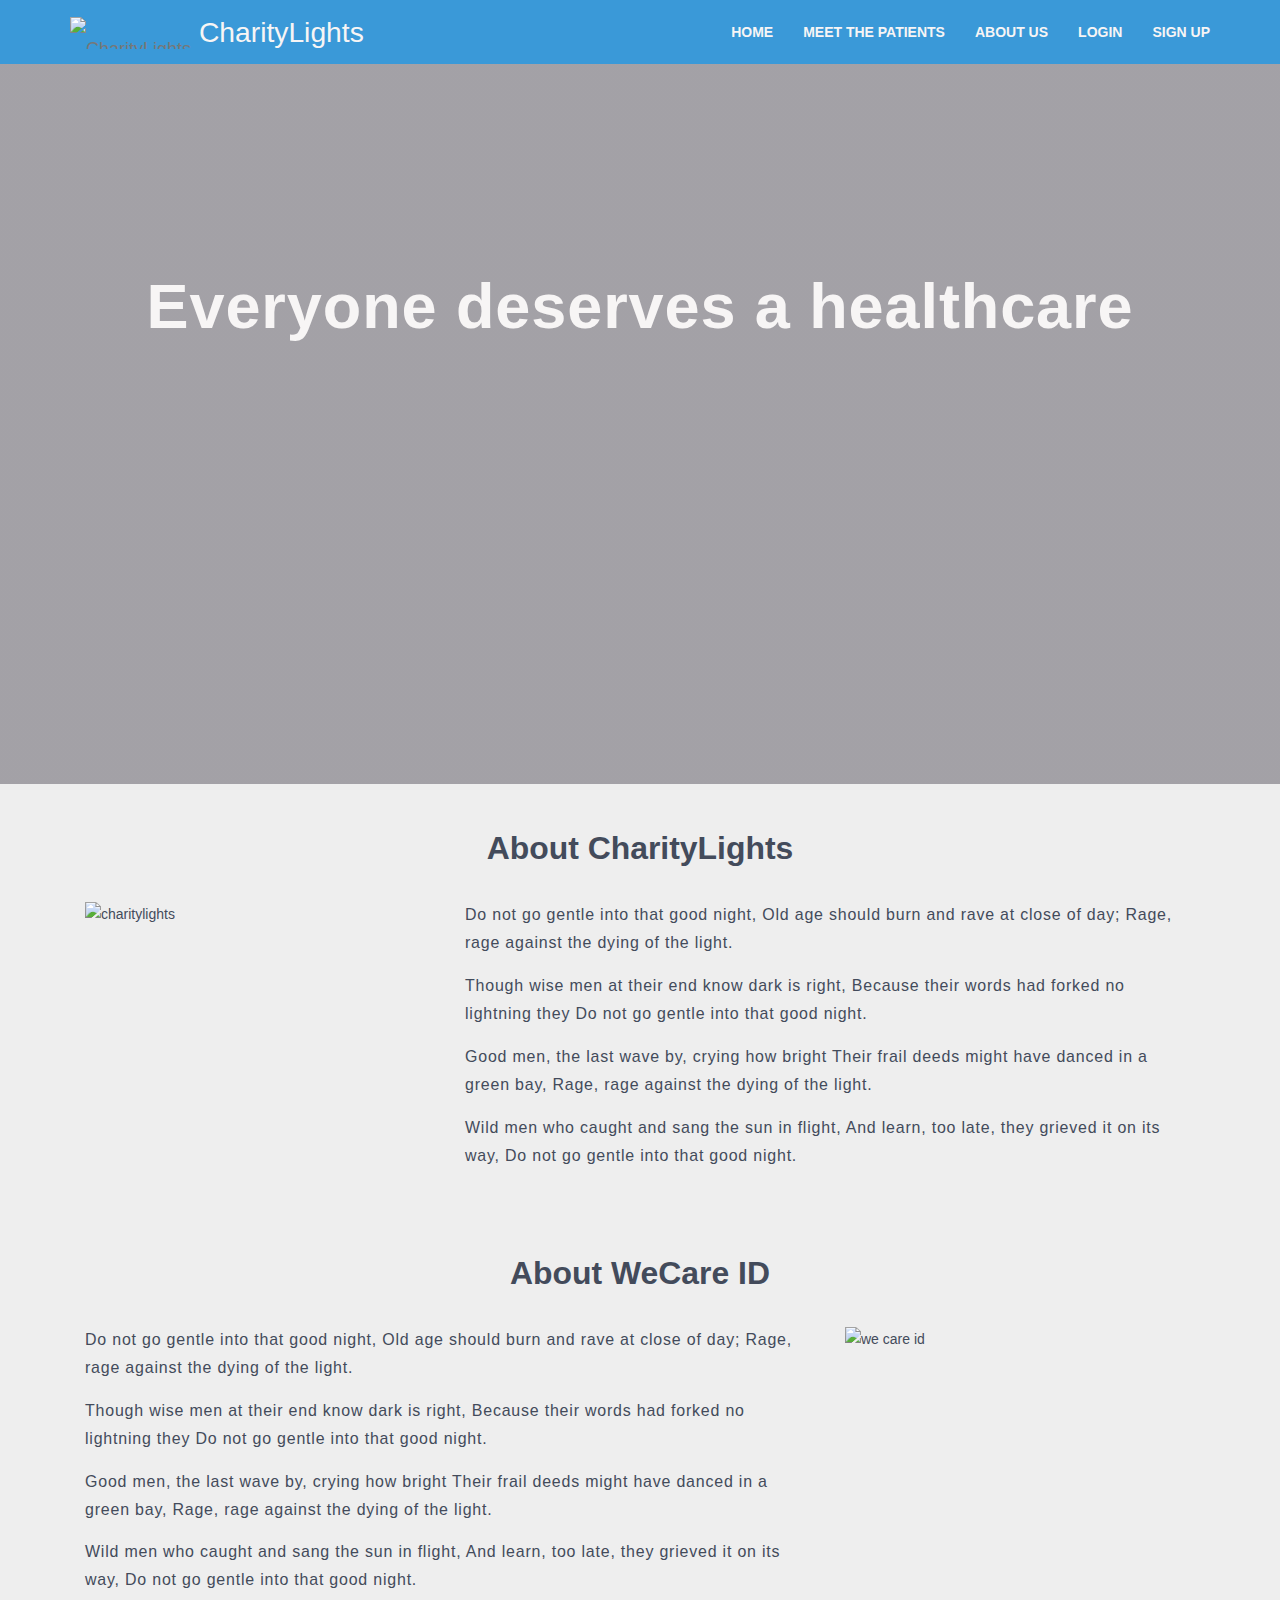
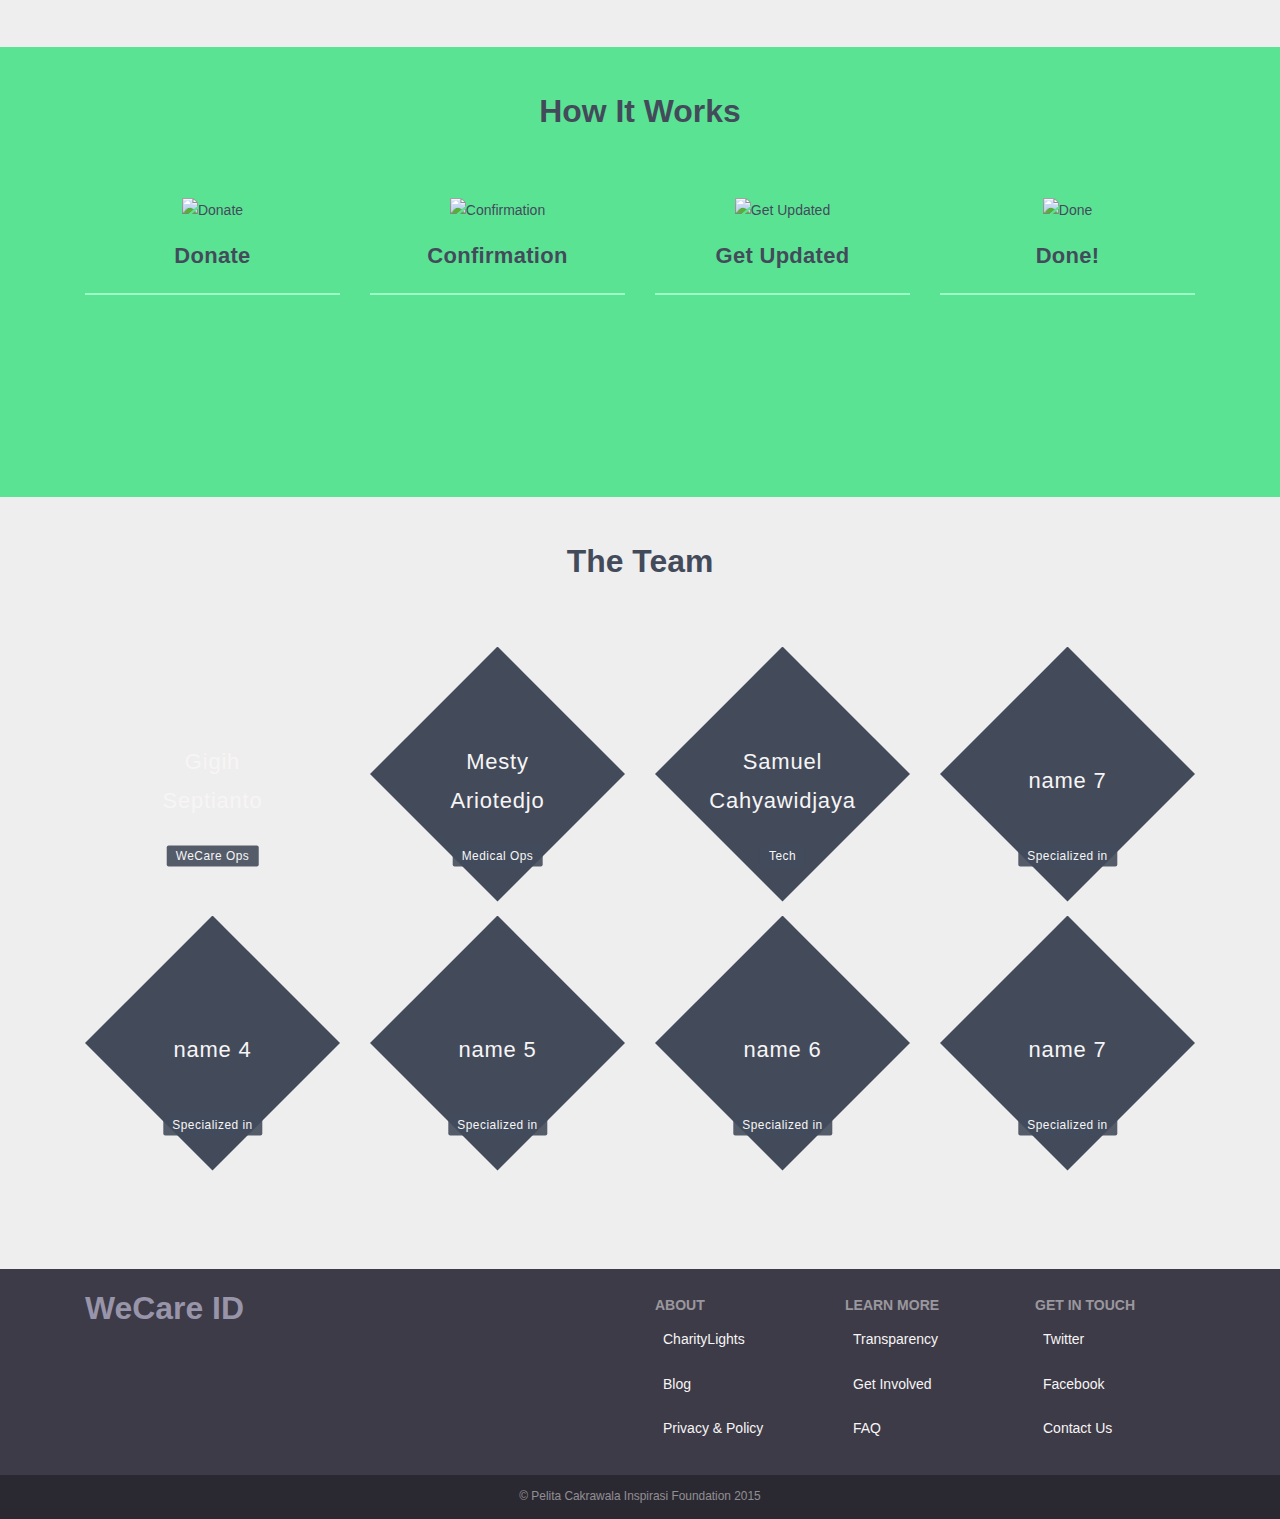
==== commit bc77bcfa: "fixing forms focused state" ====
--- a/about_us.html
+++ b/about_us.html
@@ -49,10 +49,10 @@
             <div class="container-fluid">
               <form class="row">
                 <div class="input-group"><span id="basic-addon1" class="input-group-addon">Email</span>
-                  <input type="text" placeholder="e.g., doctor.who@mail.com" aria-describedby="basic-addon1" class="form-control">
+                  <input type="text" placeholder="e.g., doctor.who@mail.com" aria-describedby="basic-addon1" class="form-control"><span class="focus-indicator"></span>
                 </div>
                 <div class="input-group"><span id="basic-addon2" class="input-group-addon">Password</span>
-                  <input type="password" placeholder="e.g., ••••••••••••" aria-describedby="basic-addon2" class="form-control">
+                  <input type="password" placeholder="e.g., ••••••••••••" aria-describedby="basic-addon2" class="form-control"><span class="focus-indicator"></span>
                 </div>
                 <button type="button" class="btn primary full-width">Log In Now</button>
               </form>
@@ -76,13 +76,13 @@
             <div class="container-fluid">
               <form class="row">
                 <div class="input-group"><span id="basic-addon1" class="input-group-addon">Full Name</span>
-                  <input type="text" placeholder="The Doctor" aria-describedby="basic-addon1" class="form-control">
+                  <input type="text" placeholder="The Doctor" aria-describedby="basic-addon1" class="form-control"><span class="focus-indicator"></span>
                 </div>
                 <div class="input-group"><span id="basic-addon2" class="input-group-addon">Email</span>
-                  <input type="text" placeholder="e.g., doctor.who@mail.com" aria-describedby="basic-addon2" class="form-control">
+                  <input type="text" placeholder="e.g., doctor.who@mail.com" aria-describedby="basic-addon2" class="form-control"><span class="focus-indicator"> </span>
                 </div>
                 <div class="input-group"><span id="basic-addon3" class="input-group-addon">Password</span>
-                  <input type="password" placeholder="e.g., ••••••••••••" aria-describedby="basic-addon3" class="form-control">
+                  <input type="password" placeholder="e.g., ••••••••••••" aria-describedby="basic-addon3" class="form-control"><span class="focus-indicator"> </span>
                 </div>
                 <!--.input-group
                 span.input-group-addon#basic-addon4 Retype Password
@@ -193,17 +193,21 @@
     <div class="jumbotron team">
       <div class="container text-center">
         <h2 class="section-title">The Team</h2>
-        <div class="col-md-4 col-sm-6">
-          <p class="member-name">Gigih</p><small class="member-role">Specialized in</small>
-          <div style="background-image: url('img/team/team_photo_gigih.jpg');" class="team-container gigih"></div>
-        </div>
-        <div class="col-md-4 col-sm-6">
-          <p class="member-name">name 2</p><small class="member-role">Specialized in</small>
-          <div class="team-container"></div>
-        </div>
-        <div class="col-md-4 col-sm-6">
-          <p class="member-name">name 3</p><small class="member-role">Specialized in</small>
-          <div class="team-container"></div>
+        <div class="col-md-3 col-sm-6">
+          <p class="member-name">Gigih Septianto</p><small class="member-role">WeCare Ops</small>
+          <div style="background: url('img/team/team_photo_gigih.jpg');" class="team-container gigih"></div>
+        </div>
+        <div class="col-md-3 col-sm-6">
+          <p class="member-name">Mesty Ariotedjo</p><small class="member-role">Medical Ops</small>
+          <div class="team-container"> </div>
+        </div>
+        <div class="col-md-3 col-sm-6">
+          <p class="member-name">Samuel Cahyawidjaya</p><small class="member-role">Tech</small>
+          <div class="team-container">           </div>
+        </div>
+        <div class="col-md-3 col-sm-6">
+          <p class="member-name">name 7</p><small class="member-role">Specialized in</small>
+          <div class="team-container">  </div>
         </div>
         <div class="col-md-3 col-sm-6">
           <p class="member-name">name 4</p><small class="member-role">Specialized in</small>
@@ -220,18 +224,6 @@
         <div class="col-md-3 col-sm-6">
           <p class="member-name">name 7</p><small class="member-role">Specialized in</small>
           <div class="team-container">  </div>
-        </div>
-        <div class="col-md-4 col-sm-6">
-          <p class="member-name">name 8</p><small class="member-role">Specialized in</small>
-          <div class="team-container"></div>
-        </div>
-        <div class="col-md-4 col-sm-6">
-          <p class="member-name">name 9</p><small class="member-role">Specialized in</small>
-          <div class="team-container"></div>
-        </div>
-        <div class="col-md-4 col-sm-6">
-          <p class="member-name">name 10</p><small class="member-role">Specialized in</small>
-          <div class="team-container"></div>
         </div>
       </div>
     </div>
--- a/stylesheets/main.css
+++ b/stylesheets/main.css
@@ -9211,6 +9211,7 @@
   width: 100%;
   margin-bottom: 16px;
   background: white;
+  position: relative;
   -webkit-border-radius: 4px;
   -moz-border-radius: 4px;
   border-radius: 4px;
@@ -9240,6 +9241,17 @@
     color: #5BE394; }
   label.disable {
     color: #D8D8D8; }
+
+input[type=file] {
+  border: none;
+  box-shadow: none;
+  -moz-box-shadow: none;
+  -webkit-box-shadow: none; }
+  input[type=file]:focus {
+    outline: none;
+    box-shadow: none;
+    -moz-box-shadow: none;
+    -webkit-box-shadow: none; }
 
 input[type=text] {
   color: #434B5B; }
@@ -9287,6 +9299,23 @@
   text-align: left;
   background-color: white;
   border: none; }
+
+.focus-indicator {
+  display: none;
+  position: absolute;
+  width: 100%;
+  height: 100%;
+  box-shadow: 0 0 0 1.5px #5BE394;
+  -webkit-box-shadow: 0 0 0 1.5px #5BE394;
+  -moz-box-shadow: 0 0 0 1.5px #5BE394;
+  top: 0;
+  left: 0;
+  -webkit-border-radius: 4px;
+  -moz-border-radius: 4px;
+  border-radius: 4px; }
+
+.form-control:focus ~ .focus-indicator {
+  display: block !important; }
 
 .dropdown {
   display: inline-block;
@@ -9421,6 +9450,15 @@
     min-height: 80vh; }
     .jumbotron.header-about h1 {
       padding-top: 2.5em; }
+  .jumbotron.header-join-us {
+    background-color: rgba(61, 59, 71, 0.5);
+    background: linear-gradient(rgba(61, 59, 71, 0.45), rgba(61, 59, 71, 0.45)), url("../img/Kids 2.jpg");
+    background-size: cover;
+    background-position: center;
+    color: #F7F5F5;
+    min-height: 50vh; }
+    .jumbotron.header-join-us h1 {
+      padding-top: 1em; }
   .jumbotron.how-it-works {
     background-color: #F2CE4D;
     min-height: 50vh; }
@@ -9552,15 +9590,19 @@
 .patient-summary {
   position: relative; }
 
-.patient-story, .partner-detail {
+.patient-story, .partner-detail, .about-info {
   padding-top: 20px;
   padding-bottom: 10px; }
-  .patient-story p, .partner-detail p {
+  .patient-story p, .partner-detail p, .about-info p {
     font-size: 114%;
     font-weight: 300;
     letter-spacing: 0.2px;
     padding-left: 15px;
     padding-right: 15px; }
+  .patient-story .section-title, .partner-detail .section-title, .about-info .section-title {
+    padding-left: 15px;
+    padding-right: 15px;
+    margin-bottom: 1.8em; }
 
 .patient-row {
   margin-bottom: 2em; }
@@ -9637,7 +9679,7 @@
   font-size: 114% !important; }
 
 .team-container {
-  background-color: #428bca;
+  background-color: #434B5B;
   background-size: cover;
   background-position: center;
   -webkit-border-radius: 2px;
@@ -9650,8 +9692,8 @@
 
 .member-name {
   font-family: "blogger_sansmedium_italic", Fallback, sans-serif;
-  background-color: #434B5B;
   color: #F7F5F5;
+  font-size: 14px;
   -webkit-border-radius: 2px;
   -moz-border-radius: 2px;
   border-radius: 2px;
@@ -9661,21 +9703,44 @@
   top: 50%;
   left: 50%;
   transform: translate(-50%, -50%);
-  -webkit-transform: translate(-50%, -50%); }
+  -webkit-transform: translate(-50%, -50%);
+  -moz-transform: translate(-50%, -50%); }
 
 .member-role {
   font-family: "blogger_sansbold_italic", Fallback, sans-serif;
-  background-color: #434B5B;
+  background-color: rgba(67, 75, 91, 0.9);
   color: #F7F5F5;
   -webkit-border-radius: 2px;
   -moz-border-radius: 2px;
   border-radius: 2px;
+  font-size: 85%;
   padding: 0 0.8em;
   position: absolute;
   z-index: 2;
-  top: 60%;
+  top: calc(60% + 48px);
   left: 50%;
-  transform: translate(-50%, -50%); }
+  transform: translate(-50%, -50%);
+  -webkit-transform: translate(-50%, -50%);
+  -moz-transform: translate(-50%, -50%); }
+
+.tnc {
+  width: 100%;
+  height: 250px;
+  padding-left: 15px;
+  padding-right: 15px;
+  padding-bottom: 24px;
+  font-size: 85%;
+  letter-spacing: 0.8px;
+  line-height: 1.5;
+  background-color: #2A2830;
+  color: #F7F5F5;
+  overflow: auto;
+  -webkit-border-radius: 4px;
+  -moz-border-radius: 4px;
+  border-radius: 4px; }
+  .tnc span {
+    display: inline-block;
+    margin-bottom: 1.5em; }
 
 html {
   -ms-text-size-adjust: 100%;
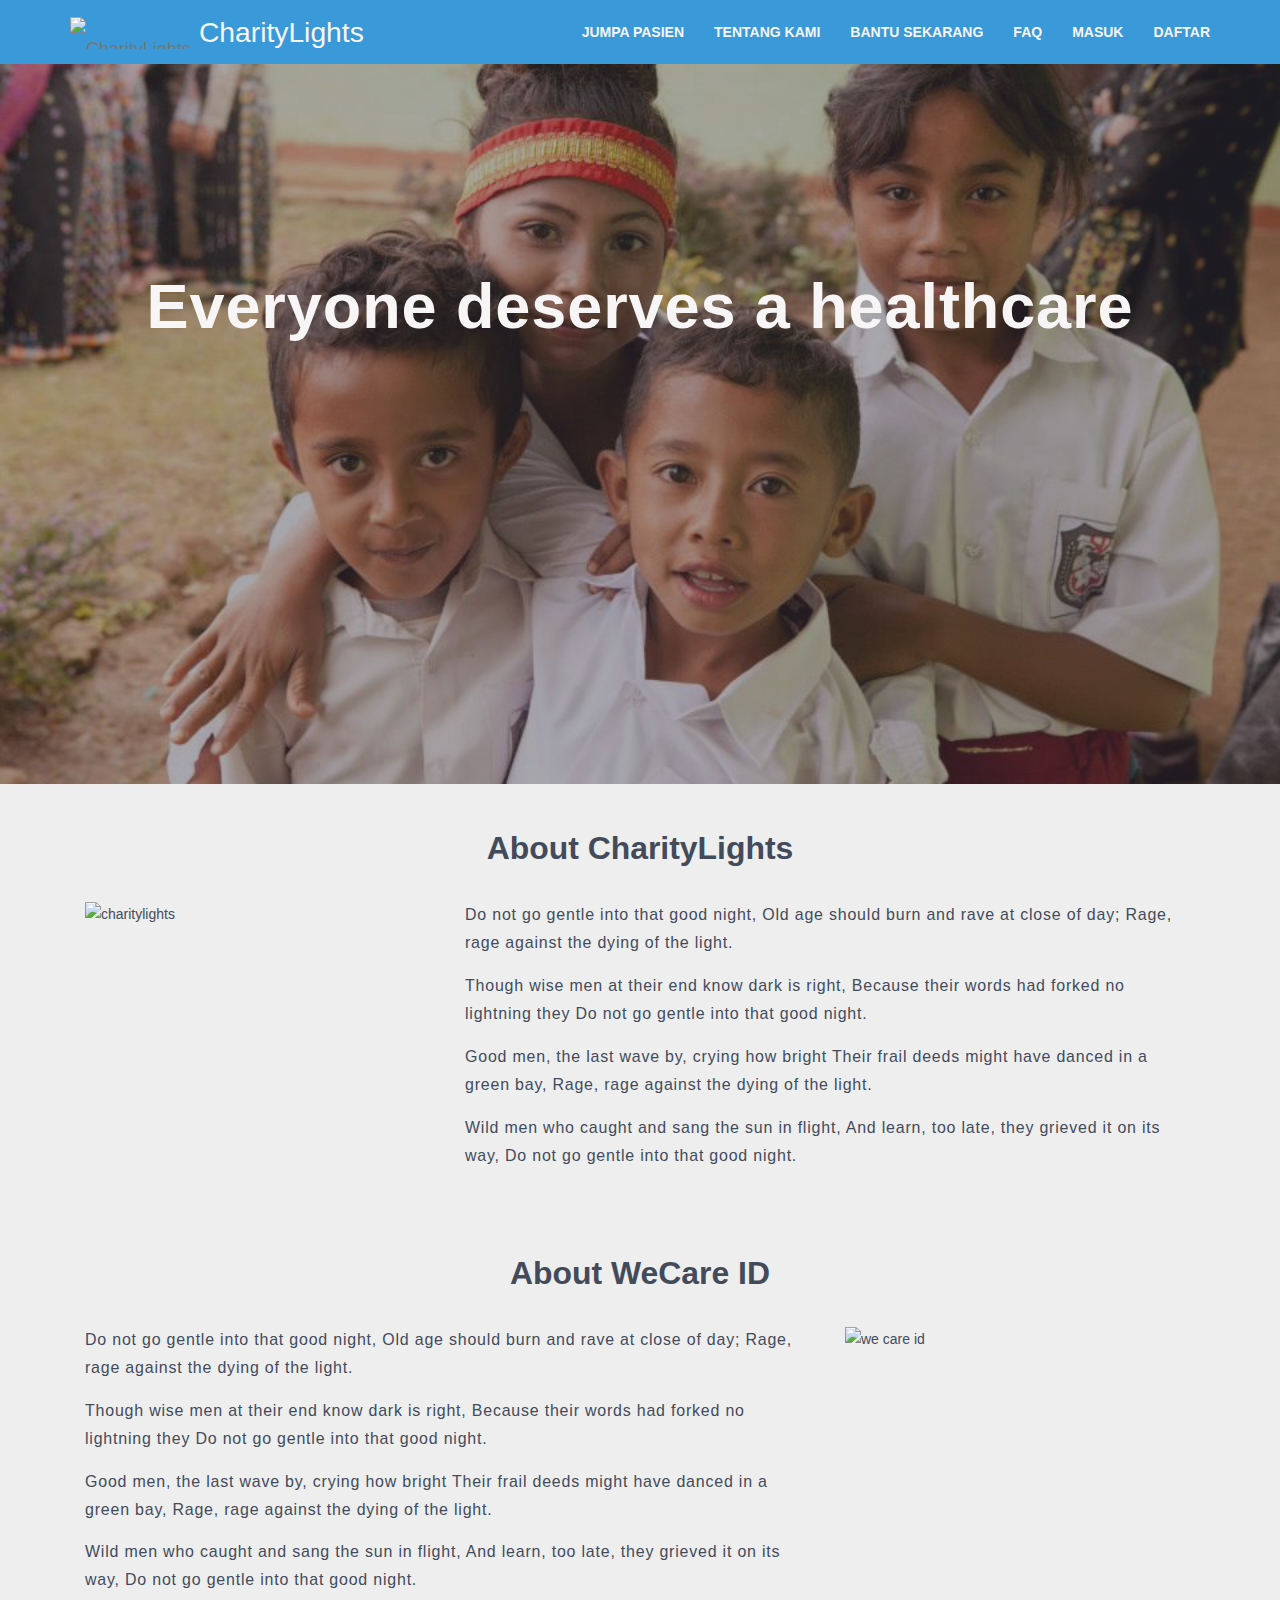
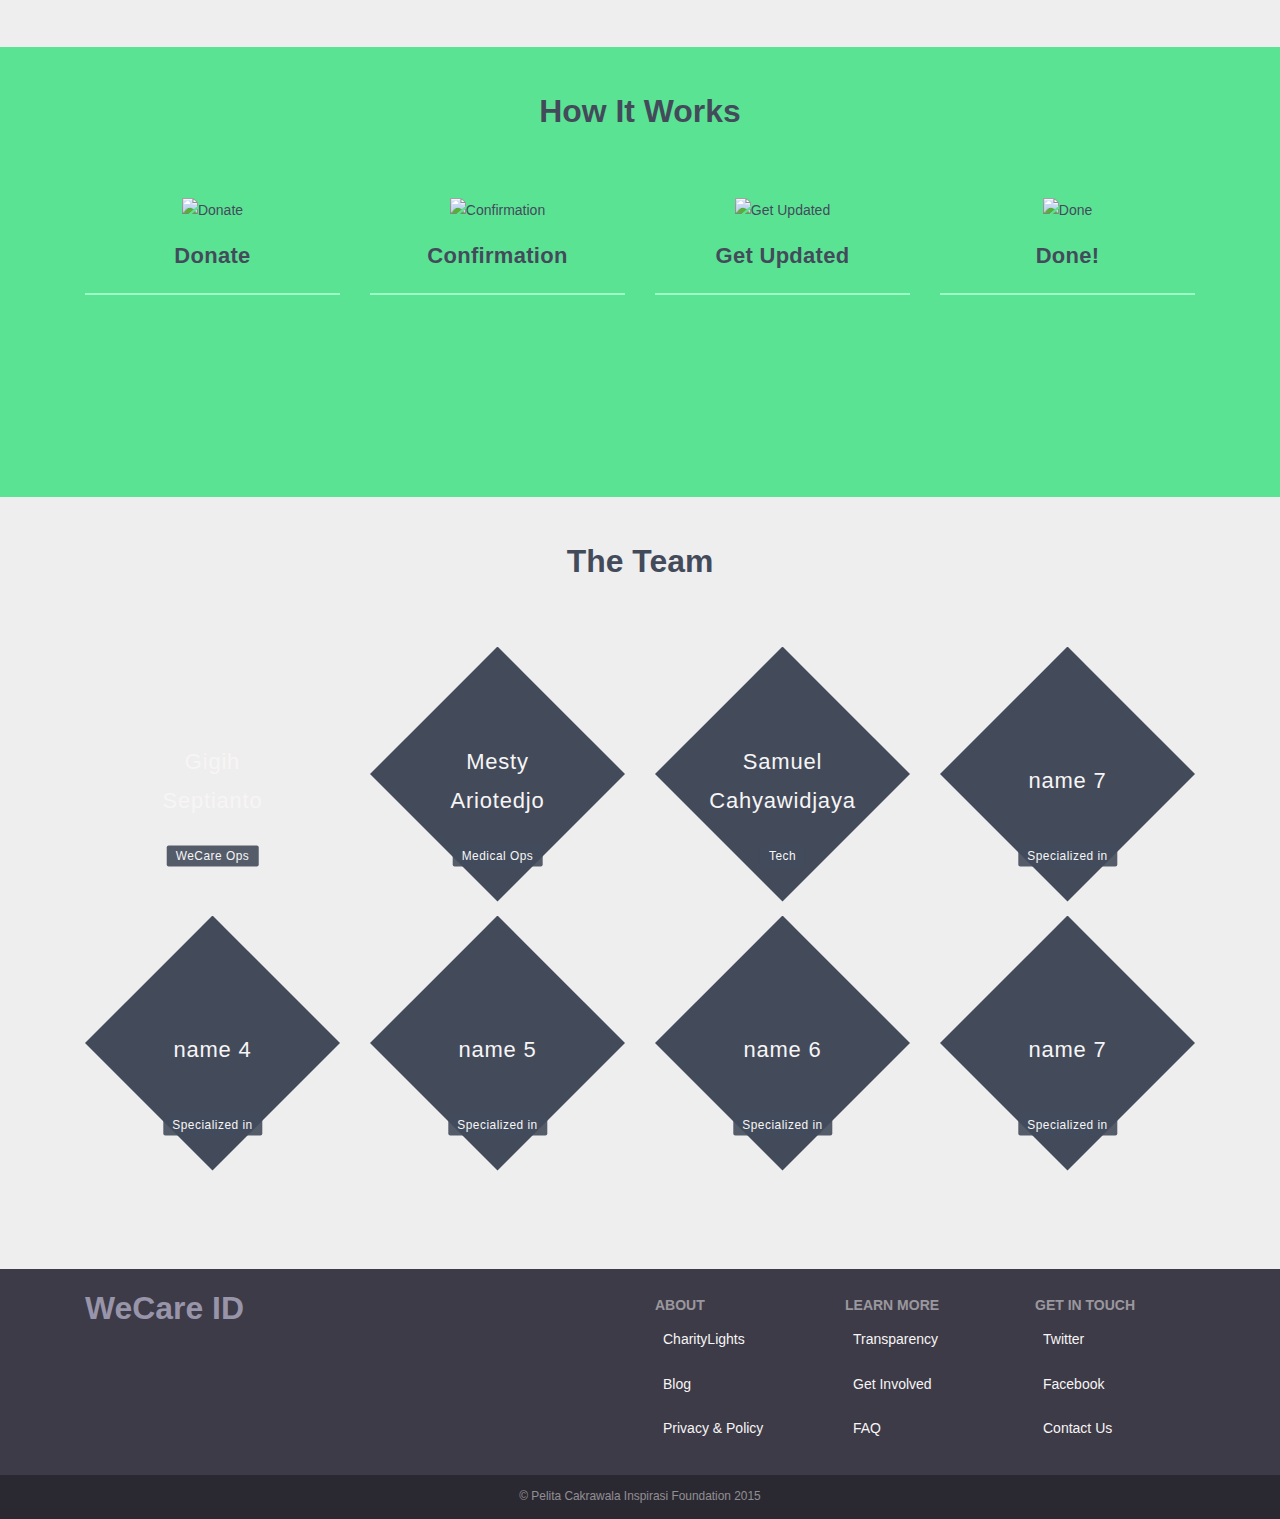
==== commit 7d490c0f: "changing navbar menu and language to id" ====
--- a/about_us.html
+++ b/about_us.html
@@ -1,5 +1,5 @@
 <!DOCTYPE html>
-<html lang="en">
+<html lang="id">
   <head>
     <meta charset="utf-8">
     <meta http-equiv="X-UA-Compatible" content="IE=edge">
@@ -27,12 +27,13 @@
         <!--Nav links toggle-->
         <div id="navbar-collapse-1" class="collapse navbar-collapse">
           <ul class="nav navbar-nav navbar-right">
-            <li><a href="index.html">Home</a></li>
-            <li><a href="all_patients.html">Meet the Patients</a></li>
-            <li><a href="about_us.html">About Us</a></li>
-            <!--li: a(href="#") Contact-->
-            <li><a href="#" data-toggle="modal" data-target=".loginmodal">Login</a></li>
-            <li><a href="#" data-toggle="modal" data-target=".signupmodal">Sign Up</a></li>
+            <!--li: a(href="index.html") Home-->
+            <li><a href="all_patients.html">Jumpa Pasien</a></li>
+            <li><a href="about_us.html">Tentang Kami</a></li>
+            <li><a href="#">Bantu Sekarang</a></li>
+            <li><a href="FAQ.html">FAQ</a></li>
+            <li><a href="#" data-toggle="modal" data-target=".loginmodal">Masuk</a></li>
+            <li><a href="#" data-toggle="modal" data-target=".signupmodal">Daftar</a></li>
           </ul>
         </div>
       </div>
--- a/stylesheets/main.css
+++ b/stylesheets/main.css
@@ -9196,6 +9196,31 @@
       -webkit-box-shadow: inset 0 0 0 transparent, 0 0 0 rgba(255, 255, 255, 0);
       -moz-box-shadow: inset 0 0 0 transparent, 0 0 0 rgba(255, 255, 255, 0);
       box-shadow: inset 0 0 0 transparent, 0 0 0 rgba(255, 255, 255, 0); }
+  [role="button"].accordion,
+  input[type="submit"].accordion,
+  input[type="reset"].accordion,
+  input[type="button"].accordion, button.accordion, .btn.accordion {
+    color: #434B5B;
+    text-transform: none;
+    background-color: #F7F5F5;
+    display: block;
+    text-align: left;
+    line-height: 1.5;
+    min-width: 100%;
+    margin-bottom: 1em;
+    -webkit-border-radius: 4px;
+    -moz-border-radius: 4px;
+    border-radius: 4px;
+    -webkit-box-shadow: 0px 0px 0px 0px rgba(0, 0, 0, 0.12), 0px 1px 1px 0px rgba(0, 0, 0, 0.24);
+    box-shadow: 0px 0px 0px 0px rgba(0, 0, 0, 0.12), 0px 1px 1px 0px rgba(0, 0, 0, 0.24);
+    border: 1px solid #F7F9FA;
+    line-break: normal;
+    white-space: normal; }
+    [role="button"].accordion:hover,
+    input[type="submit"].accordion:hover,
+    input[type="reset"].accordion:hover,
+    input[type="button"].accordion:hover, button.accordion:hover, .btn.accordion:hover {
+      color: #FB4B5E; }
 
 .vertical-center {
   height: auto;
@@ -9422,16 +9447,16 @@
   padding-bottom: 24px; }
   .jumbotron.header {
     background-color: rgba(61, 59, 71, 0.5);
-    background: linear-gradient(rgba(61, 59, 71, 0.45), rgba(61, 59, 71, 0.45)), url("../img/Kids 5.jpg");
+    background: linear-gradient(rgba(61, 59, 71, 0.45), rgba(61, 59, 71, 0.45)), url("../img/header-img/header_index.jpg");
     background-size: cover;
     background-position: center;
     color: #F7F5F5;
-    min-height: 50vh; }
+    min-height: 80vh; }
     .jumbotron.header h1 {
-      padding-top: 1em; }
+      padding-top: 2.5em; }
   .jumbotron.header-landing {
     background-color: rgba(61, 59, 71, 0.5);
-    background: linear-gradient(rgba(61, 59, 71, 0.8), rgba(61, 59, 71, 0.8)), url("../img/landing-bg.jpeg");
+    background: linear-gradient(rgba(61, 59, 71, 0.8), rgba(61, 59, 71, 0.8)), url("../img/header-img/header_landing.jpg");
     background-size: cover;
     background-position: center;
     color: #F7F5F5;
@@ -9443,7 +9468,7 @@
       background-color: rgba(238, 238, 238, 0.3); }
   .jumbotron.header-about {
     background-color: rgba(61, 59, 71, 0.5);
-    background: linear-gradient(rgba(61, 59, 71, 0.45), rgba(61, 59, 71, 0.45)), url("../img/Kids 2.jpg");
+    background: linear-gradient(rgba(61, 59, 71, 0.45), rgba(61, 59, 71, 0.45)), url("../img/header-img/header_about_us.jpg");
     background-size: cover;
     background-position: center;
     color: #F7F5F5;
@@ -9452,13 +9477,13 @@
       padding-top: 2.5em; }
   .jumbotron.header-join-us {
     background-color: rgba(61, 59, 71, 0.5);
-    background: linear-gradient(rgba(61, 59, 71, 0.45), rgba(61, 59, 71, 0.45)), url("../img/Kids 2.jpg");
+    background: linear-gradient(rgba(61, 59, 71, 0.45), rgba(61, 59, 71, 0.45)), url("../img/header-img/header_join_us.jpg");
     background-size: cover;
     background-position: center;
     color: #F7F5F5;
-    min-height: 50vh; }
+    min-height: 80vh; }
     .jumbotron.header-join-us h1 {
-      padding-top: 1em; }
+      padding-top: 2.5em; }
   .jumbotron.how-it-works {
     background-color: #F2CE4D;
     min-height: 50vh; }
@@ -9590,16 +9615,16 @@
 .patient-summary {
   position: relative; }
 
-.patient-story, .partner-detail, .about-info {
+.patient-story, .partner-detail, .about-info, .faq-info {
   padding-top: 20px;
   padding-bottom: 10px; }
-  .patient-story p, .partner-detail p, .about-info p {
+  .patient-story p, .partner-detail p, .about-info p, .faq-info p {
     font-size: 114%;
     font-weight: 300;
     letter-spacing: 0.2px;
     padding-left: 15px;
     padding-right: 15px; }
-  .patient-story .section-title, .partner-detail .section-title, .about-info .section-title {
+  .patient-story .section-title, .partner-detail .section-title, .about-info .section-title, .faq-info .section-title {
     padding-left: 15px;
     padding-right: 15px;
     margin-bottom: 1.8em; }
@@ -9742,6 +9767,12 @@
     display: inline-block;
     margin-bottom: 1.5em; }
 
+.faq-well {
+  box-shadow: none;
+  -webkit-box-shadow: none;
+  padding-top: 0.5em;
+  padding-bottom: 0.5em; }
+
 html {
   -ms-text-size-adjust: 100%;
   -webkit-text-size-adjust: 100%;
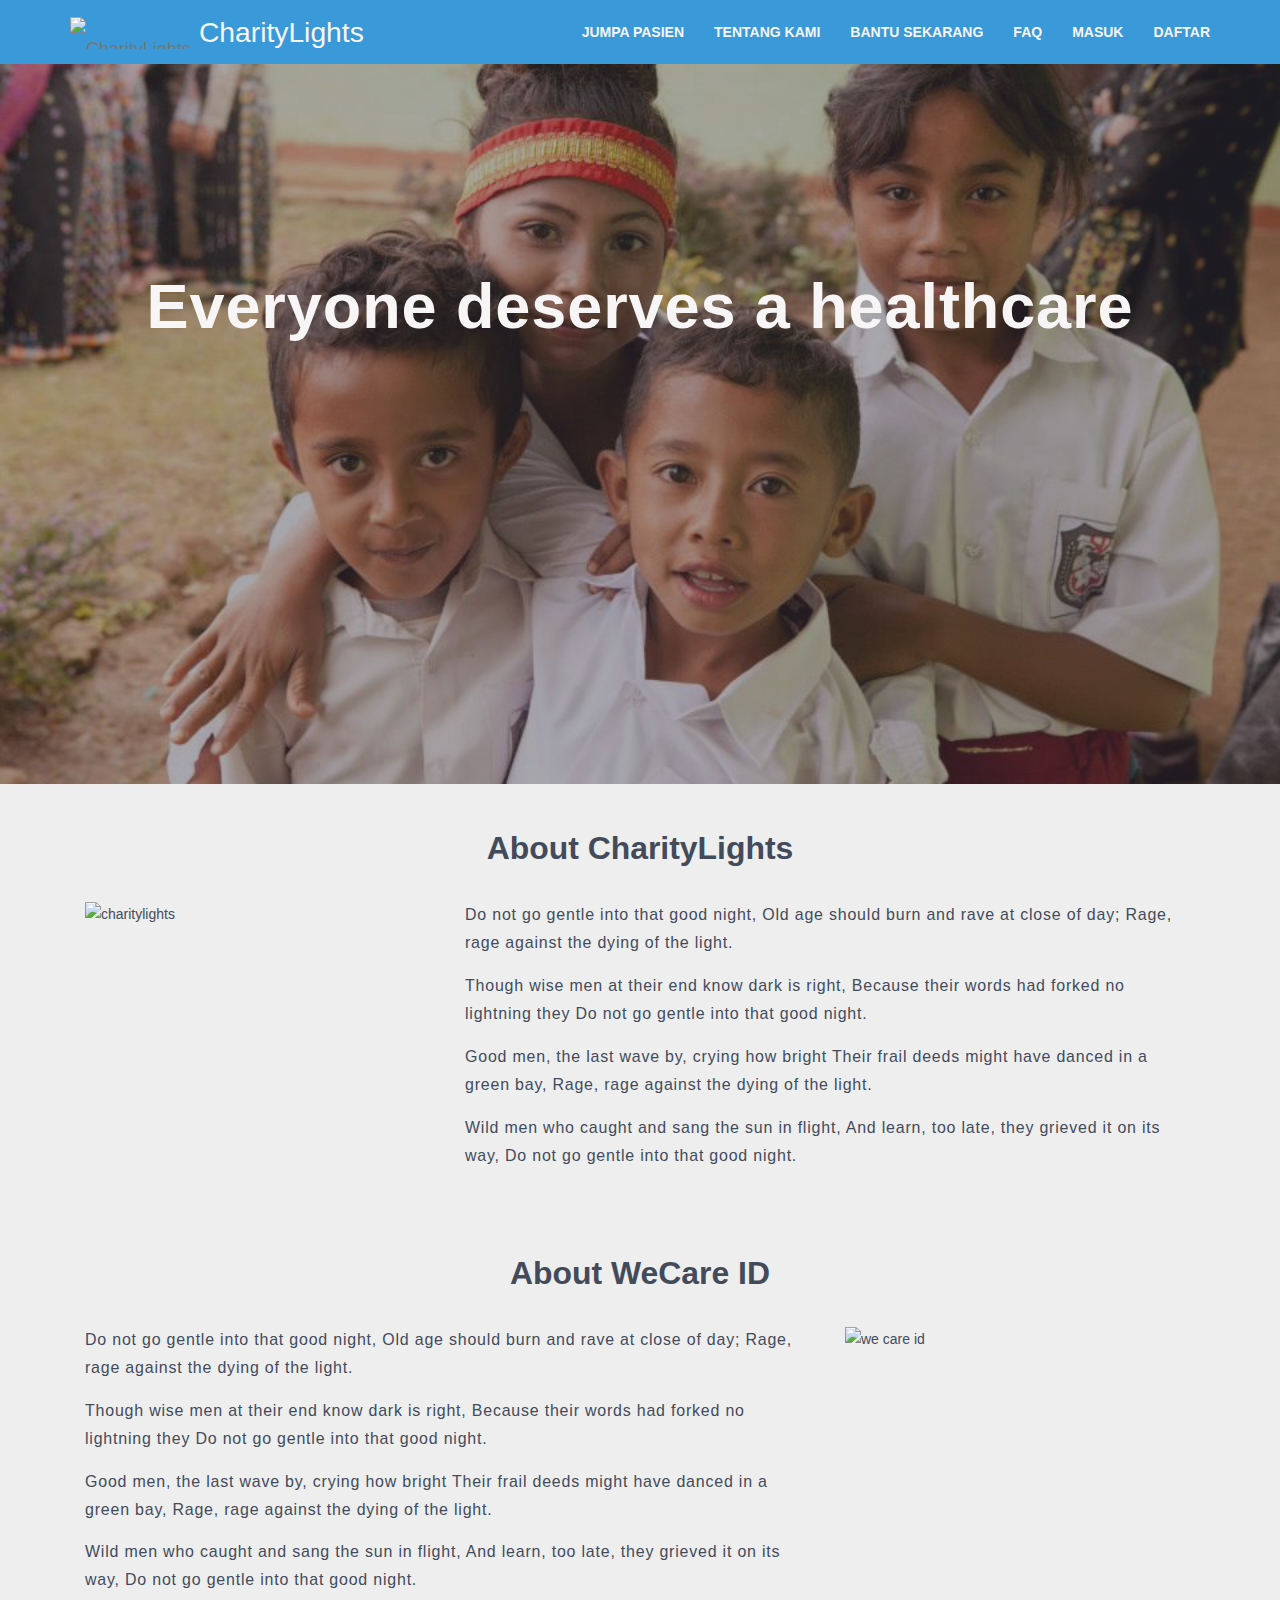
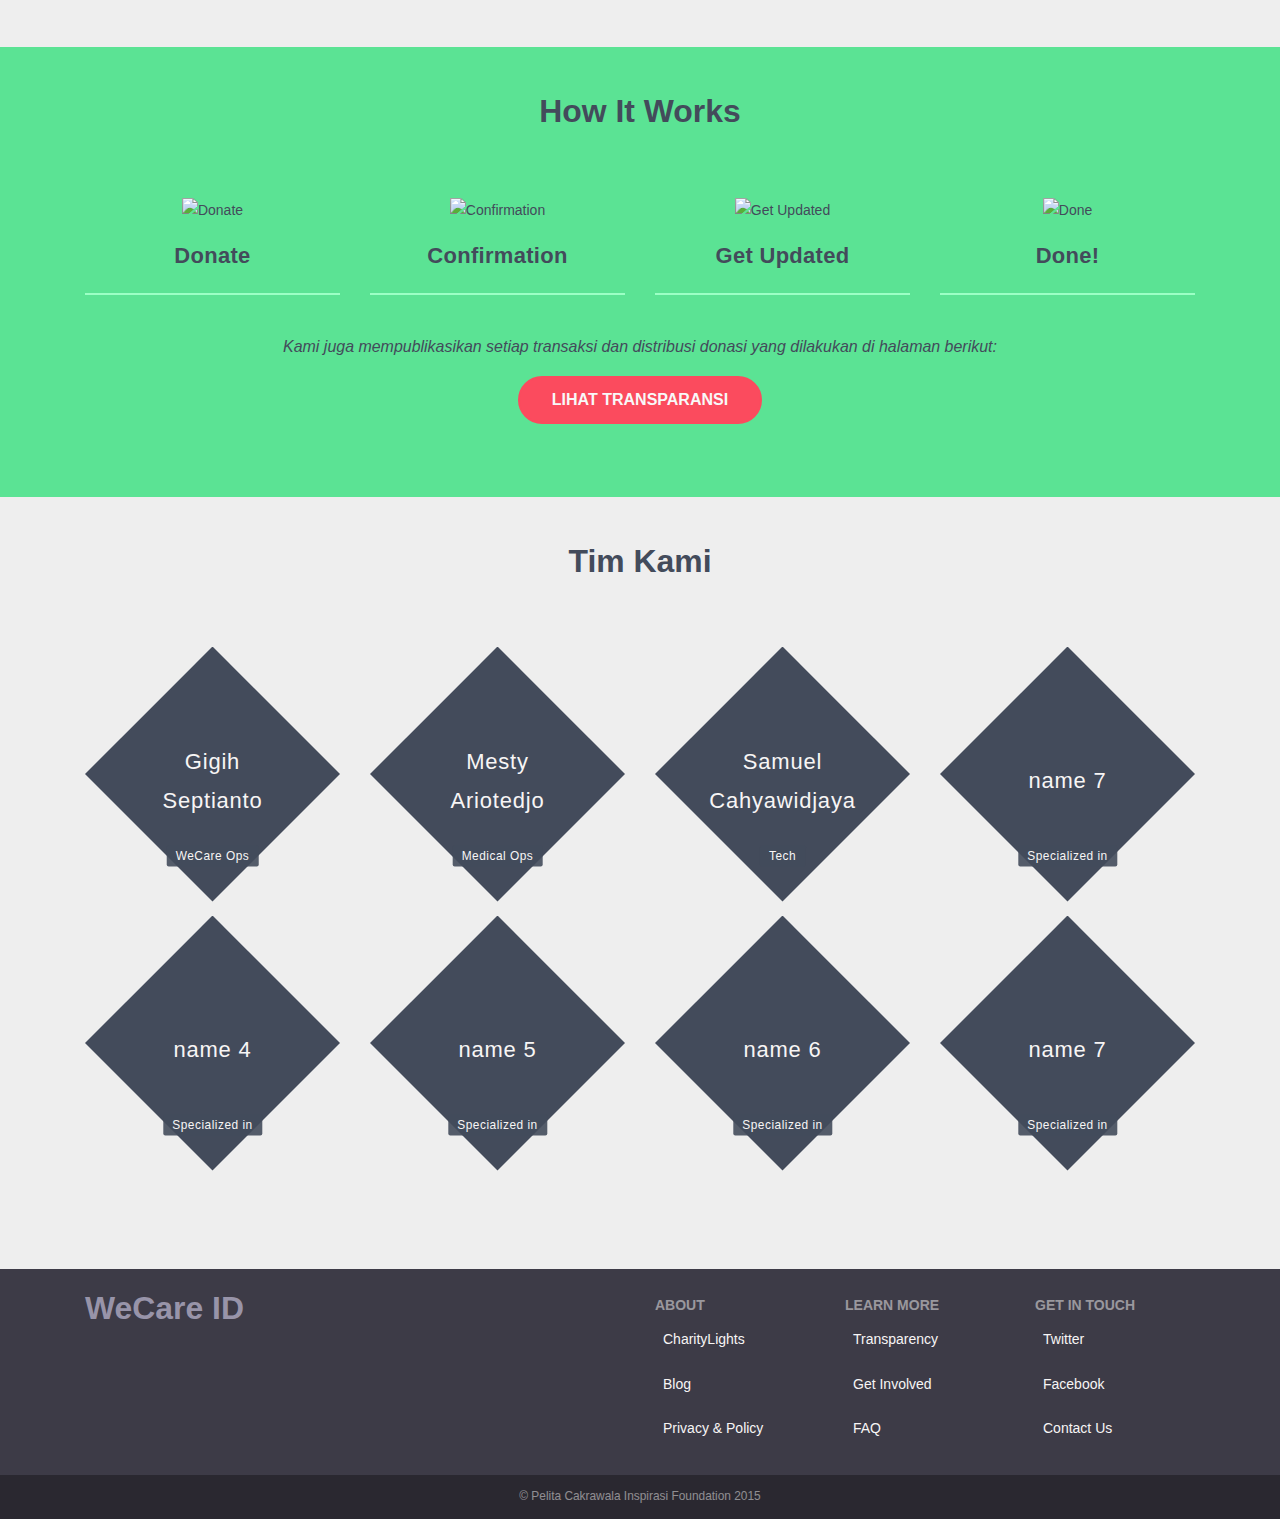
==== commit 5052f239: "adding transparency section on ‘about us’" ====
--- a/about_us.html
+++ b/about_us.html
@@ -189,14 +189,19 @@
           <h3>Done!</h3>
         </div>
       </div>
+      <!--transparency-->
+      <div style="margin-top:2em;" class="container text-center">
+        <p><em>Kami juga mempublikasikan setiap transaksi dan distribusi donasi yang dilakukan di halaman berikut:</em></p>
+        <div class="text-center"><a class="btn primary">Lihat Transparansi</a></div>
+      </div>
     </div>
     <!--Section Team-->
     <div class="jumbotron team">
       <div class="container text-center">
-        <h2 class="section-title">The Team</h2>
+        <h2 class="section-title">Tim Kami</h2>
         <div class="col-md-3 col-sm-6">
           <p class="member-name">Gigih Septianto</p><small class="member-role">WeCare Ops</small>
-          <div style="background: url('img/team/team_photo_gigih.jpg');" class="team-container gigih"></div>
+          <div style="background-image: url('img/team/team_photo_gigih.jpg');" class="team-container gigih"></div>
         </div>
         <div class="col-md-3 col-sm-6">
           <p class="member-name">Mesty Ariotedjo</p><small class="member-role">Medical Ops</small>
--- a/stylesheets/main.css
+++ b/stylesheets/main.css
@@ -8973,6 +8973,14 @@
       color: #3e62ca; }
     a.btn-link.facebook:active {
       color: #233b7f; }
+
+.disclaimer {
+  font-style: italic;
+  margin-top: -4em;
+  margin-bottom: 3em;
+  color: #434B5B;
+  font-size: 85%;
+  padding: 1em; }
 
 pre {
   background: #D8D8D8;
@@ -9492,6 +9500,11 @@
       letter-spacing: 0.3px;
       border-bottom: 2px solid #F7F5F5;
       padding-bottom: 1em; }
+    .jumbotron.how-it-works p.subtitle {
+      font-size: 157%;
+      letter-spacing: 0px;
+      margin-bottom: 4em;
+      color: #947E35; }
     .jumbotron.how-it-works p {
       font-size: 114%;
       font-weight: 400;
@@ -9705,15 +9718,15 @@
 
 .team-container {
   background-color: #434B5B;
-  background-size: cover;
-  background-position: center;
   -webkit-border-radius: 2px;
   -moz-border-radius: 2px;
   border-radius: 2px;
   padding-bottom: 100%;
   -webkit-clip-path: polygon(50% 0%, 100% 50%, 50% 100%, 0% 50%);
   clip-path: polygon(50% 0%, 100% 50%, 50% 100%, 0% 50%);
-  margin-bottom: 1em; }
+  margin-bottom: 1em;
+  background-size: cover;
+  background-position: center; }
 
 .member-name {
   font-family: "blogger_sansmedium_italic", Fallback, sans-serif;
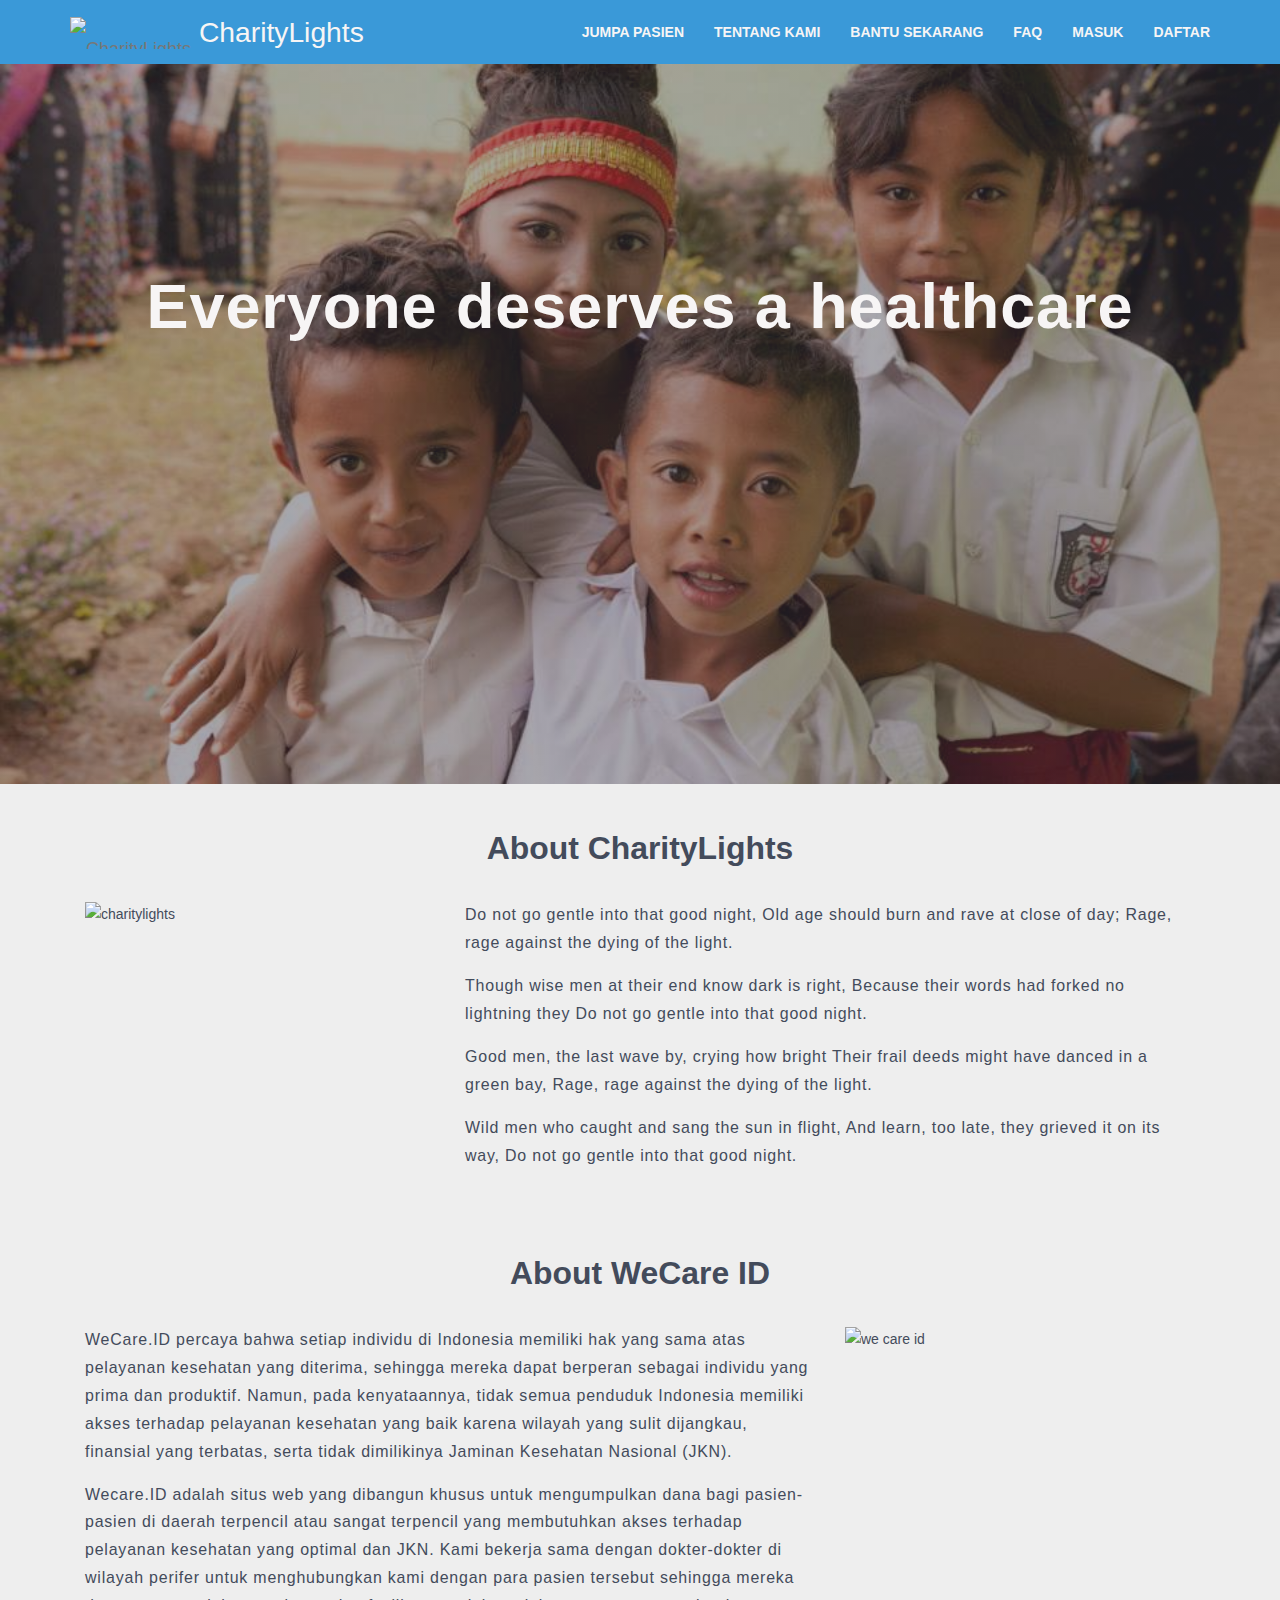
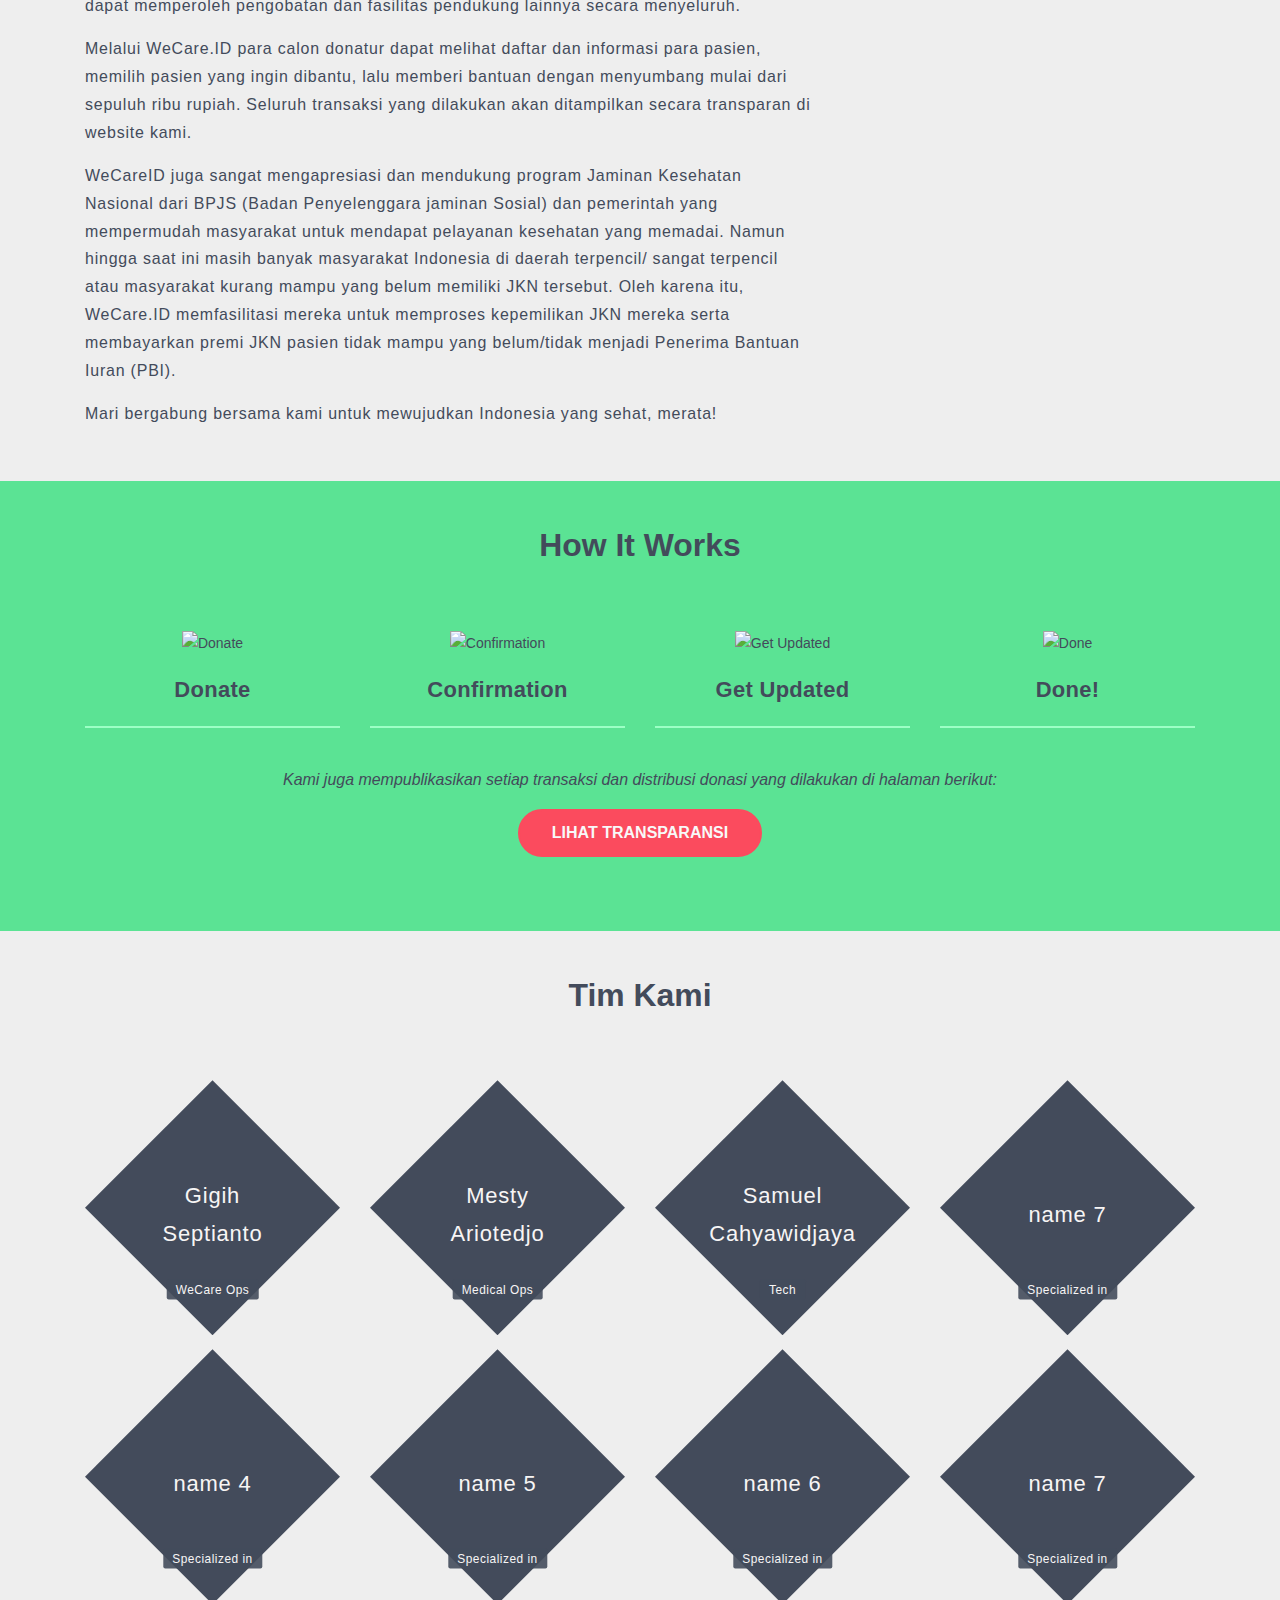
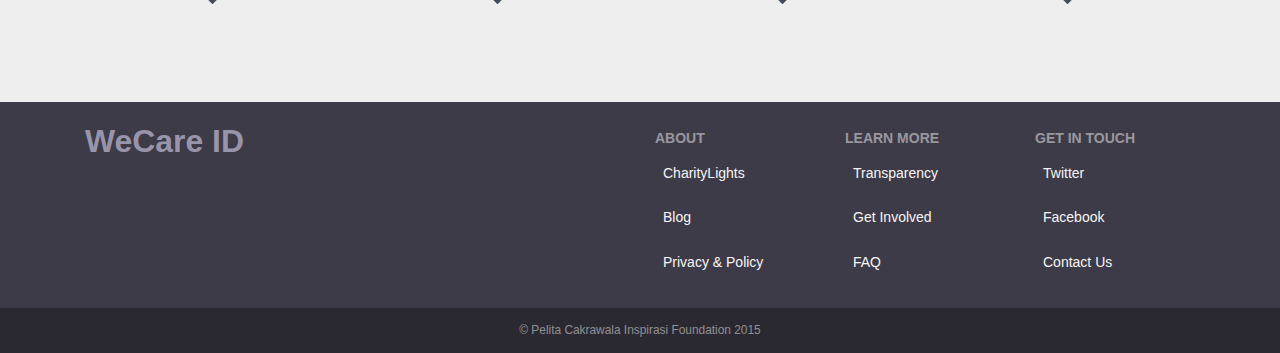
==== commit 0983d7c6: "updating landing page, adding subscribe email" ====
--- a/about_us.html
+++ b/about_us.html
@@ -147,25 +147,22 @@
         </div>
         <div style="margin-bottom:1em;" class="col-xs-12 col-sm-12 col-md-7 col-lg-8">
           <p class="about-text">
-            Do not go gentle into that good night,
-            Old age should burn and rave at close of day;
-            Rage, rage against the dying of the light.
-          </p>
-          <p class="about-text">
-            Though wise men at their end know dark is right,
-            Because their words had forked no lightning they
-            Do not go gentle into that good night.
-          </p>
-          <p class="about-text">
-            Good men, the last wave by, crying how bright
-            Their frail deeds might have danced in a green bay,
-            Rage, rage against the dying of the light.
-          </p>
-          <p class="about-text">
-            Wild men who caught and sang the sun in flight,
-            And learn, too late, they grieved it on its way,
-            Do not go gentle into that good night.
-          </p>
+            WeCare.ID percaya bahwa setiap individu di Indonesia memiliki hak yang sama atas pelayanan kesehatan yang diterima, sehingga mereka dapat berperan sebagai individu yang prima dan produktif. Namun, pada kenyataannya, tidak semua penduduk Indonesia memiliki akses terhadap pelayanan kesehatan yang baik karena wilayah yang sulit dijangkau, finansial yang terbatas, serta tidak dimilikinya Jaminan Kesehatan Nasional (JKN).
+            
+          </p>
+          <p class="about-text">
+            Wecare.ID adalah situs web yang dibangun khusus untuk mengumpulkan dana bagi pasien-pasien di daerah terpencil atau sangat terpencil yang membutuhkan akses terhadap pelayanan kesehatan yang optimal dan JKN. Kami bekerja sama dengan dokter-dokter di wilayah perifer untuk menghubungkan kami dengan para pasien tersebut sehingga mereka dapat memperoleh pengobatan dan fasilitas pendukung lainnya secara menyeluruh.
+            
+          </p>
+          <p class="about-text">
+            Melalui WeCare.ID para calon donatur dapat melihat daftar dan informasi para pasien, memilih pasien yang ingin dibantu, lalu memberi bantuan dengan menyumbang mulai dari sepuluh ribu rupiah. Seluruh transaksi yang dilakukan akan ditampilkan secara transparan di website kami.
+            
+          </p>
+          <p class="about-text">
+            WeCareID juga sangat mengapresiasi dan mendukung program Jaminan Kesehatan Nasional dari BPJS (Badan Penyelenggara jaminan Sosial) dan pemerintah yang mempermudah masyarakat untuk mendapat pelayanan kesehatan yang memadai. Namun hingga saat ini masih banyak masyarakat Indonesia di daerah terpencil/ sangat terpencil atau masyarakat kurang mampu yang belum memiliki JKN tersebut. Oleh karena itu, WeCare.ID memfasilitasi mereka untuk memproses kepemilikan JKN mereka serta membayarkan premi JKN pasien tidak mampu yang belum/tidak menjadi Penerima Bantuan Iuran (PBI).
+            
+          </p>
+          <p class="about-text">Mari bergabung bersama kami untuk mewujudkan Indonesia yang sehat, merata!</p>
         </div>
         <div class="col-xs-12 col-sm-12 col-md-5 col-lg-4">
           <picture><img alt="we care id" src="img/Kids 1.jpg" width="100%" height="auto"></picture>
--- a/stylesheets/main.css
+++ b/stylesheets/main.css
@@ -9470,7 +9470,7 @@
     color: #F7F5F5;
     min-height: 100vh; }
     .jumbotron.header-landing h1 {
-      padding-top: 1em; }
+      padding-top: 3em; }
     .jumbotron.header-landing .nav > li > a:hover, .jumbotron.header-landing .nav > li > a:focus {
       text-decoration: none;
       background-color: rgba(238, 238, 238, 0.3); }
@@ -9582,6 +9582,22 @@
     .jumbotron.donation-step .completed:hover {
       background: none;
       color: #3A99D8; }
+  .jumbotron.subscribe {
+    background-color: #434B5B;
+    min-height: 50vh; }
+    .jumbotron.subscribe .section-title {
+      padding-bottom: 1em; }
+    .jumbotron.subscribe h3 {
+      font-family: 'blogger_sansitalic', Fallback, sans-serif;
+      letter-spacing: 0.3px;
+      padding-bottom: 1em;
+      color: #F7F5F5; }
+    .jumbotron.subscribe p {
+      font-size: 114%;
+      font-weight: 400;
+      letter-spacing: 0px; }
+    .jumbotron.subscribe .contact-list a:hover {
+      background-color: rgba(247, 245, 245, 0.3); }
   .jumbotron.footer {
     background-color: #3D3B47; }
     .jumbotron.footer .title {
@@ -9627,6 +9643,35 @@
 
 .patient-summary {
   position: relative; }
+  .patient-summary .patient-headline {
+    white-space: nowrap;
+    overflow: hidden;
+    text-overflow: ellipsis;
+    margin-bottom: 0px; }
+  .patient-summary .patient-loc {
+    white-space: nowrap;
+    overflow: hidden;
+    text-overflow: ellipsis; }
+    .patient-summary .patient-loc::before {
+      background-image: url("../img/ic_loc.png");
+      background-size: 100%;
+      width: 15px;
+      height: 18px;
+      background-repeat: no-repeat;
+      content: "";
+      vertical-align: middle;
+      display: inline-block;
+      margin-right: 0.2em;
+      margin-left: -0.2em; }
+  .patient-summary .patient-diagnosis {
+    white-space: nowrap;
+    overflow: hidden;
+    text-overflow: ellipsis;
+    margin-top: 0;
+    padding-bottom: 1em;
+    margin-bottom: 0;
+    cursor: help;
+    color: #3D3B47; }
 
 .patient-story, .partner-detail, .about-info, .faq-info {
   padding-top: 20px;
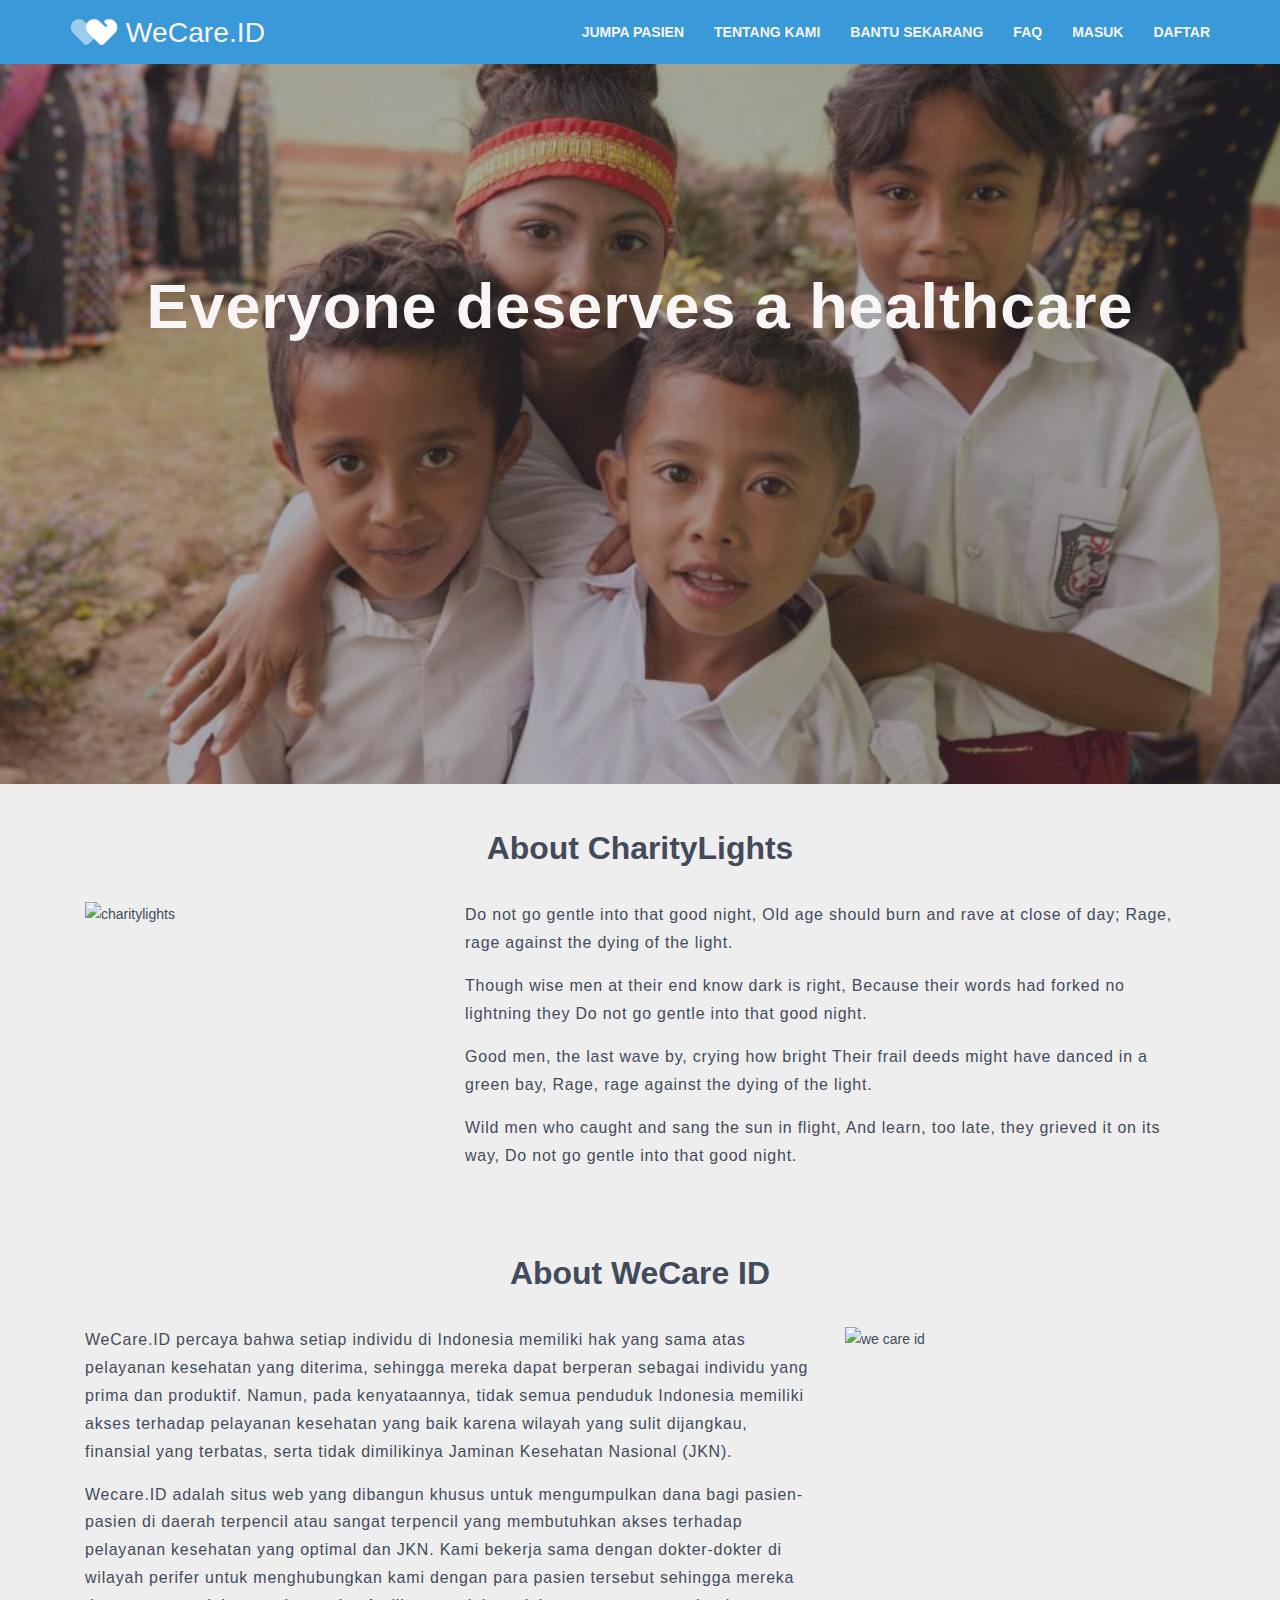
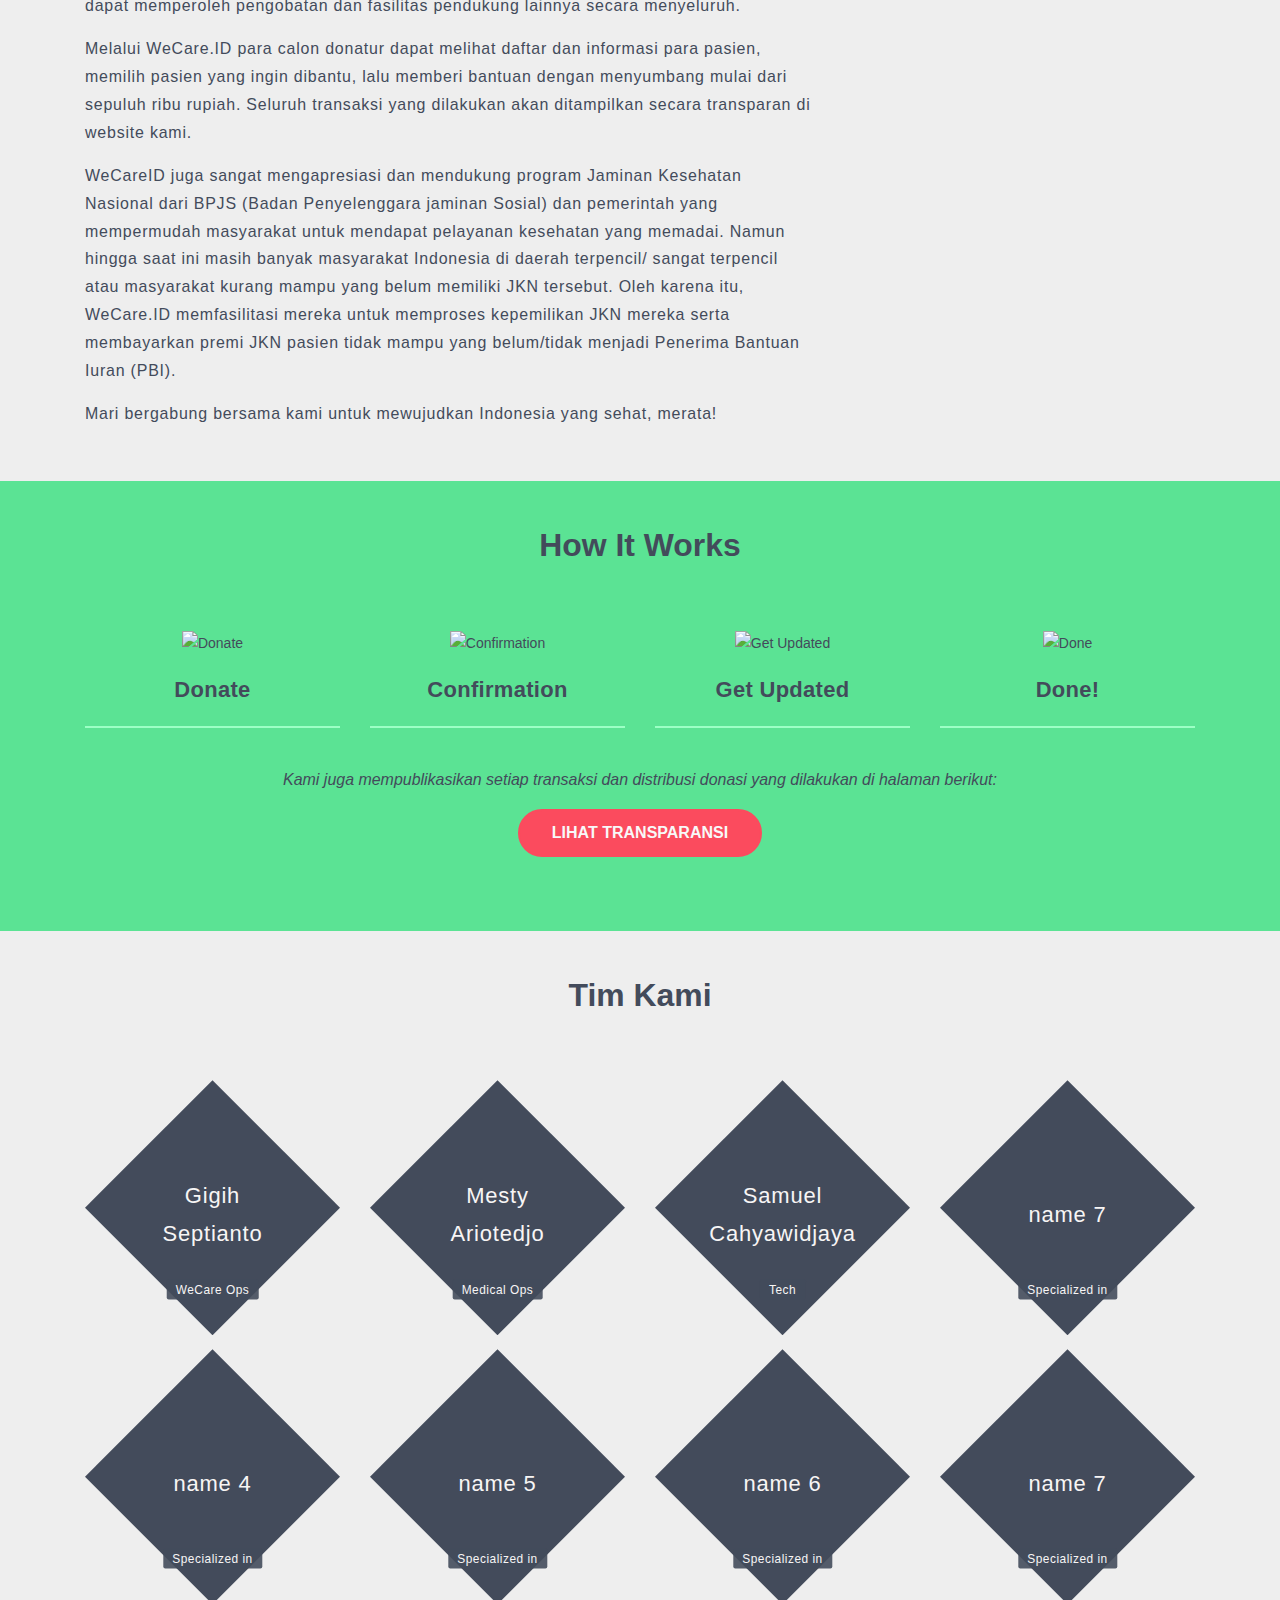
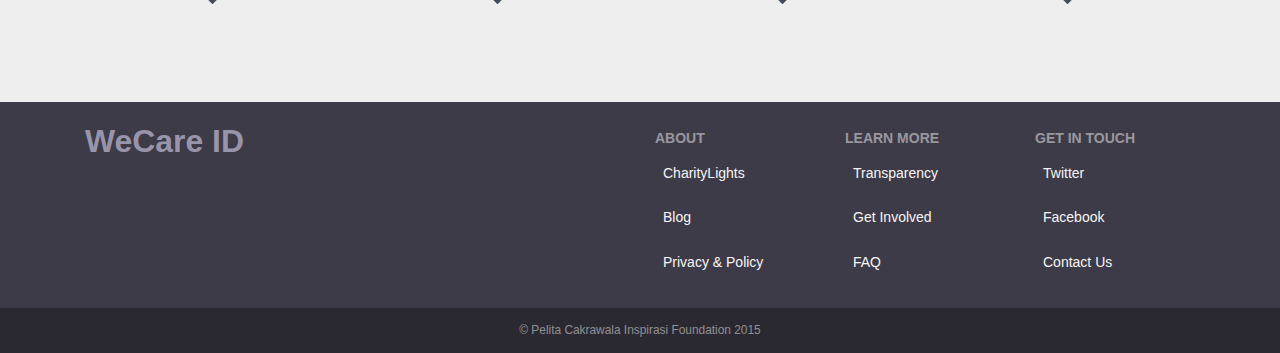
==== commit cfc88cc6: "Updating logo on navbar to Wecare ID logo" ====
--- a/about_us.html
+++ b/about_us.html
@@ -7,8 +7,8 @@
     <meta name="description" content="">
     <meta name="author" content="CharityLights">
     <!-- Link-->
-    <link rel="shortcut icon" href="img/favicon.ico" type="image/x-icon">
-    <link rel="icon" href="img/favicon.ico" type="image/x-icon">
+    <!-- link(rel="shortcut icon", href="img/favicon.ico", type="image/x-icon")-->
+    <!-- link(rel="icon", href="img/favicon.ico", type="image/x-icon")-->
     <!-- Title-->
     <title>About WeCare ID</title>
     <!-- Bootstrap core CSS-->
@@ -16,13 +16,31 @@
     <script src="https://ajax.googleapis.com/ajax/libs/jquery/2.1.4/jquery.min.js"></script>
     <script src="js/bootstrap.js"></script>
     <script src="js/ie-emulation-modes-warning.js"></script>
+    <!--favicons-->
+    <link rel="apple-touch-icon" sizes="57x57" href="img/favicons/apple-touch-icon-57x57.png">
+    <link rel="apple-touch-icon" sizes="60x60" href="img/favicons/apple-touch-icon-60x60.png">
+    <link rel="apple-touch-icon" sizes="72x72" href="img/favicons/apple-touch-icon-72x72.png">
+    <link rel="apple-touch-icon" sizes="76x76" href="img/favicons/apple-touch-icon-76x76.png">
+    <link rel="apple-touch-icon" sizes="114x114" href="img/favicons/apple-touch-icon-114x114.png">
+    <link rel="apple-touch-icon" sizes="120x120" href="img/favicons/apple-touch-icon-120x120.png">
+    <link rel="apple-touch-icon" sizes="144x144" href="img/favicons/apple-touch-icon-144x144.png">
+    <link rel="apple-touch-icon" sizes="152x152" href="img/favicons/apple-touch-icon-152x152.png">
+    <link rel="apple-touch-icon" sizes="180x180" href="img/favicons/apple-touch-icon-180x180.png">
+    <link rel="icon" type="image/png" href="img/favicons/favicon-32x32.png" sizes="32x32">
+    <link rel="icon" type="image/png" href="img/favicons/android-chrome-192x192.png" sizes="192x192">
+    <link rel="icon" type="image/png" href="img/favicons/favicon-96x96.png" sizes="96x96">
+    <link rel="icon" type="image/png" href="img/favicons/favicon-16x16.png" sizes="16x16">
+    <link rel="manifest" href="img/favicons/manifest.json">
+    <meta name="msapplication-TileColor" content="#7be498">
+    <meta name="msapplication-TileImage" content="/mstile-144x144.png">
+    <meta name="theme-color" content="#4a99db">
   </head>
   <body>
     <!--Navbar-->
     <nav class="navbar navbar-default navbar-fixed-top">
       <div class="container">
         <div class="navbar-header">
-          <button type="button" data-toggle="collapse" data-target="#navbar-collapse-1" aria-expanded="false" class="navbar-toggle collapsed"><span class="sr-only">Toggle Navigation</span><span>Menu</span></button><a href="#" class="navbar-brand"><img alt="CharityLights" src="img/logo_charitylights@2x.png" style="display:inline-block;vertical-align:middle;height:32px;margin-bottom:9px;"><span class="cl-logo hidden-md hidden-sm hidden-xs">&nbsp;<span style="font-family:'blogger_sanslight_italic', Fallback, sans-serif;">Charity</span><span style="font-family:'blogger_sansmedium_italic', Fallback, sans-serif;">Lights</span></span></a>
+          <button type="button" data-toggle="collapse" data-target="#navbar-collapse-1" aria-expanded="false" class="navbar-toggle collapsed"><span class="sr-only">Toggle Navigation</span><span>Menu</span></button><a href="#" class="navbar-brand"><img alt="CharityLights" src="img/logo_wecareid@2x.png" style="display:inline-block;vertical-align:middle;height:48px;margin-bottom:15px;"><span class="cl-logo hidden-md hidden-sm hidden-xs">&nbsp;<span style="font-family:'blogger_sanslight_italic', Fallback, sans-serif;">We</span><span style="font-family:'blogger_sansmedium_italic', Fallback, sans-serif;">Care.ID</span></span></a>
         </div>
         <!--Nav links toggle-->
         <div id="navbar-collapse-1" class="collapse navbar-collapse">
--- a/stylesheets/main.css
+++ b/stylesheets/main.css
@@ -9463,14 +9463,24 @@
     .jumbotron.header h1 {
       padding-top: 2.5em; }
   .jumbotron.header-landing {
-    background-color: rgba(61, 59, 71, 0.5);
-    background: linear-gradient(rgba(61, 59, 71, 0.8), rgba(61, 59, 71, 0.8)), url("../img/header-img/header_landing.jpg");
+    background-color: rgba(0, 0, 0, 0.5);
+    background: linear-gradient(rgba(61, 59, 71, 0.7), rgba(61, 59, 71, 0.7)), url("../img/header-img/header_landing.jpg");
     background-size: cover;
     background-position: center;
     color: #F7F5F5;
     min-height: 100vh; }
     .jumbotron.header-landing h1 {
-      padding-top: 3em; }
+      padding-top: 1em; }
+    .jumbotron.header-landing .photo-credit {
+      font-size: 85%;
+      position: absolute;
+      right: 0.5em;
+      bottom: 0.5em;
+      background: rgba(0, 0, 0, 0.5);
+      padding: 0.5em 1em;
+      -webkit-border-radius: 99px;
+      -moz-border-radius: 99px;
+      border-radius: 99px; }
     .jumbotron.header-landing .nav > li > a:hover, .jumbotron.header-landing .nav > li > a:focus {
       text-decoration: none;
       background-color: rgba(238, 238, 238, 0.3); }
@@ -9498,7 +9508,7 @@
     .jumbotron.how-it-works h3 {
       font-family: 'blogger_sansitalic', Fallback, sans-serif;
       letter-spacing: 0.3px;
-      border-bottom: 2px solid #F7F5F5;
+      border-bottom: 2px solid #967F31;
       padding-bottom: 1em; }
     .jumbotron.how-it-works p.subtitle {
       font-size: 157%;
@@ -9523,6 +9533,8 @@
       font-size: 114%;
       font-weight: 400;
       letter-spacing: 0px; }
+  .jumbotron.landing-partners {
+    background: white; }
   .jumbotron.app-promo {
     background-color: rgba(61, 59, 71, 0.75);
     background: linear-gradient(rgba(42, 40, 48, 0.6), rgba(42, 40, 48, 0.6)), url("../img/jogger.png");
